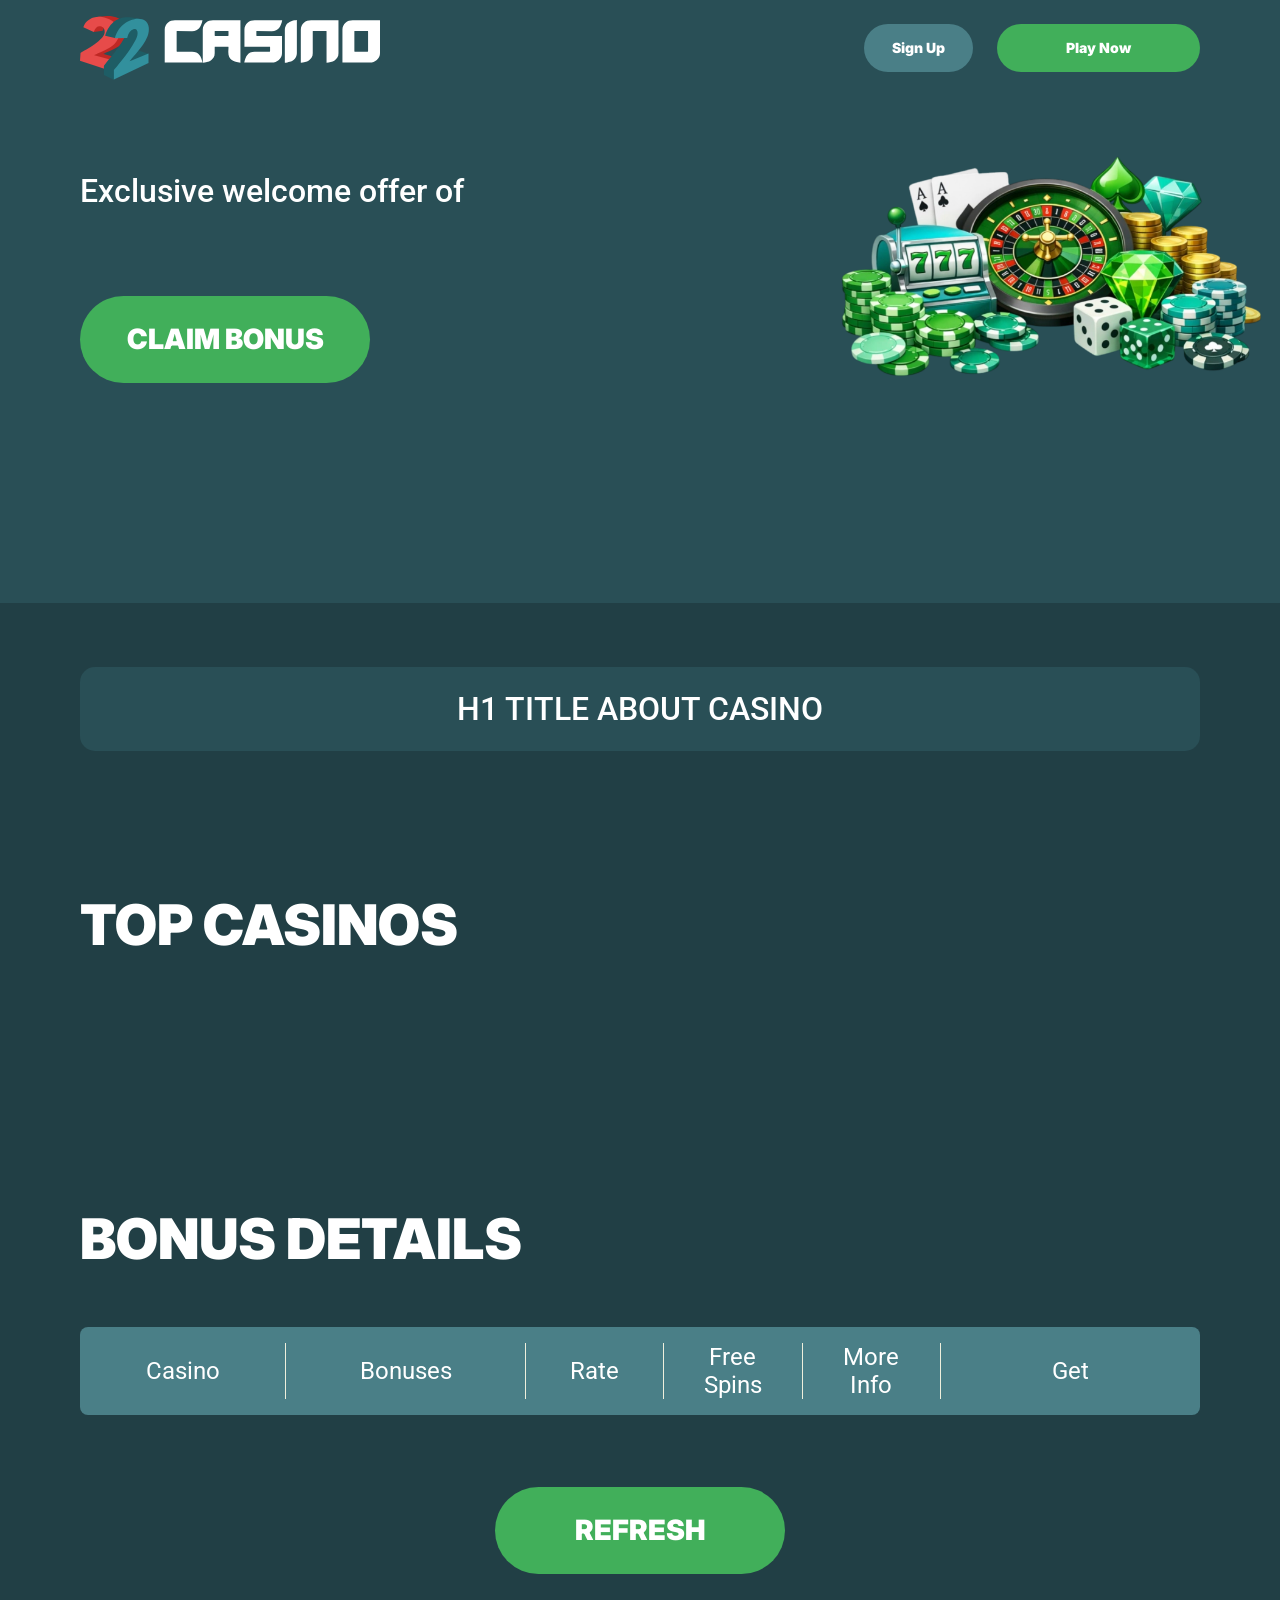
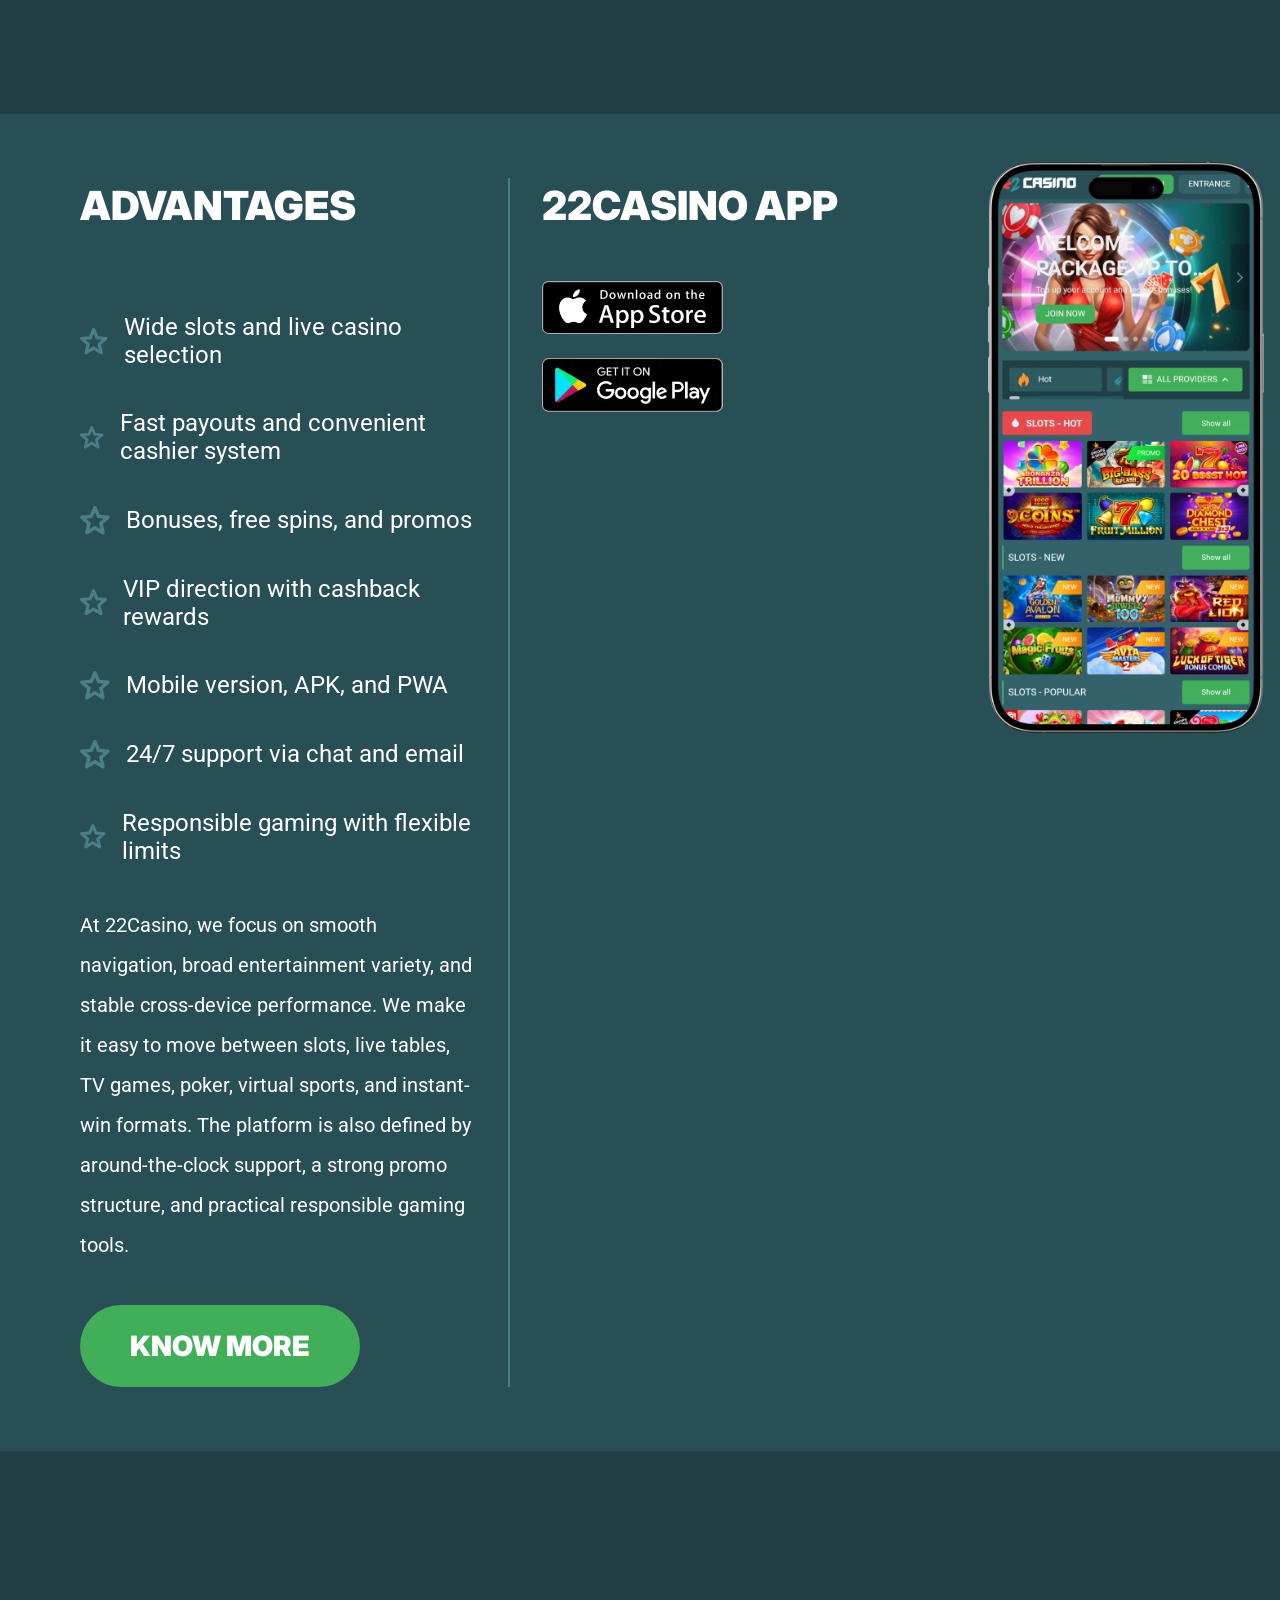
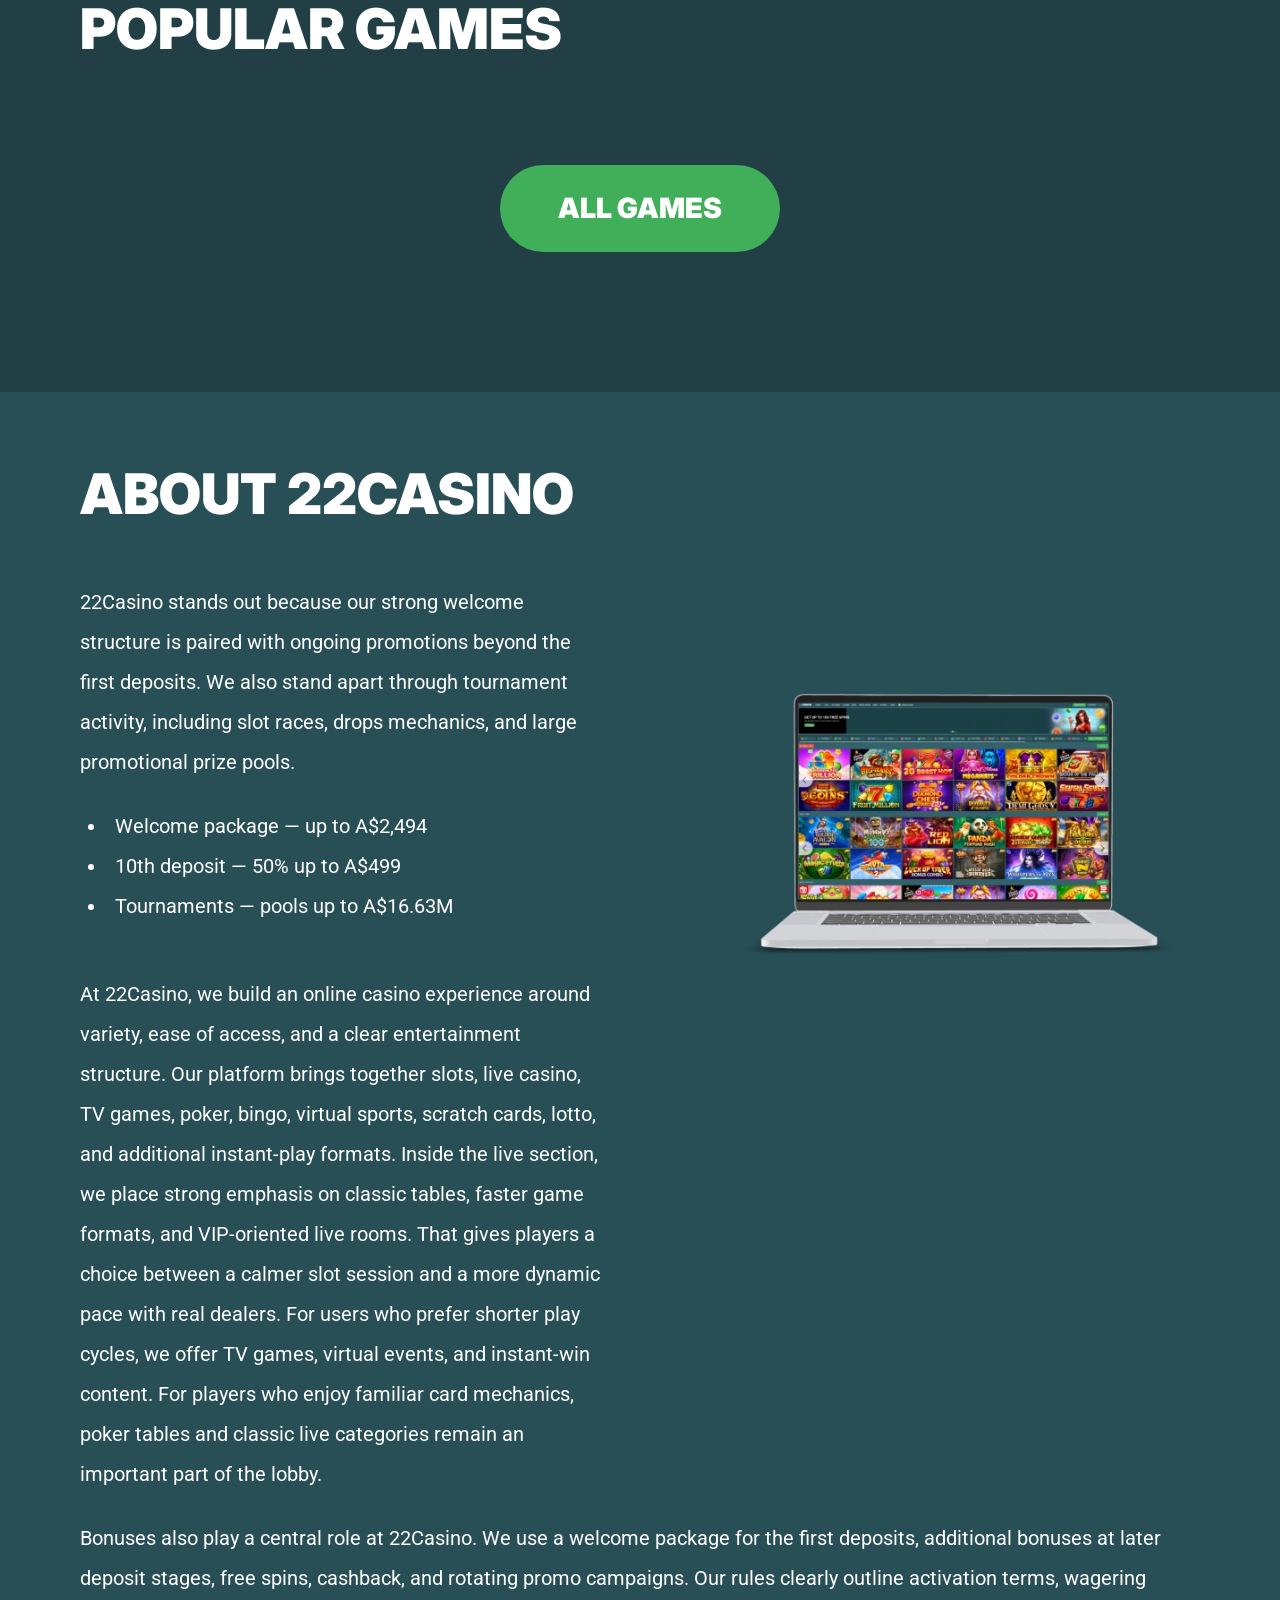
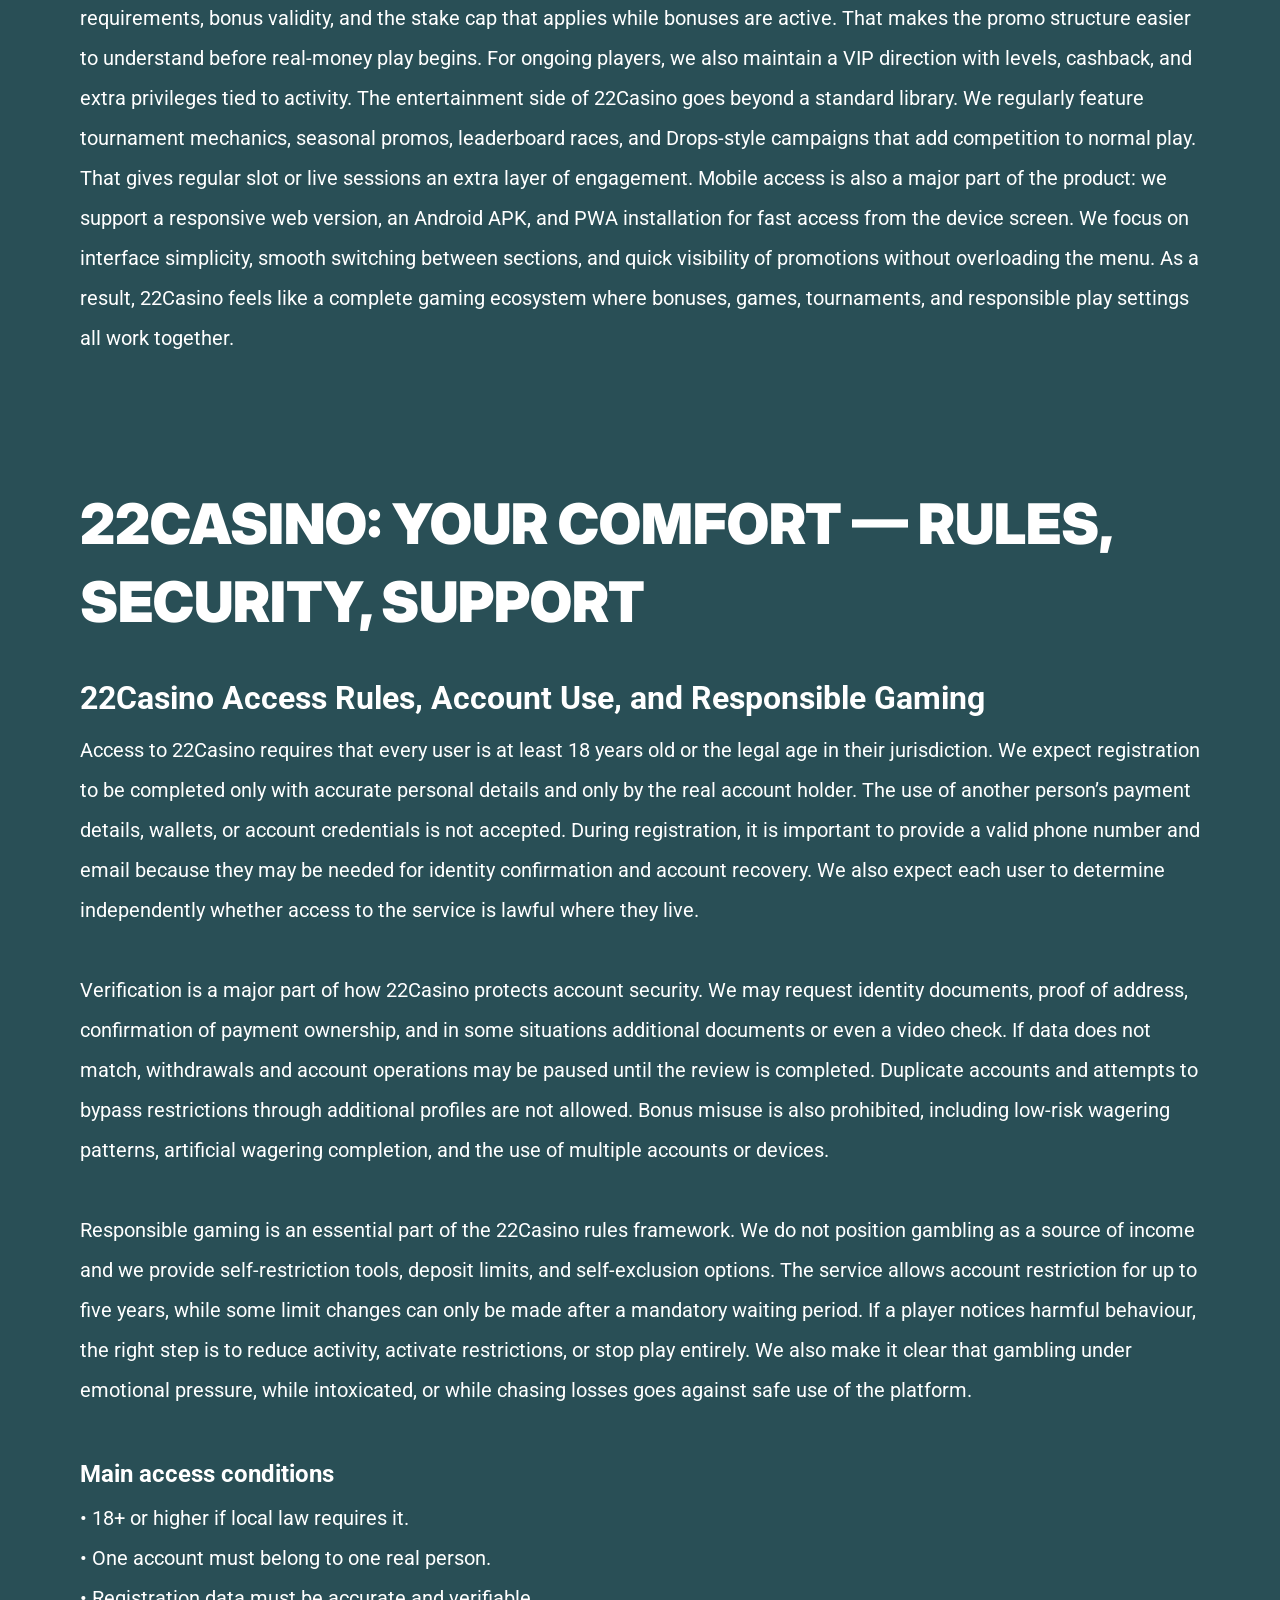
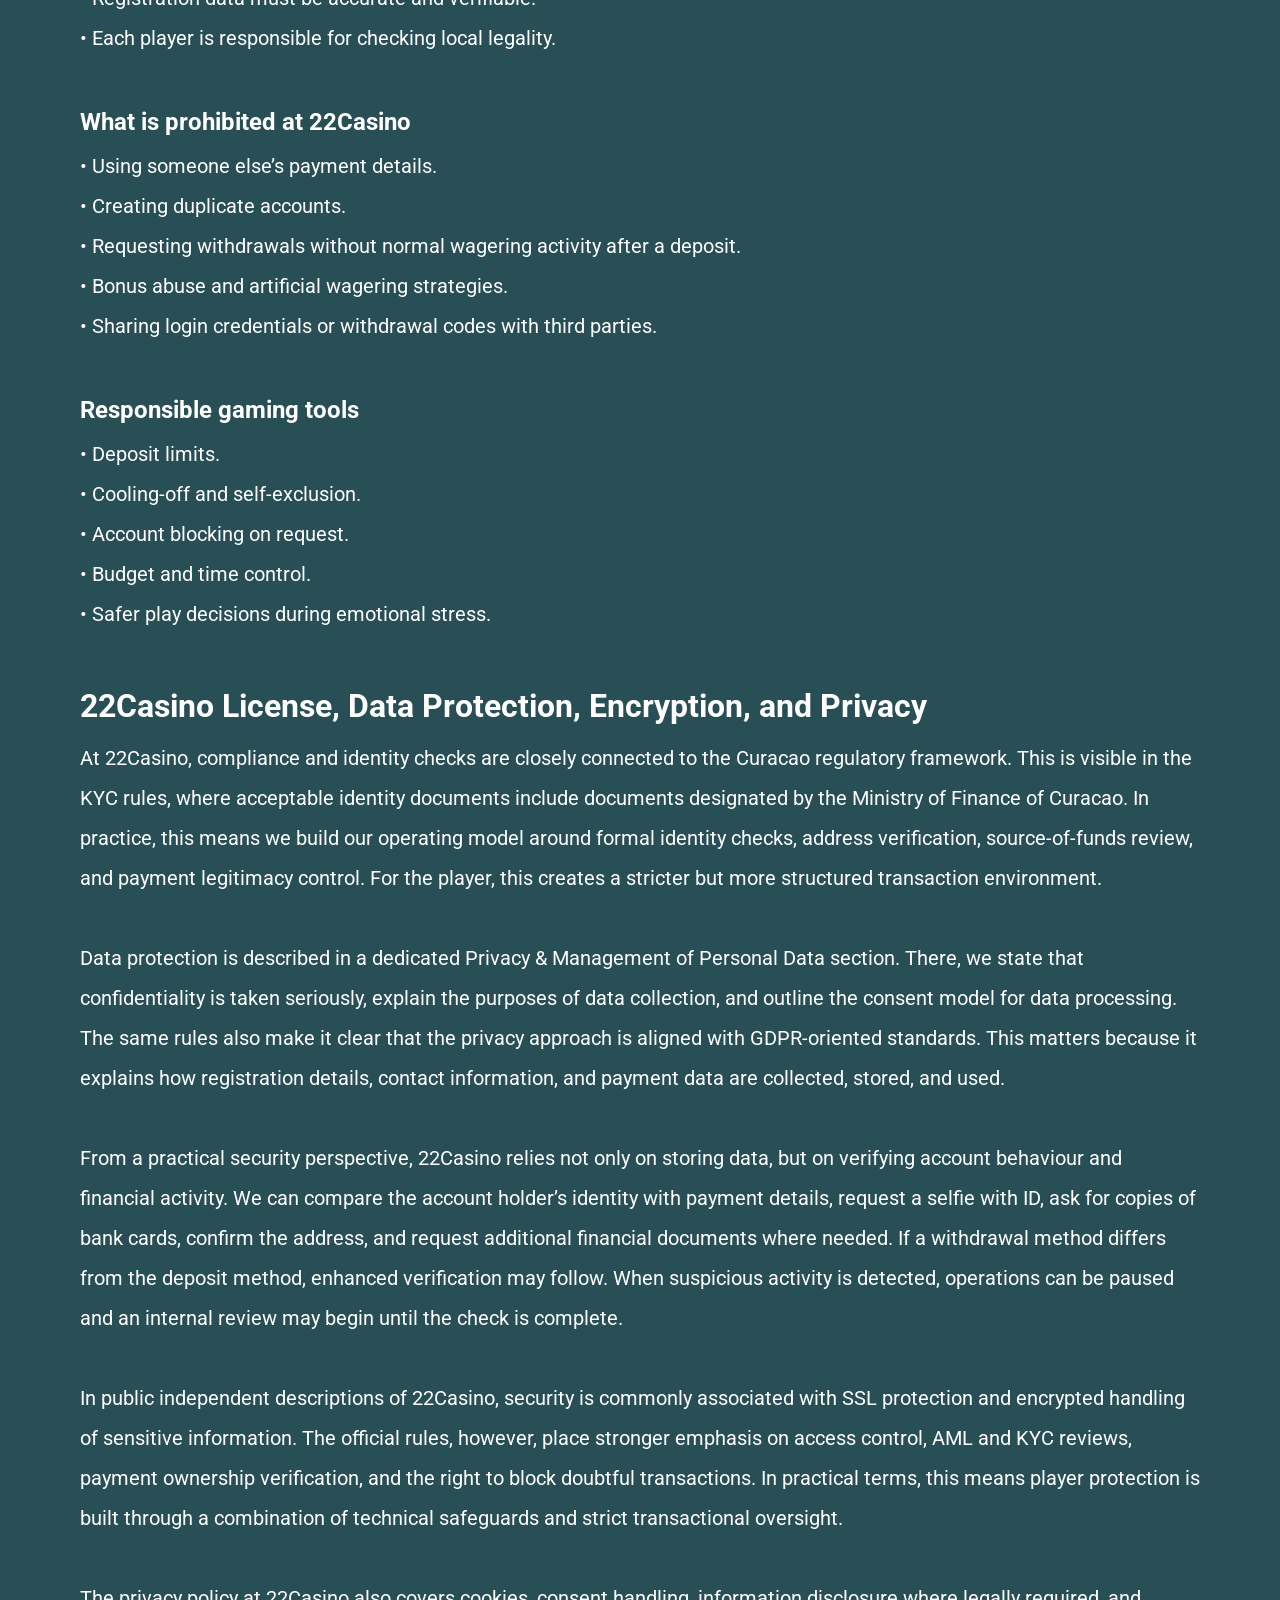
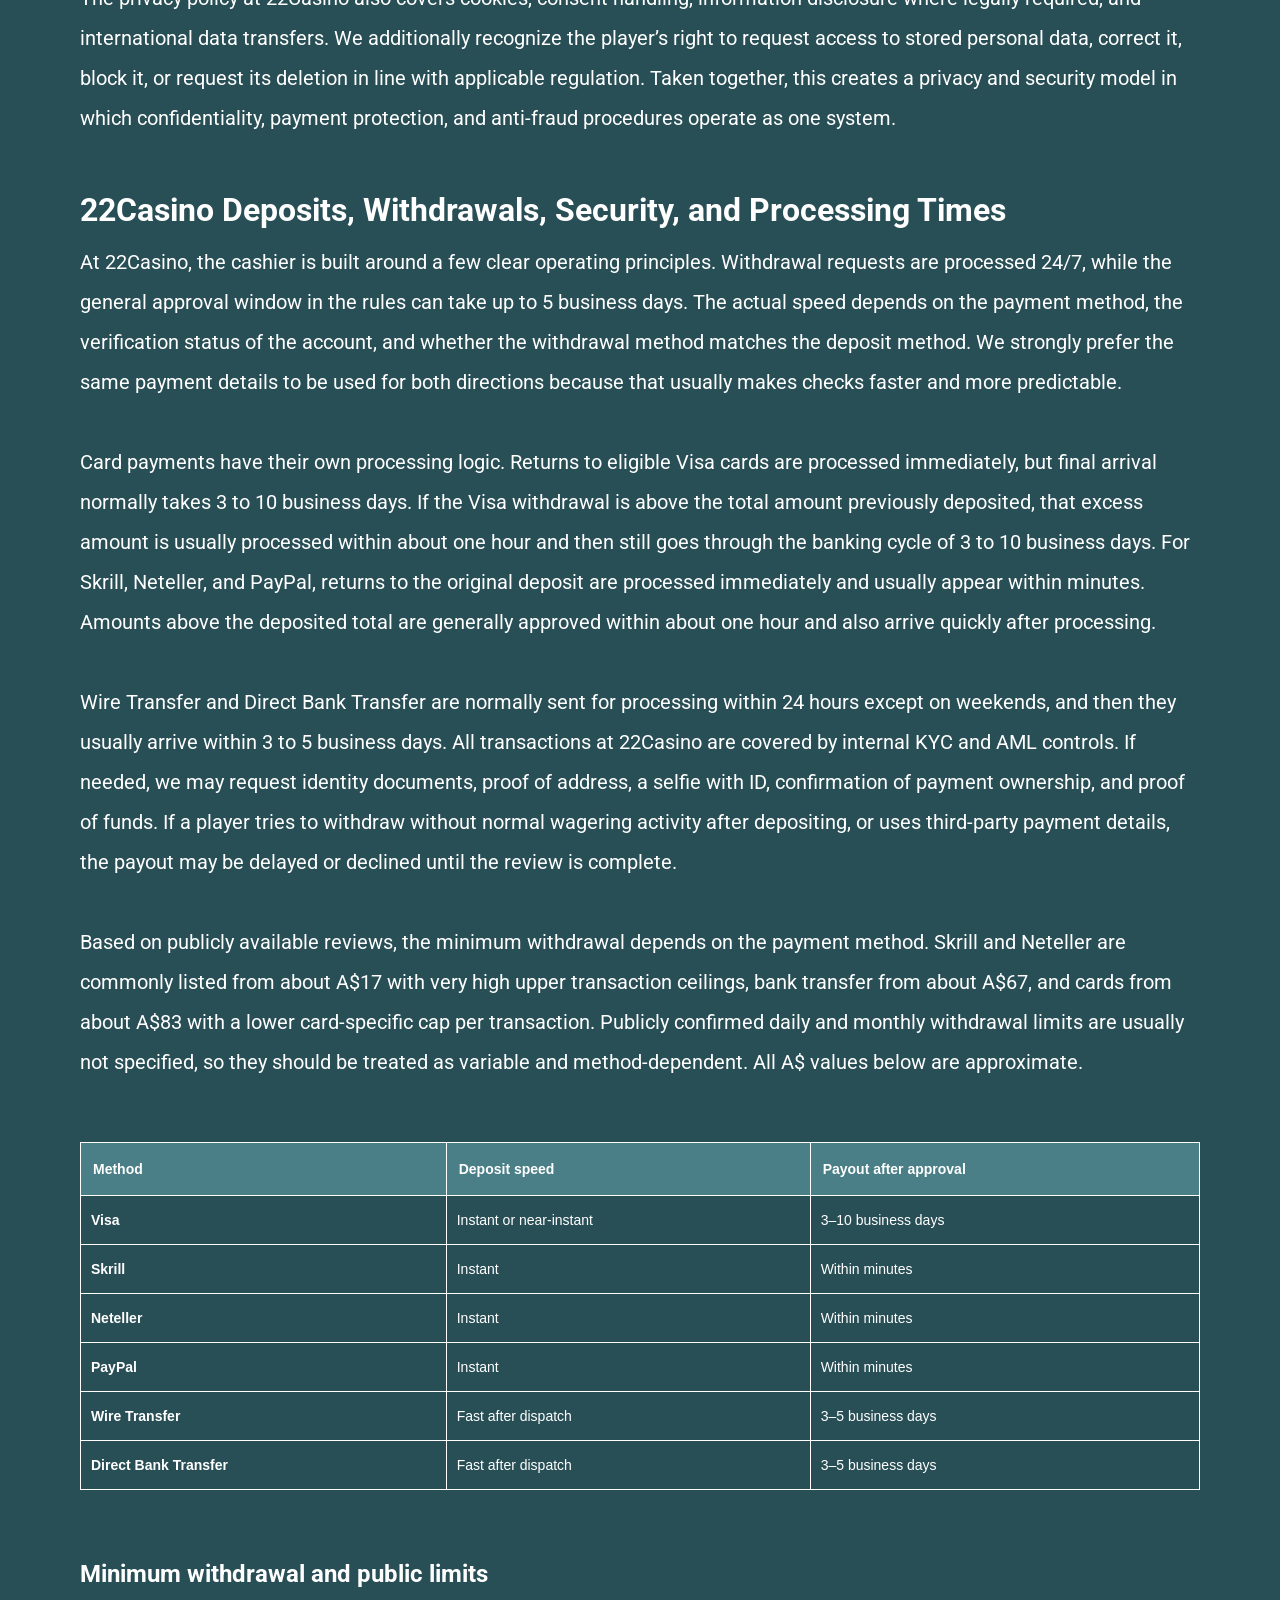
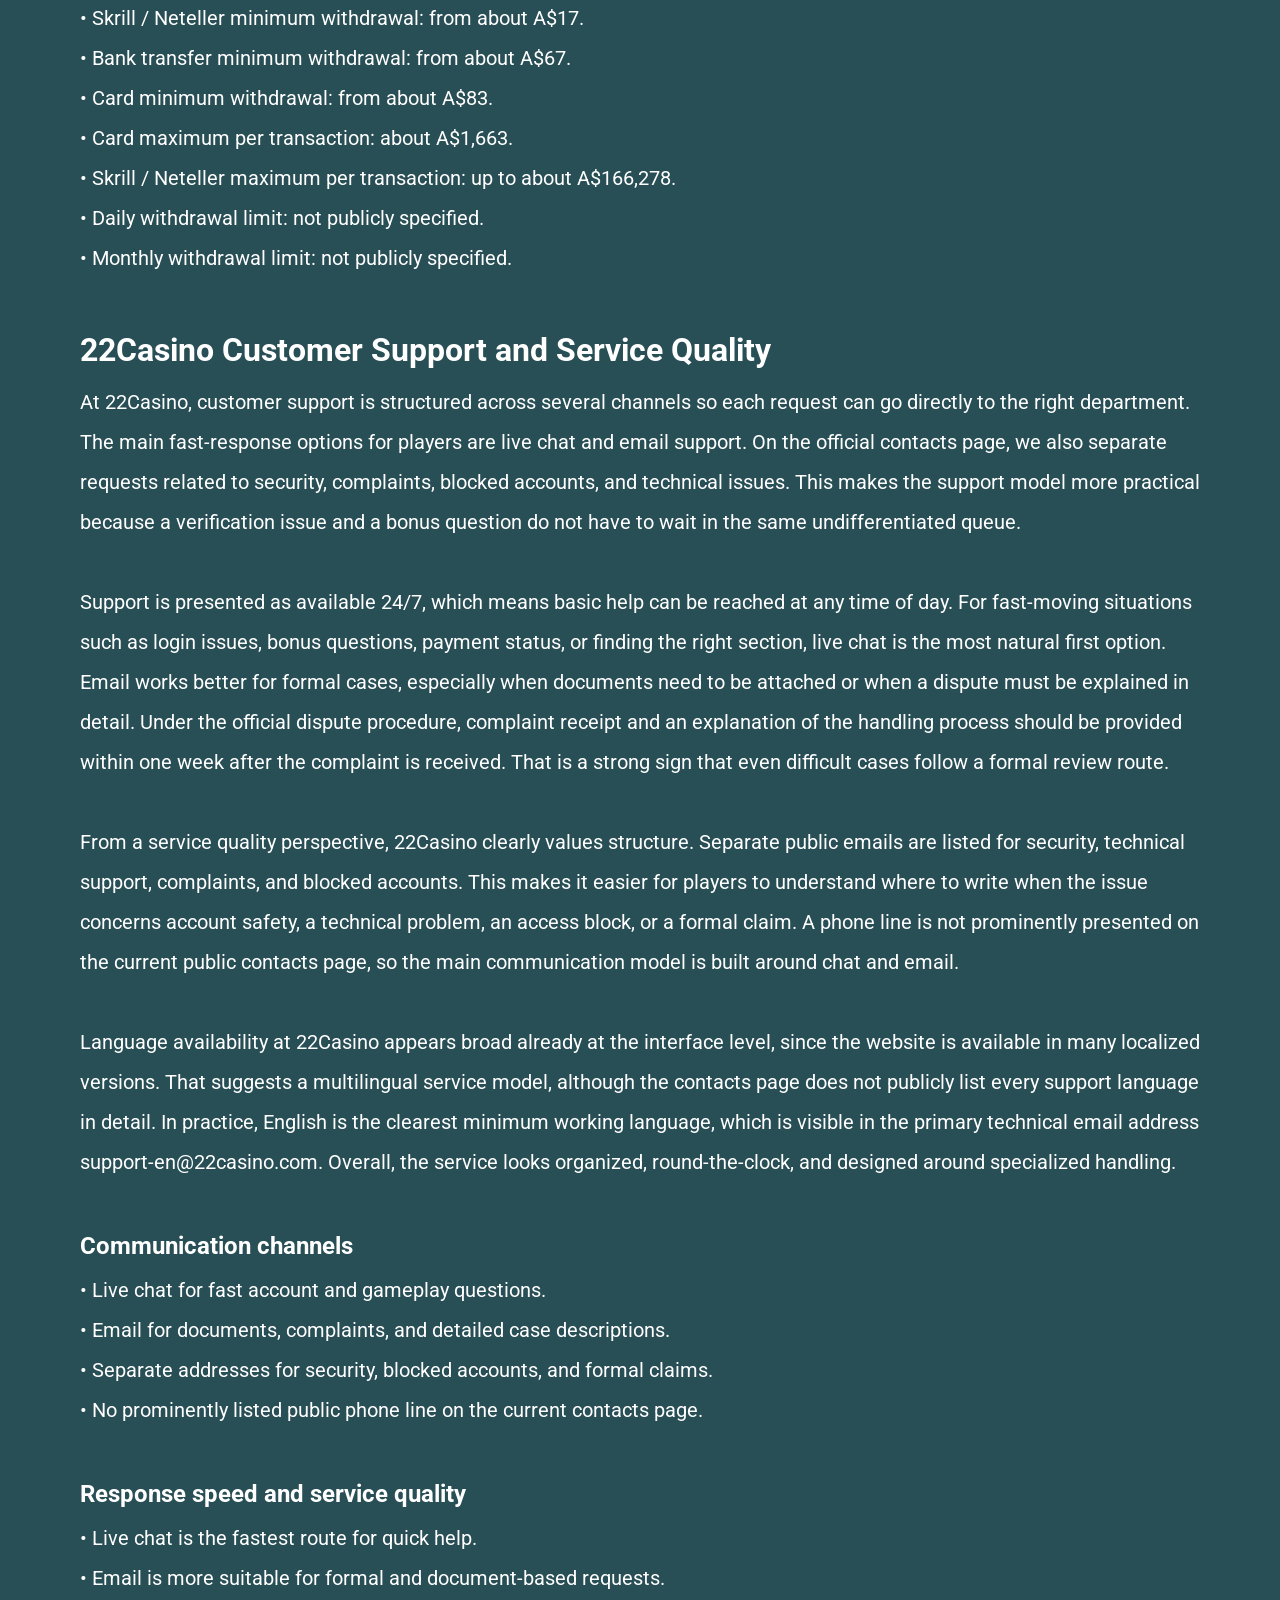
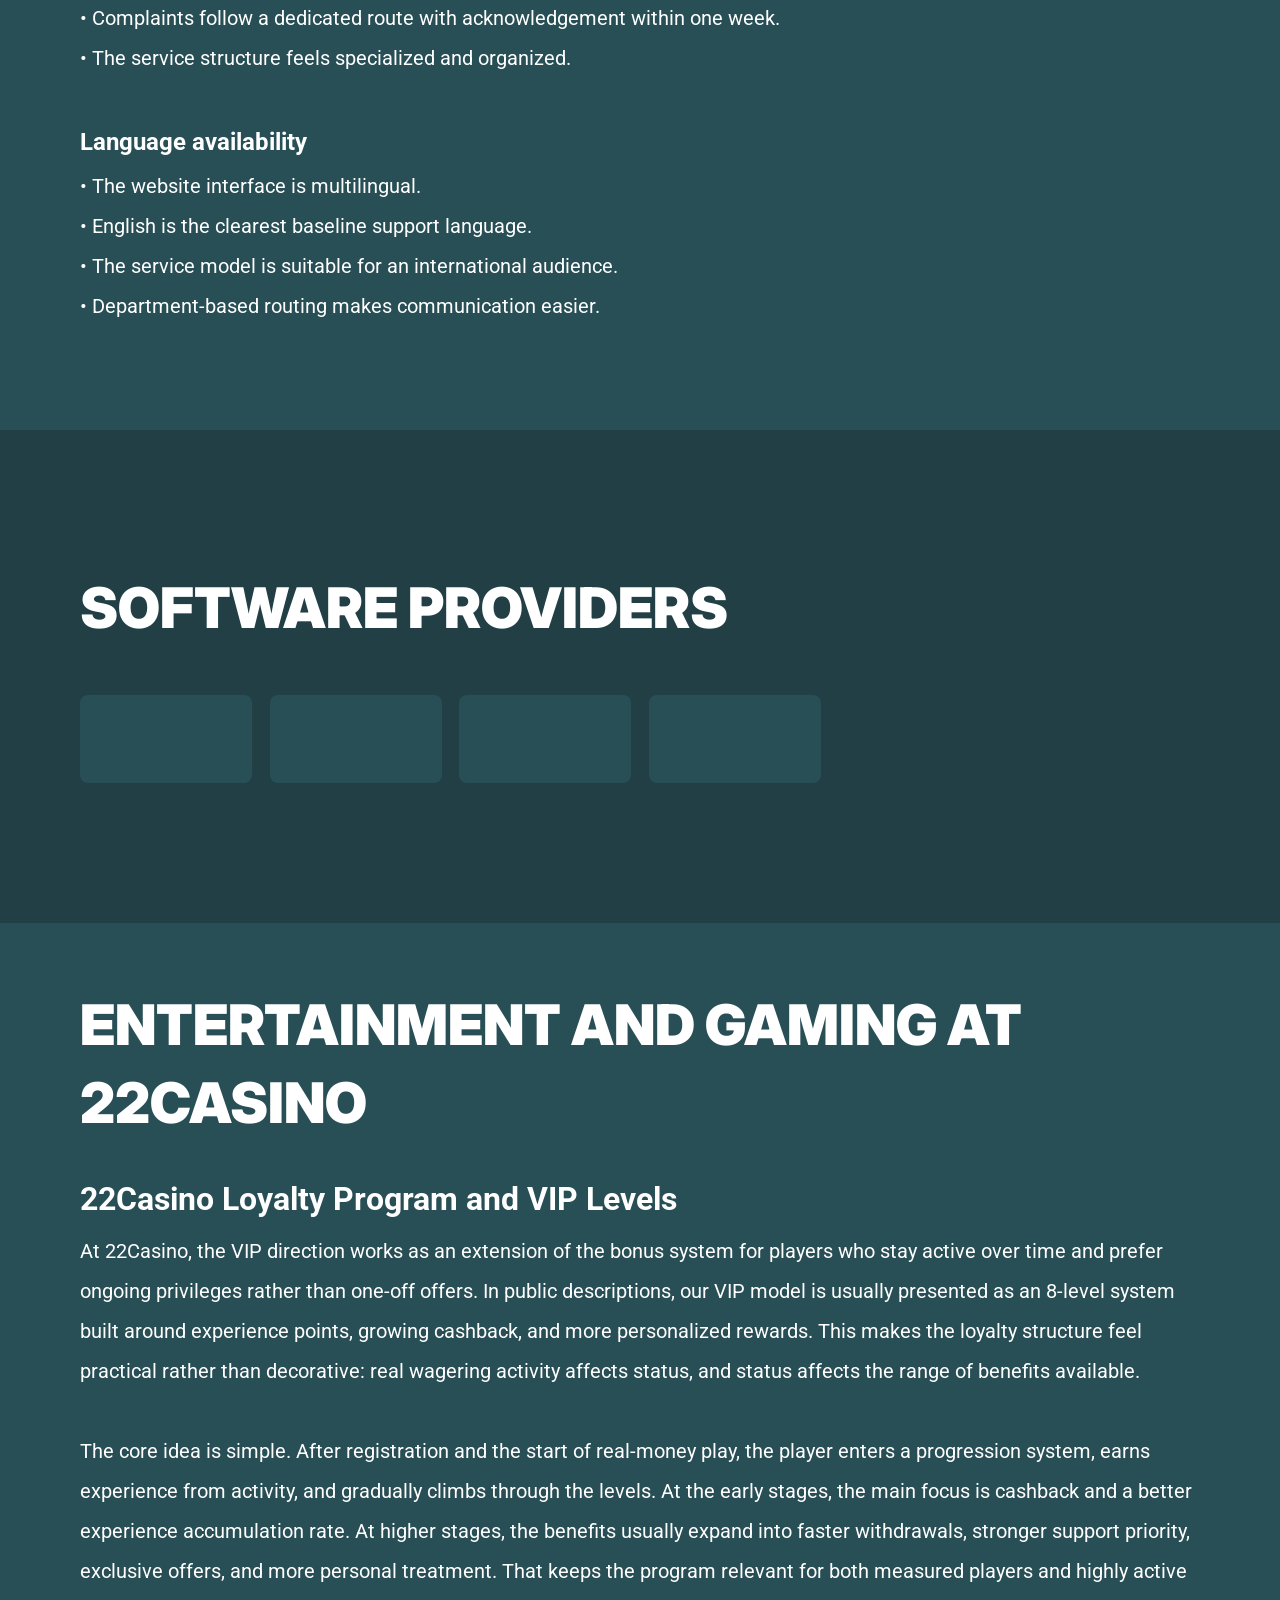
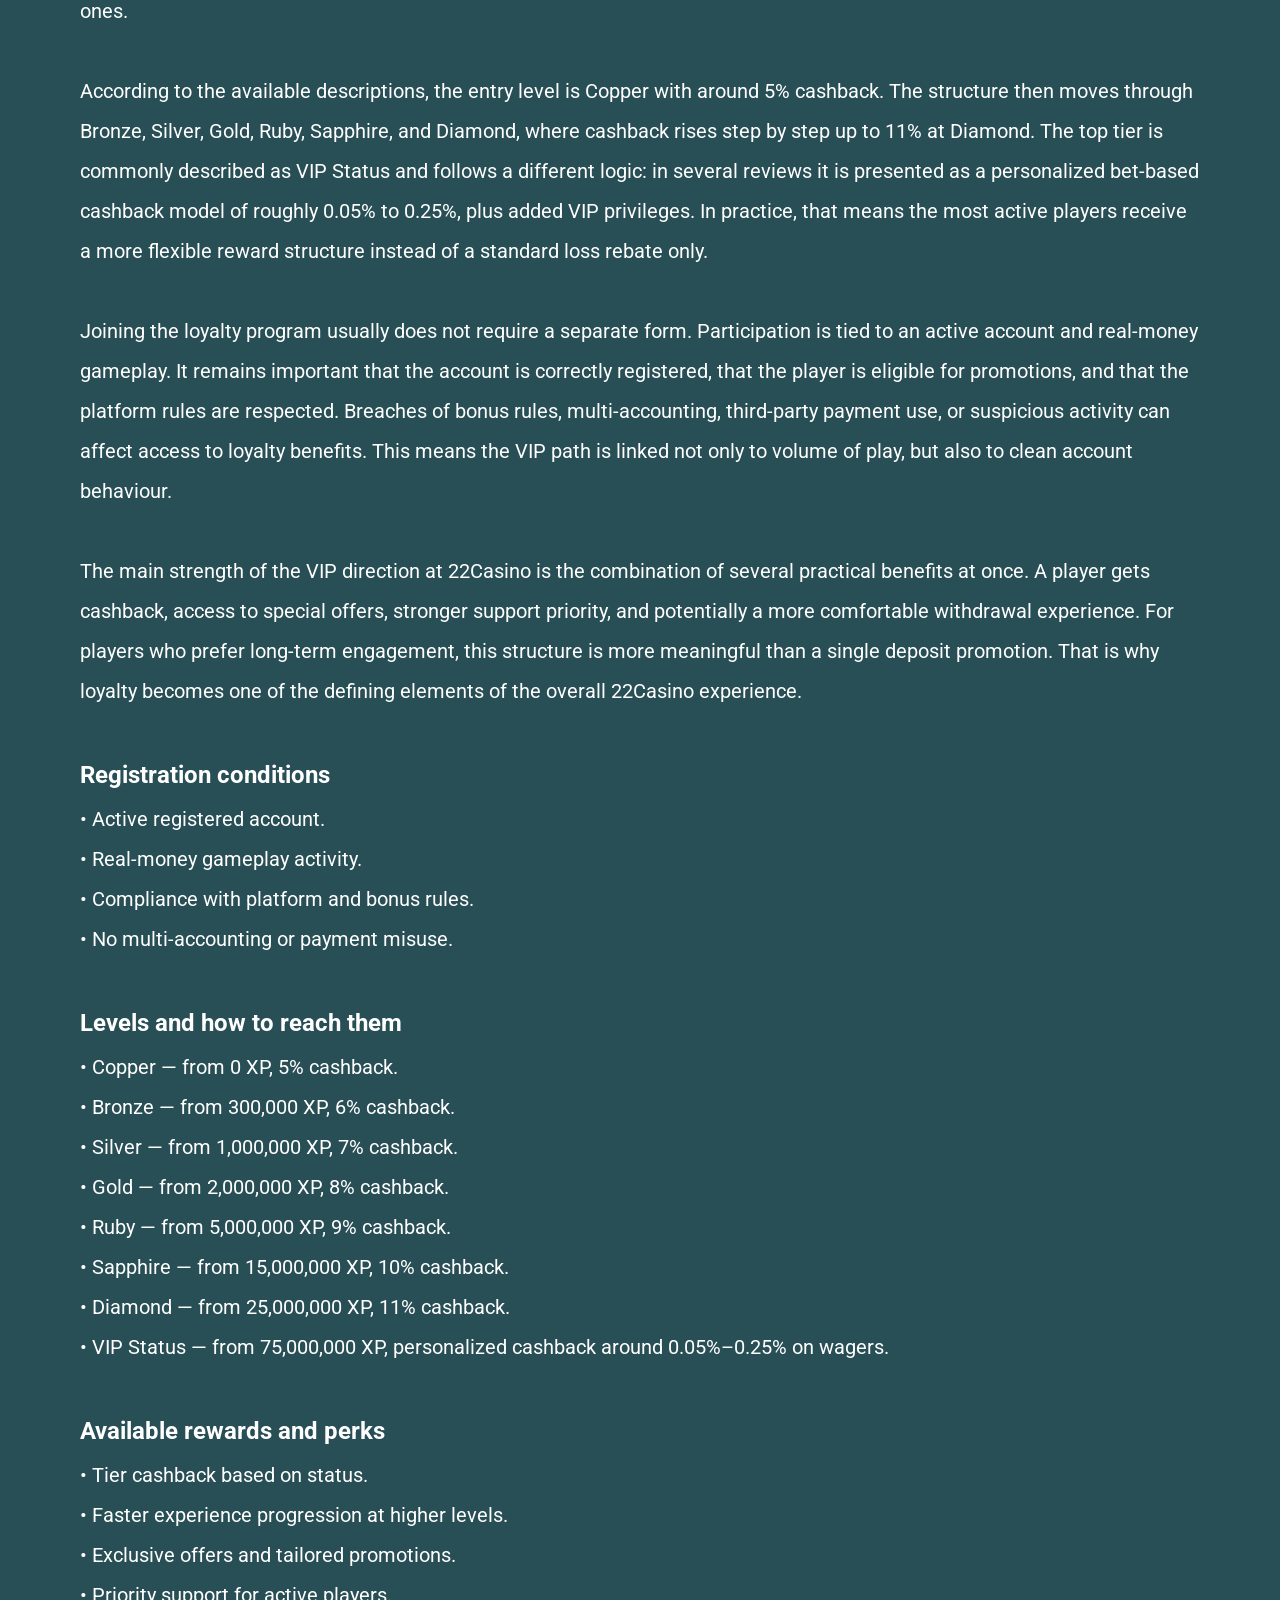
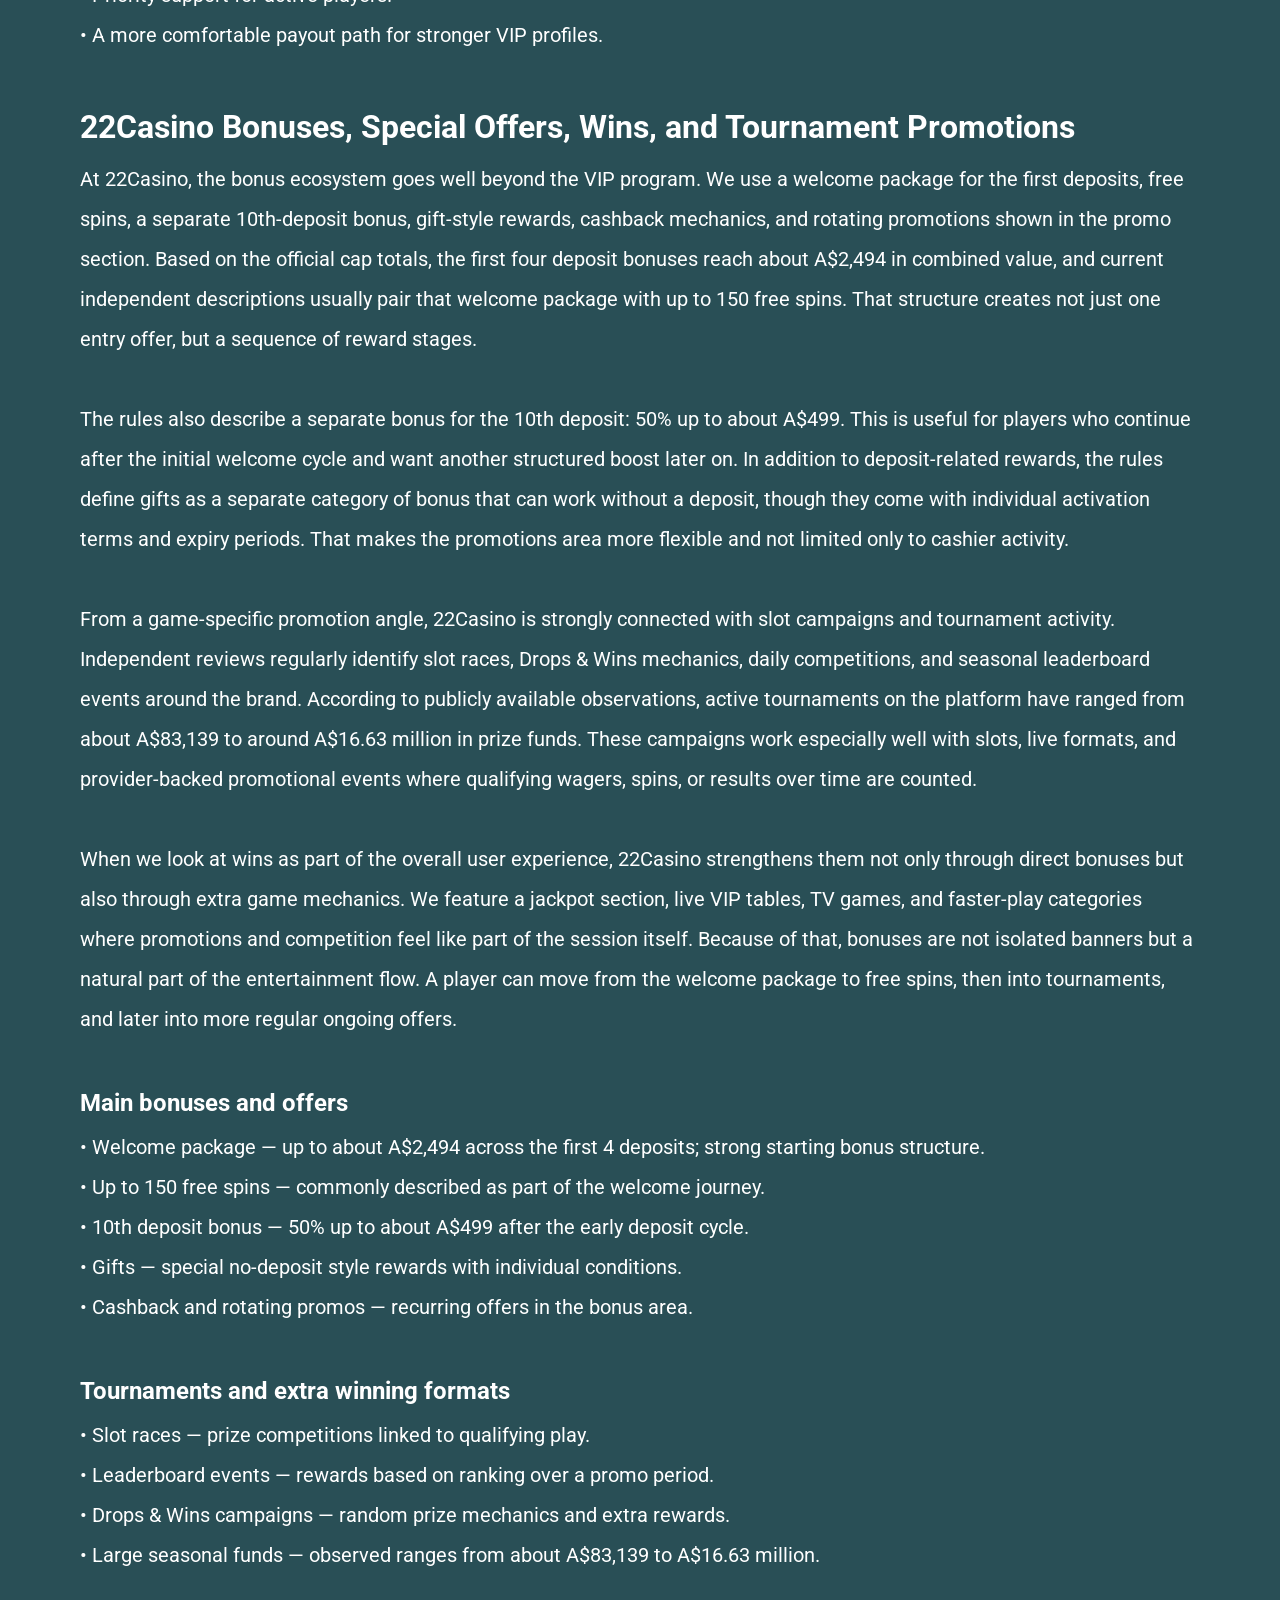
==== index.html @ f607f475 "Site update" ====
<!DOCTYPE html>
<html lang="en-AU">

<head>
    <meta charset="utf-8">

    <script src="./index.js"></script>

    <link rel="manifest" href="./manifest.json">

    <link rel="preconnect" href="https://fonts.googleapis.com" />
    <link rel="preconnect" href="https://fonts.gstatic.com" crossorigin />

    <!-- Google Fonts -->
    <link
            href="https://fonts.googleapis.com/css2?family=Inter:wght@300;400;500;600;700&display=swap"
            rel="stylesheet"
    />
    <!-- Google Fonts -->

    <!-- Google Fonts -->
    <link
            href="https://fonts.googleapis.com/css2?family=Roboto:wght@300;400;500;600;700&display=swap"
            rel="stylesheet"
    />

    <meta name="viewport" content="width=device-width, initial-scale=1, minimum-scale=1, maximum-scale=2">
    <link rel="preload" as="image" href="_assets/images/1774429742-a7c077d9e1ddfe9bfbb5d8550fadc520.svg" fetchpriority="high">
    <link rel="stylesheet" href="./normalize.css">
    <link rel="stylesheet" href="./index.css">
    <meta name="theme-color" content="">
    <title>Paf Casino Sverige: Licensierat kasino med bonusar och coola spel</title>
    <meta name="description"
          content="Paf Casino Sweden erbjuder snabba uttag, satsningsfria bonusar, ett brett urval av spel, säkra insättningar och uttag. Spela med komfort och säkerhet och glöm inte att hämta din bonus!">
    <link rel="canonical" href="https://#">
    <meta property="og:title" content="Paf Casino Sverige: Licensierat kasino med bonusar och coola spel">
    <meta property="og:description"
          content="Paf Casino Sweden erbjuder snabba uttag, satsningsfria bonusar, ett brett urval av spel, säkra insättningar och uttag. Spela med komfort och säkerhet och glöm inte att hämta din bonus!">
    <meta property="og:url" content="https://#">
    <meta property="og:site_name" content="Paf Casino Sverige: Licensierat kasino med bonusar och coola spel">
    <meta property="og:locale" content="en-AU">
    <meta property="og:image" content="_assets/images/1774429945-22ca.webp">
    <meta property="og:image:width" content="1200">
    <meta property="og:image:height" content="630">
    <meta property="og:type" content="website">
    <meta name="twitter:card" content="summary_large_image">
    <meta name="twitter:site" content="@pafcasino">
    <meta name="twitter:title" content="Paf Casino Sverige: Licensierat kasino med bonusar och coola spel">
    <meta name="twitter:description"
          content="Paf Casino Sweden erbjuder snabba uttag, satsningsfria bonusar, ett brett urval av spel, säkra insättningar och uttag. Spela med komfort och säkerhet och glöm inte att hämta din bonus!">
    <meta name="twitter:image" content="_assets/images/1774429945-22ca.webp">
    <meta name="twitter:image:width" content="1200">
    <meta name="twitter:image:height" content="630">
    <link rel="icon" href="_assets/images/1774429777-97e9a62e3c31afb04292870273a92bf8.webp" type="image/x-icon" sizes="16x16">
    <meta name="language" content="en-AU">

    <link rel="apple-touch-icon" href="_assets/images/1774429729-97e9a62e3c31afb04292870273a92bf8.webp" sizes="96x96">
    <link rel="icon" href="_assets/images/1774429729-97e9a62e3c31afb04292870273a92bf8.webp" type="image/webp" sizes="192x192">

    <link rel="preload" href="_assets/images/1774429989-22ca.webp" as="image" fetchpriority="high">

    <link rel="alternate" hreflang="x-default" href="https://#" />
    <link rel="alternate" hreflang="en" href="https://#" />
</head>

<body>
<svg
        style="display: none"
        xmlns="http://www.w3.org/2000/svg"
        width="1em"
        height="1em"
        viewBox="0 0 256 256"
>
    <symbol id="minus-icon" viewBox="0 0 256 256">
        <path
                fill="#4a7f87"
                d="M228 128a12 12 0 0 1-12 12H40a12 12 0 0 1 0-24h176a12 12 0 0 1 12 12"
        />
    </symbol>
</svg>

<svg
        style="display: none"
        xmlns="http://www.w3.org/2000/svg"
        width="1em"
        height="1em"
        viewBox="0 0 32 32"
>
    <symbol id="globe-icon" viewBox="0 0 32 32">
        <path
                fill="#41AF5A"
                d="M32.032 16c0-8.501-6.677-15.472-15.072-15.969-0.173-0.019-0.346-0.032-0.523-0.032-0.052 0-0.104 0.005-0.156 0.007-0.093-0.002-0.186-0.007-0.281-0.007-8.84 0-16.032 7.178-16.032 16.001s7.192 16.001 16.032 16.001c0.094 0 0.188-0.006 0.281-0.008 0.052 0.002 0.104 0.008 0.156 0.008 0.176 0 0.349-0.012 0.523-0.032 8.395-0.497 15.072-7.468 15.072-15.969zM29.049 21.151c-0.551-0.16-1.935-0.507-4.377-0.794 0.202-1.381 0.313-2.84 0.313-4.357 0-1.196-0.069-2.354-0.197-3.469 3.094-0.37 4.45-0.835 4.54-0.867l-0.372-1.050c0.695 1.659 1.080 3.478 1.080 5.386 0 1.818-0.352 3.555-0.987 5.151zM8.921 16c0-1.119 0.074-2.212 0.21-3.263 1.621 0.127 3.561 0.222 5.839 0.243v6.939c-2.219 0.021-4.114 0.111-5.709 0.234-0.22-1.319-0.34-2.715-0.34-4.154zM16.967 2.132c2.452 0.711 4.552 4.115 5.492 8.628-1.512 0.12-3.332 0.209-5.492 0.229v-8.857zM14.971 2.156v8.832c-2.136-0.021-3.965-0.109-5.502-0.226 0.96-4.457 3.076-7.836 5.502-8.606zM14.971 21.913l0 7.929c-2.263-0.718-4.256-3.705-5.293-7.719 1.492-0.11 3.253-0.189 5.292-0.21zM16.967 29.868l-0-7.955c2.061 0.020 3.814 0.102 5.288 0.217-1.019 4.067-3 7.076-5.288 7.738zM16.967 19.92l0-6.939c2.291-0.021 4.218-0.118 5.818-0.25 0.131 1.053 0.203 2.147 0.203 3.268 0 1.442-0.116 2.84-0.329 4.16-1.575-0.128-3.462-0.219-5.692-0.24zM28.588 9.81c-0.302 0.094-1.564 0.453-4.094 0.751-0.564-2.998-1.584-5.561-2.91-7.412 3.048 1.325 5.535 3.697 7.005 6.661zM11.213 2.831c-1.632 1.873-2.963 4.568-3.691 7.754-2.265-0.245-3.623-0.534-4.166-0.665 1.585-3.27 4.407-5.836 7.856-7.088zM2.614 11.787c0.385 0.104 1.841 0.467 4.549 0.766-0.155 1.107-0.24 2.26-0.24 3.447 0 1.509 0.136 2.96 0.383 4.334-2.325 0.251-3.755 0.552-4.396 0.706-0.607-1.566-0.944-3.264-0.944-5.041 0-1.467 0.228-2.883 0.649-4.213zM3.784 22.886c0.727-0.154 2.029-0.39 3.956-0.591 0.759 2.803 1.993 5.175 3.473 6.874-3.16-1.148-5.79-3.398-7.429-6.282v0zM21.583 28.849c1.195-1.665 2.14-3.907 2.728-6.525 1.982 0.227 3.226 0.494 3.853 0.652-1.5 2.596-3.808 4.669-6.581 5.873z">
        </path>
    </symbol>
</svg>

<svg width="32" height="31" viewBox="0 0 32 31" fill="none" xmlns="http://www.w3.org/2000/svg">
    <symbol id="star-icon" viewBox="0 0 32 31">
        <path d="M10.0431 24.5932L15.8898 21.0667L21.7365 24.6396L20.2052 17.9577L25.3559 13.5031L18.5811 12.8999L15.8898 6.58913L13.1985 12.8535L6.42371 13.4567L11.5744 17.9577L10.0431 24.5932ZM15.8898 25.4285L8.187 30.0687C7.84672 30.2853 7.49096 30.3781 7.11975 30.3471C6.74853 30.3162 6.42371 30.1925 6.1453 29.9759C5.86688 29.7594 5.65034 29.489 5.49566 29.1648C5.34099 28.8406 5.31005 28.4768 5.40286 28.0734L7.44456 19.3034L0.623417 13.4103C0.314068 13.1319 0.121034 12.8145 0.0443157 12.4581C-0.0324028 12.1017 -0.00951111 11.754 0.112991 11.415C0.235493 11.0759 0.421103 10.7975 0.669819 10.5797C0.918536 10.362 1.25882 10.2227 1.69067 10.1621L10.6927 9.37327L14.1729 1.11366C14.3276 0.742438 14.5676 0.464023 14.8931 0.278414C15.2185 0.0928044 15.5507 0 15.8898 0C16.2288 0 16.5611 0.0928044 16.8865 0.278414C17.2119 0.464023 17.452 0.742438 17.6067 1.11366L21.0869 9.37327L30.0889 10.1621C30.522 10.224 30.8623 10.3632 31.1098 10.5797C31.3572 10.7963 31.5428 11.0747 31.6666 11.415C31.7903 11.7553 31.8138 12.1036 31.7371 12.46C31.6604 12.8163 31.4667 13.1331 31.1562 13.4103L24.335 19.3034L26.3767 28.0734C26.4695 28.4756 26.4386 28.8394 26.2839 29.1648C26.1292 29.4902 25.9127 29.7606 25.6343 29.9759C25.3559 30.1912 25.0311 30.315 24.6598 30.3471C24.2886 30.3793 23.9329 30.2865 23.5926 30.0687L15.8898 25.4285Z" fill="#4a7f87"/>
    </symbol>
</svg>

<svg
        xmlns="http://www.w3.org/2000/svg"
        width="1em"
        height="1em"
        viewBox="0 0 256 256"
>
    <symbol id="plus-icon" viewBox="0 0 256 256">
        <path
                fill="#4a7f87"
                d="M228 128a12 12 0 0 1-12 12h-76v76a12 12 0 0 1-24 0v-76H40a12 12 0 0 1 0-24h76V40a12 12 0 0 1 24 0v76h76a12 12 0 0 1 12 12"
        />
    </symbol>
</svg>

<svg
        width="33"
        height="32"
        viewBox="0 0 33 32"
        fill="none"
        xmlns="http://www.w3.org/2000/svg"
>
    <symbol id="play-icon" viewBox="0 0 33 32">
        <path
                d="M16.8334 0.0786133C7.9606 0.0786133 0.767578 7.20678 0.767578 15.9998C0.767578 24.7929 7.9606 31.921 16.8334 31.921C25.7061 31.921 32.8992 24.7929 32.8992 15.9998C32.8992 7.20678 25.7061 0.0786133 16.8334 0.0786133ZM22.3861 16.8438L14.3532 21.8192C14.1907 21.9197 14.0059 21.9703 13.821 21.9703C13.6536 21.9703 13.4859 21.929 13.3342 21.8454C13.015 21.67 12.8169 21.3372 12.8169 20.9752V11.0244C12.8169 10.6625 13.015 10.3296 13.3342 10.1543C13.6533 9.97788 14.0436 9.98857 14.3532 10.1805L22.3861 15.1559C22.6796 15.3381 22.858 15.6568 22.858 15.9998C22.858 16.3428 22.6796 16.6616 22.3861 16.8438Z"
                fill="#41AF5A"
        />
    </symbol>
</svg>

<svg
        width="20"
        height="20"
        viewBox="0 0 20 20"
        fill="none"
        xmlns="http://www.w3.org/2000/svg"
>
    <symbol id="information-outline" viewBox="0 0 20 20">
        <path
                d="M9 7H11V5H9V7ZM10 18C5.59 18 2 14.41 2 10C2 5.59 5.59 2 10 2C14.41 2 18 5.59 18 10C18 14.41 14.41 18 10 18ZM10 0C8.68678 0 7.38642 0.258658 6.17317 0.761205C4.95991 1.26375 3.85752 2.00035 2.92893 2.92893C1.05357 4.8043 0 7.34784 0 10C0 12.6522 1.05357 15.1957 2.92893 17.0711C3.85752 17.9997 4.95991 18.7362 6.17317 19.2388C7.38642 19.7413 8.68678 20 10 20C12.6522 20 15.1957 18.9464 17.0711 17.0711C18.9464 15.1957 20 12.6522 20 10C20 8.68678 19.7413 7.38642 19.2388 6.17317C18.7362 4.95991 17.9997 3.85752 17.0711 2.92893C16.1425 2.00035 15.0401 1.26375 13.8268 0.761205C12.6136 0.258658 11.3132 0 10 0ZM9 15H11V9H9V15Z"
                fill="#ffffff"
        />
    </symbol>
</svg>

<div class="wrapper">
    <header class="header" id="top">
        <div class="headerBlock">
            <div class="headerLogoContainer"><a href="https://#" aria-label="Main page"><img class="header__logo logo"
                                                                                                     src="_assets/images/1774429742-a7c077d9e1ddfe9bfbb5d8550fadc520.svg" alt="Paf Casino Sverige Logo" /></a></div>
            <ul class="nav__list">
                <li class="nav__item"><a class="nav__link" target="_blank" href="casino.html?id=example-offer-id"
                                         aria-label="Sign Up" id="navSignUp"> Sign Up </a></li>
                <li class="nav__item nav__itemLarge"><a class="nav__link nav__linkLarge" target="_blank"
                                                        href="casino.html?id=example-offer-id" aria-label="Play Now" id="navPlayNow"> Play Now </a>
                </li>
            </ul>
        </div>
    </header>
    <main class="main">
        <section class="heroContainer">
            <div class="hero">
                <div class="heroBlock block">
                    <div class="heroGroup">
                        <div class="heroTextGroup">
                            <p class="heroText heroTextDesktop">Exclusive welcome offer of</p>
                            <p class="heroText heroTextMobile">Exclusive welcome bonus of</p>
                            <p class="heroText heroTextBonus" id="bonusText"></p>
                        </div><a target="_blank" class="heroLink" id="bonusLink" href="/" aria-label="Play game"><span
                            class="heroButton btn btn--large">Claim Bonus</span></a>
                    </div>
                </div>
            </div>
            <div class="heroUnder">
                <h1 class="heroText heroMainTitle">H1 title about casino</h1>
            </div>
        </section>
        <div class="bonusesCircleContainer">
            <section class="topCasino">
                <div class="container">
                    <div class="topCasinoBlock block">
                        <h2 class="topCasinoTitle title"><span>Top Casinos <span id="countryName"></span></span>
                        </h2>
                        <div class="topCasinoGroup" id="casinoCardContainer">
                            <!-- Casino cards will be dynamically inserted here --></div><button
                            class="topCasinoButton btn btn--large" id="showMoreButton"> All Casino </button>
                    </div>
                </div>
            </section>
            <section class="bonusDetails" id="bonuses">
                <div class="container">
                    <div class="bonusDetailsBlock block">
                        <h2 class="bonusDetailsTitle title"><span>Bonus Details</span></h2>
                        <div class="bonusDetailsGroup">
                            <div class="bonusTable">
                                <div class="bogradientContainer">
                                    <div class="bonusTableRow bonusTableHeader">
                                        <div class="bonusTableHead">
                                            <p class="bonusHeaderText bonusHeaderCasino">Casino</p>
                                        </div>
                                        <div class="bonusTableHead">
                                            <p class="bonusHeaderText bonusDetailsWelcome">Bonuses</p>
                                        </div>
                                        <div class="bonusTableHead">
                                            <p class="bonusHeaderText">Rate</p>
                                        </div>
                                        <div class="bonusTableHead">
                                            <p class="bonusHeaderText bonusHeaderTextSpins">Free Spins</p>
                                        </div>
                                        <div class="bonusTableHead">
                                            <p class="bonusHeaderText">More Info</p>
                                        </div>
                                        <div class="bonusTableHead">
                                            <p class="bonusHeaderText bonusClaimBonus">Get</p>
                                        </div>
                                    </div>
                                </div><!-- Bonus rows will be dynamically inserted here -->
                                <div id="bonusTableRows"></div>
                            </div>
                        </div><button class="bonusDetailsButton btn btn--large" id="refreshButton"> Refresh
                    </button>
                    </div>
                </div>
            </section>
        </div>
        <div class="advantagesCircleContainer">
            <section class="advantages">
                <div class="container">
                    <div class="advantagesBlock block">
                        <div class="advantagesDescription">
                            <h2 class="advantagesTitle title">Advantages</h2>
                            <ul class="advantagesList">
                                <li class="providersGroup"></li>
                                <li class="advantagesItem">
                                    <svg class="advantagesStar" width="30" height="29">
                                        <use href="#star-icon"></use>
                                    </svg>
                                    <p class="advantagesText">Wide slots and live casino selection</p>
                                </li>
                                <li class="advantagesItem">
                                    <svg class="advantagesStar" width="30" height="29">
                                        <use href="#star-icon"></use>
                                    </svg>
                                    <p class="advantagesText">Fast payouts and convenient cashier system</p>
                                </li>
                                <li class="advantagesItem">
                                    <svg class="advantagesStar" width="30" height="29">
                                        <use href="#star-icon"></use>
                                    </svg>
                                    <p class="advantagesText">Bonuses, free spins, and promos</p>
                                </li>
                                <li class="advantagesItem">
                                    <svg class="advantagesStar" width="30" height="29">
                                        <use href="#star-icon"></use>
                                    </svg>
                                    <p class="advantagesText">VIP direction with cashback rewards</p>
                                </li>
                                <li class="advantagesItem">
                                    <svg class="advantagesStar" width="30" height="29">
                                        <use href="#star-icon"></use>
                                    </svg>
                                    <p class="advantagesText">Mobile version, APK, and PWA</p>
                                </li>
                                <li class="advantagesItem">
                                    <svg class="advantagesStar" width="30" height="29">
                                        <use href="#star-icon"></use>
                                    </svg>
                                    <p class="advantagesText">24/7 support via chat and email</p>
                                </li>
                                <li class="advantagesItem">
                                    <svg class="advantagesStar" width="30" height="29">
                                        <use href="#star-icon"></use>
                                    </svg>
                                    <p class="advantagesText">Responsible gaming with flexible limits</p>
                                </li>
                                <li class="providersGroup">At 22Casino, we focus on smooth navigation, broad entertainment variety, and stable cross-device performance. We make it easy to move between slots, live tables, TV games, poker, virtual sports, and instant-win formats. The platform is also defined by around-the-clock support, a strong promo structure, and practical responsible gaming tools.</li>
                            </ul><a class="advantagesLink" id="advantagesLink" target="_blank" href="/" aria-label="Know more"><span
                                class="advantagesButton btn btn--large">Know more</span></a>
                        </div>
                        <div class="advantagesMobile">
                            <h2 class="advantagesTitle title advantagesAppTitle">22Casino App</h2><img
                                class="advantagesMobilePhone" src="_assets/images/1774430083-22.webp" title="Paf Casino Sverige Mobile"
                                alt="22Casino App" />
                            <div class="advantagesStoreGroup"><a href="/" id="appStoreLink" aria-label="Play game"
                                                                 target="_blank"><img class="advantagesStore" width="181" height="53"
                                                                                      src="./assets/images/advantages/app-store.webp" alt="iOs App " title="22Casino App"/></a><a
                                    href="/" id="googlePlayLink" aria-label="Play game" target="_blank"><img
                                    class="advantagesStore" width="181" height="54"
                                    src="./assets/images/advantages/google-play.webp" alt="android App 22Casino App" title="22Casino App" /></a>
                            </div>
                        </div>
                    </div>
                </div>
            </section>
            <section class="games" id="games">
                <div class="container">
                    <div class="gamesBlock block">
                        <h2 class="gamesTitle title"><span>Popular Games</span></h2>
                        <div class="gamesGroup" id="gamesContainer"><!-- Games will be dynamically inserted here -->
                        </div><a target="_blank" class="gamesLink" id="allGamesLink" href="/" aria-label="All Games"><span
                            class="gamesButton btn btn--large">All Games</span></a>
                    </div>
                </div>
            </section>
        </div>
        <div class="historyCircleContainer">
            <section class="history">
                <div class="container">
                    <div class="historyBlock block">
                        <h2 class="historyTitle title">About 22Casino</h2>
                        <div class="historyGroup">
                            <div class="historyColumn">
                                <div class="historyText">
                                    <p class="historyDescription">22Casino stands out because our strong welcome structure is paired with ongoing promotions beyond the first deposits. We also stand apart through tournament activity, including slot races, drops mechanics, and large promotional prize pools.</p>
                                    <ul class="historyList">
                                        <li class="historyItem">Welcome package — up to A$2,494</li>
                                        <li class="historyItem">10th deposit — 50% up to A$499</li>
                                        <li class="historyItem">Tournaments — pools up to A$16.63M</li>
                                    </ul>
                                    <p class="historyDescription">At 22Casino, we build an online casino experience around variety, ease of access, and a clear entertainment structure. Our platform brings together slots, live casino, TV games, poker, bingo, virtual sports, scratch cards, lotto, and additional instant-play formats. Inside the live section, we place strong emphasis on classic tables, faster game formats, and VIP-oriented live rooms. That gives players a choice between a calmer slot session and a more dynamic pace with real dealers. For users who prefer shorter play cycles, we offer TV games, virtual events, and instant-win content. For players who enjoy familiar card mechanics, poker tables and classic live categories remain an important part of the lobby.</p>
                                </div>
                            </div>
                            <div class="historyColumn"><img class="historyImage"
                                                            src="_assets/images/1774430090-mac-22.webp" alt="History" title="Paf Casino Sverige Desktop"/></div>
                        </div>
                        <p class="historyDescription">Bonuses also play a central role at 22Casino. We use a welcome package for the first deposits, additional bonuses at later deposit stages, free spins, cashback, and rotating promo campaigns. Our rules clearly outline activation terms, wagering requirements, bonus validity, and the stake cap that applies while bonuses are active. That makes the promo structure easier to understand before real-money play begins. For ongoing players, we also maintain a VIP direction with levels, cashback, and extra privileges tied to activity.
The entertainment side of 22Casino goes beyond a standard library. We regularly feature tournament mechanics, seasonal promos, leaderboard races, and Drops-style campaigns that add competition to normal play. That gives regular slot or live sessions an extra layer of engagement. Mobile access is also a major part of the product: we support a responsive web version, an Android APK, and PWA installation for fast access from the device screen. We focus on interface simplicity, smooth switching between sections, and quick visibility of promotions without overloading the menu. As a result, 22Casino feels like a complete gaming ecosystem where bonuses, games, tournaments, and responsible play settings all work together.</p>
                    </div>
                </div>
            </section>
        </div>
        <div class="historyCircleContainer">
            <section class="history">
                <div class="container">
                    <div class="historyBlock block">
                        <h2 class="historyTitle title">22Casino: your comfort — rules, security, support</h2>
                        <div class="historyDescription"><h3 style = "font-weight: bold;font-size: 32px;">
22Casino Access Rules, Account Use, and Responsible Gaming
</h3>
<p>
Access to 22Casino requires that every user is at least 18 years old or the legal age in their jurisdiction. We expect registration to be completed only with accurate personal details and only by the real account holder. The use of another person’s payment details, wallets, or account credentials is not accepted. During registration, it is important to provide a valid phone number and email because they may be needed for identity confirmation and account recovery. We also expect each user to determine independently whether access to the service is lawful where they live.
</p>
<br>
<p>
Verification is a major part of how 22Casino protects account security. We may request identity documents, proof of address, confirmation of payment ownership, and in some situations additional documents or even a video check. If data does not match, withdrawals and account operations may be paused until the review is completed. Duplicate accounts and attempts to bypass restrictions through additional profiles are not allowed. Bonus misuse is also prohibited, including low-risk wagering patterns, artificial wagering completion, and the use of multiple accounts or devices.
</p>
<br>
<p>
Responsible gaming is an essential part of the 22Casino rules framework. We do not position gambling as a source of income and we provide self-restriction tools, deposit limits, and self-exclusion options. The service allows account restriction for up to five years, while some limit changes can only be made after a mandatory waiting period. If a player notices harmful behaviour, the right step is to reduce activity, activate restrictions, or stop play entirely. We also make it clear that gambling under emotional pressure, while intoxicated, or while chasing losses goes against safe use of the platform.
</p>
<br>

<h4 style = "font-weight: bold; font-size: 24px;">
Main access conditions
</h4>
<ul>
            <li>• 18+ or higher if local law requires it.</li>
            <li>• One account must belong to one real person.</li>
            <li>• Registration data must be accurate and verifiable.</li>
            <li>• Each player is responsible for checking local legality.</li>
</ul><br>

<h4 style = "font-weight: bold; font-size: 24px;">
What is prohibited at 22Casino
</h4>
<ul>
            <li>• Using someone else’s payment details.</li>
            <li>• Creating duplicate accounts.</li>
            <li>• Requesting withdrawals without normal wagering activity after a deposit.</li>
            <li>• Bonus abuse and artificial wagering strategies.</li>
            <li>• Sharing login credentials or withdrawal codes with third parties.</li>
</ul><br>

<h4 style = "font-weight: bold; font-size: 24px;">
Responsible gaming tools
</h4>
<ul>
            <li>• Deposit limits.</li>
            <li>• Cooling-off and self-exclusion.</li>
            <li>• Account blocking on request.</li>
            <li>• Budget and time control.</li>
            <li>• Safer play decisions during emotional stress.</li>
</ul><br>

<h3 style = "font-weight: bold;font-size: 32px;">
22Casino License, Data Protection, Encryption, and Privacy
</h3>
<p>
At 22Casino, compliance and identity checks are closely connected to the Curacao regulatory framework. This is visible in the KYC rules, where acceptable identity documents include documents designated by the Ministry of Finance of Curacao. In practice, this means we build our operating model around formal identity checks, address verification, source-of-funds review, and payment legitimacy control. For the player, this creates a stricter but more structured transaction environment.
</p>
<br>
<p>
Data protection is described in a dedicated Privacy & Management of Personal Data section. There, we state that confidentiality is taken seriously, explain the purposes of data collection, and outline the consent model for data processing. The same rules also make it clear that the privacy approach is aligned with GDPR-oriented standards. This matters because it explains how registration details, contact information, and payment data are collected, stored, and used.
</p>
<br>
<p>
From a practical security perspective, 22Casino relies not only on storing data, but on verifying account behaviour and financial activity. We can compare the account holder’s identity with payment details, request a selfie with ID, ask for copies of bank cards, confirm the address, and request additional financial documents where needed. If a withdrawal method differs from the deposit method, enhanced verification may follow. When suspicious activity is detected, operations can be paused and an internal review may begin until the check is complete.
</p>
<br>
<p>
In public independent descriptions of 22Casino, security is commonly associated with SSL protection and encrypted handling of sensitive information. The official rules, however, place stronger emphasis on access control, AML and KYC reviews, payment ownership verification, and the right to block doubtful transactions. In practical terms, this means player protection is built through a combination of technical safeguards and strict transactional oversight.
</p>
<br>
<p>
The privacy policy at 22Casino also covers cookies, consent handling, information disclosure where legally required, and international data transfers. We additionally recognize the player’s right to request access to stored personal data, correct it, block it, or request its deletion in line with applicable regulation. Taken together, this creates a privacy and security model in which confidentiality, payment protection, and anti-fraud procedures operate as one system.
</p>
<br>

<h3 style = "font-weight: bold;font-size: 32px;">
22Casino Deposits, Withdrawals, Security, and Processing Times
</h3>
<p>
At 22Casino, the cashier is built around a few clear operating principles. Withdrawal requests are processed 24/7, while the general approval window in the rules can take up to 5 business days. The actual speed depends on the payment method, the verification status of the account, and whether the withdrawal method matches the deposit method. We strongly prefer the same payment details to be used for both directions because that usually makes checks faster and more predictable.
</p>
<br>
<p>
Card payments have their own processing logic. Returns to eligible Visa cards are processed immediately, but final arrival normally takes 3 to 10 business days. If the Visa withdrawal is above the total amount previously deposited, that excess amount is usually processed within about one hour and then still goes through the banking cycle of 3 to 10 business days. For Skrill, Neteller, and PayPal, returns to the original deposit are processed immediately and usually appear within minutes. Amounts above the deposited total are generally approved within about one hour and also arrive quickly after processing.
</p>
<br>
<p>
Wire Transfer and Direct Bank Transfer are normally sent for processing within 24 hours except on weekends, and then they usually arrive within 3 to 5 business days. All transactions at 22Casino are covered by internal KYC and AML controls. If needed, we may request identity documents, proof of address, a selfie with ID, confirmation of payment ownership, and proof of funds. If a player tries to withdraw without normal wagering activity after depositing, or uses third-party payment details, the payout may be delayed or declined until the review is complete.
</p>
<br>
<p>
Based on publicly available reviews, the minimum withdrawal depends on the payment method. Skrill and Neteller are commonly listed from about A$17 with very high upper transaction ceilings, bank transfer from about A$67, and cards from about A$83 with a lower card-specific cap per transaction. Publicly confirmed daily and monthly withdrawal limits are usually not specified, so they should be treated as variable and method-dependent. All A$ values below are approximate.
</p>
<br>

<table style="width: 100%; border-collapse: collapse; margin: 20px auto; font-family: sans-serif; color: #ffffff;font-size:14px">
  <thead>
    <tr style="background-color: #4A7F87;">
      <th style="border: 1px solid #ffffff; padding: 12px; text-align: left; color: #ffffff; font-weight: bold;">Method</th>
      <th style="border: 1px solid #ffffff; padding: 12px; text-align: left; color: #ffffff; font-weight: bold;">Deposit speed</th>
      <th style="border: 1px solid #ffffff; padding: 12px; text-align: left; color: #ffffff; font-weight: bold;">Payout after approval</th>
    </tr>

  </thead>
  <tbody>
    <tr >
      <td style="border: 1px solid #ffffff; padding: 10px;"><strong>Visa</strong></td>
      <td style="border: 1px solid #ffffff; padding: 10px;">Instant or near-instant</td>
      <td style="border: 1px solid #ffffff; padding: 10px;">3–10 business days</td>
    </tr>
    <tr >
      <td style="border: 1px solid #ffffff; padding: 10px;"><strong>Skrill</strong></td>
      <td style="border: 1px solid #ffffff; padding: 10px;">Instant</td>
      <td style="border: 1px solid #ffffff; padding: 10px;">Within minutes</td>
    </tr>
    <tr >
      <td style="border: 1px solid #ffffff; padding: 10px;"><strong>Neteller</strong></td>
      <td style="border: 1px solid #ffffff; padding: 10px;">Instant</td>
      <td style="border: 1px solid #ffffff; padding: 10px;">Within minutes</td>
    </tr>
    <tr >
      <td style="border: 1px solid #ffffff; padding: 10px;"><strong>PayPal</strong></td>
      <td style="border: 1px solid #ffffff; padding: 10px;">Instant</td>
      <td style="border: 1px solid #ffffff; padding: 10px;">Within minutes</td>
    </tr>
    <tr >
      <td style="border: 1px solid #ffffff; padding: 10px;"><strong>Wire Transfer</strong></td>
      <td style="border: 1px solid #ffffff; padding: 10px;">Fast after dispatch</td>
      <td style="border: 1px solid #ffffff; padding: 10px;">3–5 business days</td>
    </tr>
    <tr >
      <td style="border: 1px solid #ffffff; padding: 10px;"><strong>Direct Bank Transfer</strong></td>
      <td style="border: 1px solid #ffffff; padding: 10px;">Fast after dispatch</td>
      <td style="border: 1px solid #ffffff; padding: 10px;">3–5 business days</td>
    </tr>
  </tbody>
</table>
<br>

<h4 style = "font-weight: bold; font-size: 24px;">
Minimum withdrawal and public limits
</h4>
<ul>
            <li>• Skrill / Neteller minimum withdrawal: from about A$17.</li>
            <li>• Bank transfer minimum withdrawal: from about A$67.</li>
            <li>• Card minimum withdrawal: from about A$83.</li>
            <li>• Card maximum per transaction: about A$1,663.</li>
            <li>• Skrill / Neteller maximum per transaction: up to about A$166,278.</li>
            <li>• Daily withdrawal limit: not publicly specified.</li>
            <li>• Monthly withdrawal limit: not publicly specified.</li>
</ul><br>

<h3 style = "font-weight: bold;font-size: 32px;">
22Casino Customer Support and Service Quality
</h3>
<p>
At 22Casino, customer support is structured across several channels so each request can go directly to the right department. The main fast-response options for players are live chat and email support. On the official contacts page, we also separate requests related to security, complaints, blocked accounts, and technical issues. This makes the support model more practical because a verification issue and a bonus question do not have to wait in the same undifferentiated queue.
</p>
<br>
<p>
Support is presented as available 24/7, which means basic help can be reached at any time of day. For fast-moving situations such as login issues, bonus questions, payment status, or finding the right section, live chat is the most natural first option. Email works better for formal cases, especially when documents need to be attached or when a dispute must be explained in detail. Under the official dispute procedure, complaint receipt and an explanation of the handling process should be provided within one week after the complaint is received. That is a strong sign that even difficult cases follow a formal review route.
</p>
<br>
<p>
From a service quality perspective, 22Casino clearly values structure. Separate public emails are listed for security, technical support, complaints, and blocked accounts. This makes it easier for players to understand where to write when the issue concerns account safety, a technical problem, an access block, or a formal claim. A phone line is not prominently presented on the current public contacts page, so the main communication model is built around chat and email.
</p>
<br>
<p>
Language availability at 22Casino appears broad already at the interface level, since the website is available in many localized versions. That suggests a multilingual service model, although the contacts page does not publicly list every support language in detail. In practice, English is the clearest minimum working language, which is visible in the primary technical email address support-en@22casino.com. Overall, the service looks organized, round-the-clock, and designed around specialized handling.
</p>
<br>

<h4 style = "font-weight: bold; font-size: 24px;">
Communication channels
</h4>
<ul>
            <li>• Live chat for fast account and gameplay questions.</li>
            <li>• Email for documents, complaints, and detailed case descriptions.</li>
            <li>• Separate addresses for security, blocked accounts, and formal claims.</li>
            <li>• No prominently listed public phone line on the current contacts page.</li>
</ul><br>

<h4 style = "font-weight: bold; font-size: 24px;">
Response speed and service quality
</h4>
<ul>
            <li>• Live chat is the fastest route for quick help.</li>
            <li>• Email is more suitable for formal and document-based requests.</li>
            <li>• Complaints follow a dedicated route with acknowledgement within one week.</li>
            <li>• The service structure feels specialized and organized.</li>
</ul><br>

<h4 style = "font-weight: bold; font-size: 24px;">
Language availability
</h4>
<ul>
            <li>• The website interface is multilingual.</li>
            <li>• English is the clearest baseline support language.</li>
            <li>• The service model is suitable for an international audience.</li>
            <li>• Department-based routing makes communication easier.</li>
</ul><br></div>
                    </div>
                </div>
            </section>
        </div>


        <section class="">
            <div class="container">
                <div class="sprovidersBlock block">
                    <h2 class="sprovidersTitle title"> Software Providers </h2>
                    <div class="sprovidersGroup" id="providersContainer">
                        <!-- Provider images will be dynamically inserted here --></div>
                </div>
            </div>
        </section>

        <div class="historyCircleContainer">
            <section class="history">
                <div class="container">
                    <div class="historyBlock block">
                        <h2 class="historyTitle title">Entertainment and Gaming at 22Casino</h2>
                        <div class="historyDescription"><h3 style = "font-weight: bold;font-size: 32px;">
22Casino Loyalty Program and VIP Levels
</h3>
<p>
At 22Casino, the VIP direction works as an extension of the bonus system for players who stay active over time and prefer ongoing privileges rather than one-off offers. In public descriptions, our VIP model is usually presented as an 8-level system built around experience points, growing cashback, and more personalized rewards. This makes the loyalty structure feel practical rather than decorative: real wagering activity affects status, and status affects the range of benefits available.
</p>
<br>
<p>
The core idea is simple. After registration and the start of real-money play, the player enters a progression system, earns experience from activity, and gradually climbs through the levels. At the early stages, the main focus is cashback and a better experience accumulation rate. At higher stages, the benefits usually expand into faster withdrawals, stronger support priority, exclusive offers, and more personal treatment. That keeps the program relevant for both measured players and highly active ones.
</p>
<br>
<p>
According to the available descriptions, the entry level is Copper with around 5% cashback. The structure then moves through Bronze, Silver, Gold, Ruby, Sapphire, and Diamond, where cashback rises step by step up to 11% at Diamond. The top tier is commonly described as VIP Status and follows a different logic: in several reviews it is presented as a personalized bet-based cashback model of roughly 0.05% to 0.25%, plus added VIP privileges. In practice, that means the most active players receive a more flexible reward structure instead of a standard loss rebate only.
</p>
<br>
<p>
Joining the loyalty program usually does not require a separate form. Participation is tied to an active account and real-money gameplay. It remains important that the account is correctly registered, that the player is eligible for promotions, and that the platform rules are respected. Breaches of bonus rules, multi-accounting, third-party payment use, or suspicious activity can affect access to loyalty benefits. This means the VIP path is linked not only to volume of play, but also to clean account behaviour.
</p>
<br>
<p>
The main strength of the VIP direction at 22Casino is the combination of several practical benefits at once. A player gets cashback, access to special offers, stronger support priority, and potentially a more comfortable withdrawal experience. For players who prefer long-term engagement, this structure is more meaningful than a single deposit promotion. That is why loyalty becomes one of the defining elements of the overall 22Casino experience.
</p>
<br>

<h4 style = "font-weight: bold; font-size: 24px;">
Registration conditions
</h4>
<ul>
            <li>• Active registered account.</li>
            <li>• Real-money gameplay activity.</li>
            <li>• Compliance with platform and bonus rules.</li>
            <li>• No multi-accounting or payment misuse.</li>
</ul><br>

<h4 style = "font-weight: bold; font-size: 24px;">
Levels and how to reach them
</h4>
<ul>
            <li>• Copper — from 0 XP, 5% cashback.</li>
            <li>• Bronze — from 300,000 XP, 6% cashback.</li>
            <li>• Silver — from 1,000,000 XP, 7% cashback.</li>
            <li>• Gold — from 2,000,000 XP, 8% cashback.</li>
            <li>• Ruby — from 5,000,000 XP, 9% cashback.</li>
            <li>• Sapphire — from 15,000,000 XP, 10% cashback.</li>
            <li>• Diamond — from 25,000,000 XP, 11% cashback.</li>
            <li>• VIP Status — from 75,000,000 XP, personalized cashback around 0.05%–0.25% on wagers.</li>
</ul><br>

<h4 style = "font-weight: bold; font-size: 24px;">
Available rewards and perks
</h4>
<ul>
            <li>• Tier cashback based on status.</li>
            <li>• Faster experience progression at higher levels.</li>
            <li>• Exclusive offers and tailored promotions.</li>
            <li>• Priority support for active players.</li>
            <li>• A more comfortable payout path for stronger VIP profiles.</li>
</ul><br>

<h3 style = "font-weight: bold;font-size: 32px;">
22Casino Bonuses, Special Offers, Wins, and Tournament Promotions
</h3>
<p>
At 22Casino, the bonus ecosystem goes well beyond the VIP program. We use a welcome package for the first deposits, free spins, a separate 10th-deposit bonus, gift-style rewards, cashback mechanics, and rotating promotions shown in the promo section. Based on the official cap totals, the first four deposit bonuses reach about A$2,494 in combined value, and current independent descriptions usually pair that welcome package with up to 150 free spins. That structure creates not just one entry offer, but a sequence of reward stages.
</p>
<br>
<p>
The rules also describe a separate bonus for the 10th deposit: 50% up to about A$499. This is useful for players who continue after the initial welcome cycle and want another structured boost later on. In addition to deposit-related rewards, the rules define gifts as a separate category of bonus that can work without a deposit, though they come with individual activation terms and expiry periods. That makes the promotions area more flexible and not limited only to cashier activity.
</p>
<br>
<p>
From a game-specific promotion angle, 22Casino is strongly connected with slot campaigns and tournament activity. Independent reviews regularly identify slot races, Drops & Wins mechanics, daily competitions, and seasonal leaderboard events around the brand. According to publicly available observations, active tournaments on the platform have ranged from about A$83,139 to around A$16.63 million in prize funds. These campaigns work especially well with slots, live formats, and provider-backed promotional events where qualifying wagers, spins, or results over time are counted.
</p>
<br>
<p>
When we look at wins as part of the overall user experience, 22Casino strengthens them not only through direct bonuses but also through extra game mechanics. We feature a jackpot section, live VIP tables, TV games, and faster-play categories where promotions and competition feel like part of the session itself. Because of that, bonuses are not isolated banners but a natural part of the entertainment flow. A player can move from the welcome package to free spins, then into tournaments, and later into more regular ongoing offers.
</p>
<br>

<h4 style = "font-weight: bold; font-size: 24px;">
Main bonuses and offers
</h4>
<ul>
            <li>• Welcome package — up to about A$2,494 across the first 4 deposits; strong starting bonus structure.</li>
            <li>• Up to 150 free spins — commonly described as part of the welcome journey.</li>
            <li>• 10th deposit bonus — 50% up to about A$499 after the early deposit cycle.</li>
            <li>• Gifts — special no-deposit style rewards with individual conditions.</li>
            <li>• Cashback and rotating promos — recurring offers in the bonus area.</li>
</ul><br>

<h4 style = "font-weight: bold; font-size: 24px;">
Tournaments and extra winning formats
</h4>
<ul>
            <li>• Slot races — prize competitions linked to qualifying play.</li>
            <li>• Leaderboard events — rewards based on ranking over a promo period.</li>
            <li>• Drops & Wins campaigns — random prize mechanics and extra rewards.</li>
            <li>• Large seasonal funds — observed ranges from about A$83,139 to A$16.63 million.</li>
</ul><br>

<h3 style = "font-weight: bold;font-size: 32px;">
22Casino Game Selection and Betting Entertainment
</h3>
<p>
At 22Casino, the game catalog is designed to cover both classic casino formats and faster modern mechanics. Slots take the central role and form the largest share of the entertainment offer. Inside that area, we support several subcategories including hot slots, jackpot games, 3D slots, and themed collections. That allows players to choose not only by title, but also by game style, mechanics, and session tempo.
</p>
<br>
<p>
The live section is the second major block at 22Casino. We feature live roulette, live dealer games, speed games, and VIP tables. This makes it easy to move from standard table sessions to faster or more premium live formats without leaving the platform. For players who value studio presentation and a land-based casino feel, this is one of the strongest parts of the lobby.
</p>
<br>
<p>
TV Games have their own place at 22Casino. This is an interactive format with a quick cycle that blends show-style presentation with casino mechanics. These titles are usually preferred by players who want a lighter pace and shorter rounds. Alongside them, we also support scratch cards and instant-win games where the outcome arrives almost immediately.
</p>
<br>
<p>
Card-based content is also well represented. On our official poker pages, Texas Hold’em, Omaha, and tournament formats are specifically highlighted. This is important for players who want poker to remain a dedicated destination rather than disappearing inside the wider casino lobby. The classic casino backbone is also preserved through roulette, table sessions, and jackpot-oriented play.
</p>
<br>
<p>
Beyond the classic casino offering, 22Casino includes virtual sports such as football, racing, and tennis. We also feature bingo, lotto, Keno-style instant games, the 22games section, and in some localized versions extra entertainment categories like hunting and fishing. This makes the product broader than a simple combination of slots and live tables. As a result, 22Casino works well for long slot sessions, quick rounds, studio-based live play, card mechanics, and game-show style entertainment.
</p>
<br>

<h4 style = "font-weight: bold; font-size: 24px;">
Main game categories
</h4>
<ul>
            <li>• Slots — the core catalog with multiple themes, mechanics, and jackpot content.</li>
            <li>• Live Casino — roulette, dealer tables, fast games, and VIP rooms.</li>
            <li>• TV Games — show-style games with short round cycles.</li>
            <li>• Poker — Texas Hold’em, Omaha, and tournaments.</li>
            <li>• Virtual Sports — virtual football, racing, and tennis.</li>
            <li>• Scratch Cards — instant-result entertainment.</li>
            <li>• Bingo and Lotto — additional alternative play categories.</li>
            <li>• 22games / Other games — more unusual and lighter mini-game formats.</li>
</ul><br>

<h3 style = "font-weight: bold;font-size: 32px;">
22Casino Minimum and Maximum Bet Limits
</h3>
<p>
At 22Casino, bet limits depend on the exact game, provider, and live table you choose. We display the final minimum and maximum inside the game window, so players can see the available range before the session begins. Low-limit entry points are available, while live formats and VIP tables usually operate with a broader range. The table below gives a practical category overview, but the final limit is always set by the specific provider or table.
</p>
<br>

<table style="width: 100%; border-collapse: collapse; margin: 20px auto; font-family: sans-serif; color: #ffffff;font-size:14px">
  <thead>
    <tr style="background-color: #4A7F87;">
      <th style="border: 1px solid #ffffff; padding: 12px; text-align: left; color: #ffffff; font-weight: bold;">Game Type</th>
      <th style="border: 1px solid #ffffff; padding: 12px; text-align: left; color: #ffffff; font-weight: bold;">Min Bet</th>
      <th style="border: 1px solid #ffffff; padding: 12px; text-align: left; color: #ffffff; font-weight: bold;">Max Bet</th>
    </tr>
  </thead>
  <tbody>
    <tr >
      <td style="border: 1px solid #ffffff; padding: 10px;"><strong>Slots</strong></td>
      <td style="border: 1px solid #ffffff; padding: 10px;">From A$0.17</td>
      <td style="border: 1px solid #ffffff; padding: 10px;">Provider-dependent</td>
    </tr>
    <tr >
      <td style="border: 1px solid #ffffff; padding: 10px;"><strong>Jackpot Slots</strong></td>
      <td style="border: 1px solid #ffffff; padding: 10px;">From A$0.17</td>
      <td style="border: 1px solid #ffffff; padding: 10px;">Provider-dependent</td>
    </tr>
    <tr >
      <td style="border: 1px solid #ffffff; padding: 10px;"><strong>Live Roulette</strong></td>
      <td style="border: 1px solid #ffffff; padding: 10px;">Table-dependent</td>
      <td style="border: 1px solid #ffffff; padding: 10px;">Table-dependent</td>
    </tr>
    <tr >
      <td style="border: 1px solid #ffffff; padding: 10px;"><strong>Live Blackjack</strong></td>
      <td style="border: 1px solid #ffffff; padding: 10px;">Table-dependent</td>
      <td style="border: 1px solid #ffffff; padding: 10px;">Table-dependent</td>
    </tr>
    <tr >
      <td style="border: 1px solid #ffffff; padding: 10px;"><strong>Live Baccarat</strong></td>
      <td style="border: 1px solid #ffffff; padding: 10px;">Table-dependent</td>
      <td style="border: 1px solid #ffffff; padding: 10px;">Table-dependent</td>
    </tr>
    <tr >
      <td style="border: 1px solid #ffffff; padding: 10px;"><strong>TV Games</strong></td>
      <td style="border: 1px solid #ffffff; padding: 10px;">Game-dependent</td>
      <td style="border: 1px solid #ffffff; padding: 10px;">Game-dependent</td>
    </tr>
    <tr >
      <td style="border: 1px solid #ffffff; padding: 10px;"><strong>Poker</strong></td>
      <td style="border: 1px solid #ffffff; padding: 10px;">Room-dependent</td>
      <td style="border: 1px solid #ffffff; padding: 10px;">Room-dependent</td>
    </tr>
  </tbody>
</table>
<br>
<h3 style = "font-weight: bold;font-size: 32px;">
22Casino Tournaments and Leaderboards: How to Join and Win
</h3>
<p>
At 22Casino, tournament activity is usually built around slot races, leaderboard events, and Drops-style mechanics run by providers and the platform itself. To take part, a player normally needs to open the qualifying game or game pool, place eligible wagers, and track progress during the stated promo period. Points can be calculated in different ways: some events count qualifying spins, others track win multipliers, while others look at total results during a fixed time window. That is why the most important rule is always to check the exact event mechanic before starting.
</p>
<br>
<p>
In some tournaments, the main factor is the volume of qualifying activity. In others, the result depends on the quality of a short run of spins, and in some formats random Drops distribute rewards in real time. At 22Casino, daily and seasonal leaderboards have both been observed, so rankings can change across a day, a week, or an extended campaign. Your position can usually be tracked inside the tournament window or promo block, where the current rank, points total, and remaining time are shown. After the event ends, results are finalized and the prize is credited according to that event’s rules, usually either to the bonus balance or the main balance depending on the format.
</p>
<br>
<p>
To improve your chances of finishing well, it is smart to stay inside the qualifying games, avoid unrelated sections during the promo, and pay attention to the active time window. In leaderboard races, it is especially important to understand what is being counted: stake size, number of spins, multiplier value, total win, or a combination of these. At 22Casino, tournaments add a competitive layer that turns a normal session into a format with interim goals and extra rewards.
</p>
<br>

<h4 style = "font-weight: bold; font-size: 24px;">
Useful tournament facts
</h4>
<ul>
            <li>• Entry usually requires play in qualifying promo games.</li>
            <li>• Points may be based on spins, wagers, multipliers, or streak results.</li>
            <li>• Event timing directly affects the final ranking.</li>
            <li>• Rankings should be checked during the event, not only after it ends.</li>
            <li>• Prizes are credited after final result confirmation.</li>
</ul><br>

<h4 style = "font-weight: bold; font-size: 24px;">
How to improve your chances
</h4>
<ul>
            <li>• Stay inside the correct qualifying games.</li>
            <li>• Read the event card before starting.</li>
            <li>• Understand the exact point calculation rule.</li>
            <li>• Control your pace and bankroll over time.</li>
            <li>• Track the leaderboard regularly.</li>
</ul><br></div>
                    </div>
                </div>
            </section>
        </div>

        <section class="faq">
            <div class="container">
                <div class="faqBlock block">
                    <h2 class="faqTitle title"><span>Frequently Asked Questions</span></h2>
                    <div class="faqGroup"><input class="faqInput" type="checkbox" id="can_i_play_for_free_at_22casino"/><label
                            class="faqLabel" for="can_i_play_for_free_at_22casino">

                        <svg class="faqIcon" width="24" height="24" aria-hidden="true">
                            <use class="plus" href="#plus-icon"></use>
                            <use class="minus" href="#minus-icon"></use>
                        </svg>

                        <span class="gradientContainer"> Can I play for free at 22Casino? </span></label>
                        <div class="faqContent">
                            <p>Yes. Many slot titles and some table games can be available in demo mode, while live dealer games and certain jackpot formats may require real-money play.</p>
                        </div>
                    </div>
                    <div class="faqGroup"><input class="faqInput" type="checkbox" id="can_i_cancel_a_bonus_at_22casino"/><label
                            class="faqLabel" for="can_i_cancel_a_bonus_at_22casino">

                        <svg class="faqIcon" width="24" height="24" aria-hidden="true">
                            <use class="plus" href="#plus-icon"></use>
                            <use class="minus" href="#minus-icon"></use>
                        </svg>

                        <span class="gradientContainer"> Can I cancel a bonus at 22Casino? </span></label>
                        <div class="faqContent">
                            <p>Yes. The rules allow bonus cancellation through support, live chat, or the personal account area. Once cancelled, the related bonus balance is removed and, in some cases, winnings connected to the unfinished wagering may also be lost.</p>
                        </div>
                    </div>
                    <div class="faqGroup"><input class="faqInput" type="checkbox" id="what_happens_if_i_try_to_withdraw_right_after_depositing_without_playing"/><label
                            class="faqLabel" for="what_happens_if_i_try_to_withdraw_right_after_depositing_without_playing">

                        <svg class="faqIcon" width="24" height="24" aria-hidden="true">
                            <use class="plus" href="#plus-icon"></use>
                            <use class="minus" href="#minus-icon"></use>
                        </svg>

                        <span class="gradientContainer"> What happens if I try to withdraw right after depositing without playing? </span></label>
                        <div class="faqContent">
                            <p>That can lead to a declined payout request or a return of funds to the balance, because the service expects normal gameplay activity and can review cashier use for abuse.</p>
                        </div>
                    </div>
                    <div class="faqGroup"><input class="faqInput" type="checkbox" id="can_i_have_more_than_one_account"/><label
                            class="faqLabel" for="can_i_have_more_than_one_account">

                        <svg class="faqIcon" width="24" height="24" aria-hidden="true">
                            <use class="plus" href="#plus-icon"></use>
                            <use class="minus" href="#minus-icon"></use>
                        </svg>

                        <span class="gradientContainer"> Can I have more than one account? </span></label>
                        <div class="faqContent">
                            <p>No. Duplicate accounts are prohibited, and if they are detected, bonuses, bets, and even balances may be reviewed as part of an internal investigation.</p>
                        </div>
                    </div>
                    <div class="faqGroup"><input class="faqInput" type="checkbox" id="which_rules_version_prevails_if_language_versions_differ"/><label
                            class="faqLabel" for="which_rules_version_prevails_if_language_versions_differ">

                        <svg class="faqIcon" width="24" height="24" aria-hidden="true">
                            <use class="plus" href="#plus-icon"></use>
                            <use class="minus" href="#minus-icon"></use>
                        </svg>

                        <span class="gradientContainer"> Which rules version prevails if language versions differ? </span></label>
                        <div class="faqContent">
                            <p>If there is a discrepancy, the English version of the rules prevails. This is especially important in bonus and dispute situations.</p>
                        </div>
                    </div>
                </div>
            </div>
        </section>

    </main>
</div>

<footer class="footer">
    <div class="footerContainer">
        <div class="footerTop">
            <div class="footerLogoContainer"><a href="https://#" aria-label="Main page"><img class="footer__logo"
                                                                                                     src="_assets/images/1774429759-a7c077d9e1ddfe9bfbb5d8550fadc520.svg" alt="" width="140"
                                                                                                     height="48" /></a></div>
            <div class="footerPay">
                <div class="payBlock"><img class="payElementGrey"
                                           src="./assets/images/footer/payment/masterCard.svg" alt="MasterCard" /><img
                        class="payElementColor" src="./assets/images/footer/payment/masterCard--color.svg"
                        alt="MasterCard" title="MasterCard in Paf Casino Sverige" /></div>
                <div class="payBlock"><img class="payElementGrey" src="./assets/images/footer/payment/visa.svg"
                                           alt="Visa" /><img class="payElementColor"
                                                             src="./assets/images/footer/payment/visa--color.svg" alt="Visa" title="Visa in Paf Casino Sverige" /></div>
                <div class="payBlock"><img class="payElementGrey" src="./assets/images/footer/payment/neteller.svg"
                                           alt="Neteller" /><img class="payElementColor"
                                                                 src="./assets/images/footer/payment/neteller--color.svg" alt="Neteller" title="Neteller in Paf Casino Sverige" /></div>
                <div class="payBlock"><img class="payElementGrey" src="./assets/images/footer/payment/skrill.svg"
                                           alt="Skrill" /><img class="payElementColor"
                                                               src="./assets/images/footer/payment/skrill--color.svg" alt="Skrill" title="Skrill in Paf Casino Sverige" /></div>
                <div class="payBlock"><img class="payElementGrey" src="./assets/images/footer/payment/bitcoin.svg"
                                           alt="Bitcoin" /><img class="payElementColor"
                                                                src="./assets/images/footer/payment/bitcoin--color.svg" alt="Bitcoin" title="Bitcoin in Paf Casino Sverige" /></div>
                <div class="payBlock"><img class="payElementGrey" src="./assets/images/footer/payment/litecoin.svg"
                                           alt="Litecoin" /><img class="payElementColor"
                                                                 src="./assets/images/footer/payment/litecoin--color.svg" alt="Litecoin" title="Litecoin in Paf Casino Sverige" /></div>
                <div class="payBlock"><img class="payElementGrey" src="./assets/images/footer/payment/ethereum.svg"
                                           alt="Etherium" /><img class="payElementColor"
                                                                 src="./assets/images/footer/payment/ethereum--color.svg" alt="Etherium" title="Etherium in Paf Casino Sverige" /></div>
            </div>
        </div>
        <div class="footerMiddle">
            <div class="footerOperator">
                <div class="operatorBlock"><img class="operatorElementGrey"
                                                src="./assets/images/footer/operator/gpwa.svg" alt="GPWA" /><img
                        class="operatorElementColor" src="./assets/images/footer/operator/gpwa--color.svg"
                        alt="GPWA" title="GPWA in Paf Casino Sverige" /></div>
                <div class="operatorBlock"><img class="operatorElementGrey"
                                                src="./assets/images/footer/operator/gambleaware.svg" alt="Gamble Aware" /><img
                        class="operatorElementColor" src="./assets/images/footer/operator/gambleaware--color.svg"
                        alt="Gamble Aware" title="Gamble Aware in Paf Casino Sverige" /></div>
                <div class="operatorBlock"><img class="operatorElementGrey"
                                                src="./assets/images/footer/operator/gamcare.svg" alt="Game care" /><img
                        class="operatorElementColor" src="./assets/images/footer/operator/gamcare--color.svg"
                        alt="Game care" title="Game care in Paf Casino Sverige" /></div>
                <div class="operatorBlock"><img class="operatorElementGrey"
                                                src="./assets/images/footer/operator/gambling-therapy.svg" alt="Gambling Therapy" /><img
                        class="operatorElementColor"
                        src="./assets/images/footer/operator/gambling-therapy--color.svg" alt="Gambling Therapy" title="Gambling Therapy in Paf Casino Sverige" />
                </div>
                <div class="operatorBlock"><img class="operatorElementGrey"
                                                src="./assets/images/footer/operator/gamban.svg" alt="Gamban" /><img
                        class="operatorElementColor" src="./assets/images/footer/operator/gamban--color.svg"
                        alt="Gamban" title="Gamban in Paf Casino Sverige" /></div>
                <div class="operatorBlock"><img class="operatorElementGrey"
                                                src="./assets/images/footer/operator/betblocker.svg" alt="BetBlocker" /><img
                        class="operatorElementColor" src="./assets/images/footer/operator/betblocker--color.svg"
                        alt="BetBlocker" title="BetBlocker in Paf Casino Sverige" /></div>
                <div class="operatorBlock"><img class="operatorElementGrey"
                                                src="./assets/images/footer/operator/itech_labs.svg" alt="ITech Labs" /><img
                        class="operatorElementColor" src="./assets/images/footer/operator/itech_labs--color.svg"
                        alt="ITech Labs" title="ITech Labs in Paf Casino Sverige" /></div>
                <div class="operatorBlock"><img class="operatorElementGrey"
                                                src="./assets/images/footer/operator/ecogra.svg" alt="Ecogra" /><img
                        class="operatorElementColor" src="./assets/images/footer/operator/ecogra--color.svg"
                        alt="Ecogra" title="Ecogra in Paf Casino Sverige" /></div>
            </div>
        </div>
        <div class="footerBottom">
            <div class="footerBottomGroup">
                <p class="footerBottomAge">18+</p>
                <p class="footerBottomCopyright">Copyright © <span class="js-current-year"></span> Paf Casino </p>
            </div>
        </div>
    </div>
</footer>

<script>
    var playButtonName = "#play-icon";
    var informationOutlineName =
        "#information-outline";
    var topCasinoButtonText = "Claim Bonus";
    var welcomeBonusText = "Welcome bonus";
    var bonusDetailsButtonText = "Get Bonus";
    var playNowText = "Play now";
    var maximumAmountText = "Maximum amount";
    var wagerText = "Wager";
    var bonusCodeText = "Bonus Code";
    var depositText = "";
    var casinoName = "Paf Casino Sverige";
</script>

</body>
</html>
---- index.css ----
.main,.wrapper{width:100%;display:flex;position:relative}.btn,.main,.wrapper{position:relative}.btn,.not-found-title,.subtitle,.title{font-family:var(--accent-font);font-weight:900}.btn,.nav__item,.subtitle,.title{font-weight:900}.operatorElementGrey,.payElementGrey{mix-blend-mode:screen}.btn,.heroTitle,.subtitle,.title{text-transform:uppercase}.casinoCard,.heroTitle,.nav__list{letter-spacing:0}.cardName,.casinoCard,.loader-body,.not-found-content{text-align:center}.bonusDetailsImage,.cardImage{filter:drop-shadow(0 .125rem .125rem rgb(0 0 0 / .75))}.btn:hover,.gameContainer:hover,.nav__item:hover{transform:scale(1.1)}.btn:hover,.faqLabel:hover,.gradientContainer:hover,.moreInfoLabel{cursor:pointer}*,::after,::before{padding:0;margin:0;border:0;box-sizing:border-box}.btn,.btn--large{border-radius:6.25rem;line-height:1.6;text-align:center;text-overflow:ellipsis;overflow:hidden}a{text-decoration:none}li,ol,ul{list-style:none}img{vertical-align:top}h1,h2,h3,h4,h5,h6{font-weight:inherit;font-size:inherit}body,html{height:100%;line-height:1;font-size:16px;color:var(--text);font-family:var(--base-font);--scroll-behavior:smooth !important;scroll-behavior:smooth!important}body.overflow{overflow:hidden}.wrapper{min-height:100%;flex-direction:column;overflow-x:hidden}.container{max-width:90rem;margin:0 auto}.main{flex:1 1 auto;flex-direction:column;background:var(--main-bg)}.block{margin:0 auto;max-width:70rem;padding:0}.block--not-found{max-width:100%;height:100dvh;margin:auto;display:flex;flex-direction:column;justify-content:center;gap:2rem;align-items:center;color:var(--text);background-color:var(--casino-cards)}.btn,.loader-body{justify-content:center;display:flex}.not-found-title{font-size:4rem;color:var(--welcome-bonus-text)}.btn,.btn a{color:var(--button-text)}.not-found-content{font-size:1.5rem;margin:.3125rem;color:var(--text)}.block--not-found button{margin-top:1.875rem}.btn{width:13.625rem;height:3.4375rem;-webkit-justify-content:center;align-items:center;-webkit-align-items:center;background:var(--yellow);font-size:1.25rem;transition:0.2s;box-shadow:inset 0 0 0 .125rem transparent,0 0 0 .125rem #fff0}.btn--large{width:17.5rem;height:5.4375rem;font-size:1.75rem;gap:6.25rem;box-shadow:inset 0 0 0 .1875rem #fff0,0 .125rem 0 0 #fff0;background:var(--yellow-button);color:var(--main-button-text)}.btn--medium{width:13rem;height:3.25rem;font-size:1.25rem;line-height:1.6}.content,.subtitle,.title{line-height:1.39;color:var(--text)}.btn--small{width:9.125rem}.title{font-size:3.5rem}.title span{color:var(--text)}.subtitle{font-size:2.5rem}.content{font-family:var(--base-font);font-size:1.25rem}.logo{width:100%;height:auto}.heroTitle,.nav__item{font-family:var(--accent-font)}.nav__select__container{cursor:pointer;scale:1!important;transform:scale(1)!important}.nav__select{background:var(--bg);color:var(--lang-select-color);text-transform:uppercase;cursor:pointer}:root{--accent-font:'Inter', sans-serif;--base-font:'Roboto', sans-serif;--welcome-bonus-font:'', sans-serif;--lang-select-color:#222829;--bg:#294F56;--bg-light:#294F56;--main-bg:#213f45;--text:#ffffff;--text-black:#ffffff;--table-head:#4a7f87;--text-head:#ffffff;--hero-title-text:#222829;--yellow:#4a7f87;--yellow-button:#41AF5A;--welcome-bonus-bg:#294F56;--button-text:#ffffff;--main-button-text:#ffffff;--border-color:#4a7f87;--casino-cards:#294F56;--welcome-bonus-text:#41AF5A;--bonus-border-head:#efefdc;--bonus-border:#4a7f87;--pay-back:;--providers-back:#294F56;--faq-label:#294F56;--bg-footer:#294F56;--copyright:#e7e7d5;--link-hover:#ffffff;--icon-color:;--top-games-hover-fg:#ffffff}.loader-body{width:100%;height:100vh;align-content:center;transition:0.5s;align-items:center;background-color:var(--casino-cards)}.header,.nav__item{justify-content:center;display:flex}.loader__img{width:7.5rem;height:7.5rem;transform:scale(1);animation:2s infinite pulse-black;border-radius:50%}@keyframes pulse-black{0%,100%{transform:scale(.8);box-shadow:0 0 0 1.25rem var(--yellow)}70%{transform:scale(1);box-shadow:0 0 0 .625rem #fff0}}.loader{width:6.25rem;height:6.25rem;border:.75rem solid var(--yellow-button);border-radius:50%;position:absolute;border-top-color:var(--yellow);transform:translate(-50%,-50%);top:50%;left:50%;-webkit-animation:1s linear infinite spin;-o-animation:1s linear infinite spin;animation:1s linear infinite spin}.loader-body.done{visibility:hidden;opacity:0}@keyframes spin{from{transform:translate(-50%,-50%) rotate(0)}to{transform:translate(-50%,-50%) rotate(360deg)}}.header{min-height:6rem;max-height:6rem;align-items:center;background:var(--bg);position:fixed;top:0;left:0;right:0;width:100%;z-index:3}.headerBlock{width:100%;height:100%;display:flex;gap:.625rem;align-items:center;justify-content:space-between;padding:1.5rem 10rem}.headerLogoContainer{height:100%;max-width:8.75rem;width:8.75rem;margin-left:0;display:flex}.headerLogoContainer a{margin:auto;width:100%}.header__logo{width:auto;top:calc(0% + 0rem);left:calc(0% + 0rem);max-height:calc(100% + 0%);height:calc(100% + 0%);position:relative}.nav__list{display:flex;gap:1.5rem}.nav__item{align-items:center;font-size:.875rem;line-height:1.7;transition:0.2s;border-radius:6.25rem;background:var(--yellow);box-sizing:content-box;color:var(--button-text);box-shadow:inset 0 0 0 .125rem transparent,0 .125rem 0 0 #fff0}.nav__itemLarge{background:var(--yellow-button);color:var(--main-button-text);box-shadow:inset 0 0 0 .125rem #fff0,0 .125rem 0 0 #fff0}.nav__item:hover{cursor:pointer}.nav__link{color:var(--button-text);padding:.75rem 1.75rem;display:flex;justify-content:center;align-items:center;width:100%;height:100%}.nav__linkLarge{color:var(--main-button-text);padding:.75rem 4.3125rem}@media (max-width:90rem){.headerBlock{max-width:70rem;margin:0 auto;padding:1.5rem 0}}@media (max-width:75rem){.block{padding:0 2.5rem}.headerBlock{padding:1.5rem 3rem 1.5rem 2.7rem}}@media (max-width:64rem){.headerBlock{padding:1.5rem 3rem 1.5rem 2.7rem}.headerLogoContainer{margin-left:0}}.footer{display:flex;flex-direction:column;align-items:center;justify-content:center;background:var(--bg-footer)}.footerContainer{max-width:90rem;margin:0 auto;width:100%}.footerTop{padding-top:1.625rem;padding-bottom:.5rem;width:100%;display:flex;justify-content:center;position:relative}.footerLogoContainer{position:absolute;top:.5rem;left:10rem}.footer__logo{width:8.75rem;height:auto}.footerPay{padding:0;display:flex;gap:1rem;flex-wrap:wrap;justify-content:center;max-width:100%}.payElementGrey{max-height:2rem;width:auto}.payElementColor{display:none;max-height:2rem;width:auto}.bonusDetailsInfo .bonusDetailBlockAdd,.heroTextMobile,.moreInfoInput,.operatorBlock:hover .operatorElementGrey,.payBlock:hover .payElementGrey,.topCasinoChipsLeftMobile{display:none}.faqInput:checked+.faqLabel+.faqContent,.heroTextDesktop,.operatorBlock:hover .operatorElementColor,.payBlock:hover .payElementColor{display:block}.footerMiddle,.footerOperator{display:flex;justify-content:center}.footerMiddle{padding-top:.5rem;padding-bottom:0;width:100%}.footerOperator{max-width:40.5rem;width:80%;padding:0;flex-wrap:wrap;gap:.5rem}.operatorElementColor,.operatorElementGrey{max-height:2rem;width:auto;margin-bottom:1rem}.operatorElementColor{display:none}.footerBottom{padding-top:.625rem;padding-bottom:.625rem}.footerBottomGroup{display:flex;justify-content:center;align-items:center;gap:1rem;font-weight:500}.footerBottomAge{font-size:2rem;line-height:1.1875;color:var(--copyright)}.footerBottomCopyright{font-size:1.25rem;line-height:2;color:var(--copyright)}@media (max-width:86.25rem){.footerTop{padding-top:1.5rem;padding-bottom:1rem;flex-direction:column;align-items:center;gap:1rem}.footerLogoContainer{position:static;display:block}.footer__logo{width:8.75rem;height:auto}}@media (max-width:64rem){.footerOperator{width:60%}.payElementColor,.payElementGrey{max-height:1.75rem}.operatorElementColor,.operatorElementGrey{max-height:1.5625rem}}@media (max-width:55rem){.footerOperator{width:70%}}@media (max-width:48rem){.not-found-title{font-size:4rem}.btn--large,.not-found-content{font-size:1.25rem}.btn--large{width:15rem;height:4.5rem;gap:.625rem;line-height:1.6;border-radius:6.25rem;background:var(--yellow-button)}.header{min-height:6rem;max-height:6rem}.headerBlock{padding:1.5rem 2.5rem 1.5rem 2.3rem}.headerLogoContainer{max-width:7.25rem;width:7.25rem}.header__logo{height:auto;top:calc(0% + 0rem);left:calc(0% + 0rem);max-width:calc(7.25rem + 0%);width:calc(7.25rem + 0%);position:relative}.nav__list{gap:.5rem}.nav__item{font-size:.625rem;border-radius:6.25rem}.nav__link{padding:.5rem 1.15625rem}.nav__linkLarge{padding:.5rem 1.75rem}.footer__logo{width:5.5rem;height:auto}}@media (max-width:36.25rem){.footerBottomGroup{gap:.625rem}.footerPay{gap:.4rem}.footerOperator{gap:.4rem;width:80%}.operatorElementColor,.operatorElementGrey,.payElementColor,.payElementGrey{max-height:1.375rem}.footerBottomAge{font-size:1.625rem}.footerBottomCopyright{font-size:1rem}}@media (max-width:36rem){.btn,.btn--large{border-radius:6.25rem}.subtitle,.title{font-weight:900;font-family:var(--accent-font);word-wrap:break-word}.btn--large{width:15rem;height:4.5rem;gap:.625rem;font-size:1.5rem;line-height:1.6;background:var(--yellow-button)}.btn--medium{font-size:1.125rem;line-height:1.6}.title{font-size:2rem}.subtitle{font-size:1.5rem}.footerMiddle{padding-top:0;padding-bottom:0}.footerOperator{max-width:26rem;width:100%}.footerBottomGroup,.footerPay{gap:.625rem}.payElementColor,.payElementGrey{max-height:1.375rem}.operatorElementColor,.operatorElementGrey{max-height:1.375rem;margin-bottom:.4rem}.footerBottomAge,.footerBottomCopyright{font-size:1.125rem;line-height:1.17;color:var(--copyright)}}@media (max-width:30rem){.footerBottomGroup{gap:.1875rem;font-weight:400}.payElementColor,.payElementGrey{max-height:1rem}.footerBottomAge,.footerBottomCopyright{font-size:.75rem}.footerBottomGroup,.footerPay{gap:.5rem}}.heroContainer{max-width:100%;width:100%;background:var(--welcome-bonus-bg);position:relative;z-index:0}.heroUnder{width:100%;display:flex;justify-content:center;align-items:center;padding:4rem 0;background:var(--main-bg) no-repeat center bottom/auto 100%}.heroMainTitle{max-width:70rem;width:70rem;border-radius:.9375rem;background:var(--welcome-bonus-bg);padding:1.4375rem 3.75rem;text-transform:uppercase;font-size:1.75rem;line-height:1.214;text-align:center;margin:0;color:var(--text)}.hero,.heroButton,.heroGroup{z-index:1;position:relative}.hero{max-width:90rem;width:100%;margin:0 auto;padding:8.53125rem 0 8.75rem;background:url(_assets/images/1774429952-22ca.webp) right calc(10.5rem + 0rem) top calc(8.5rem + -10rem) / auto calc(63% + 20%) no-repeat}.heroBlock{position:relative;width:100%;max-width:70rem;margin:0 auto}.heroGroup{width:100%;margin-bottom:5.03125rem;display:flex;flex-direction:column;gap:3rem}.heroTitle{max-width:22.75rem;font-size:4rem;font-weight:900;line-height:1.5625;color:var(--hero-title-text);text-shadow:0 .25rem .25rem rgb(0 0 0 / .25);font-family:var(--welcome-bonus-font)}.heroTextGroup{max-width:70%;margin-bottom:0}.heroText{font-size:2rem;line-height:1.1875;min-height:2.375rem;font-weight:500;color:var(--text)}.heroTextBonus{max-width:50%}.heroLink{display:block;width:18.125rem}.heroButton,.gamesButton,.advantagesButton,.bonusDetailsButton,.topCasinoButton{width:18.125rem;font-size:1.75rem}@media (max-width:85rem){.hero{padding:8.53125rem 0 8.75rem;background:url(_assets/images/1774429952-22ca.webp) right calc(1rem + 0rem) top calc(10rem + -10rem) / auto calc(55% + 20%) no-repeat}.heroTextBonus{max-width:65%}}@media (max-width:75rem){.heroMainTitle{max-width:52.0625rem}}@media (max-width:64rem){.hero{padding:8.53125rem 0 8.75rem;background:url(_assets/images/1774429952-22ca.webp) right calc(1rem + 0rem) top calc(10rem + -10rem) / auto calc(50% + 20%) no-repeat}.heroGroup{gap:2rem}.heroTextBonus{max-width:70%}.heroTitle{max-width:22.75rem;font-size:3rem}.heroText{font-size:1.5rem;min-height:1.7rem}}@media (max-width:58.125rem){.hero{padding:8.53125rem 0 8.75rem;background:url(_assets/images/1774429952-22ca.webp) right calc(1rem + 0rem) top calc(10rem + -10rem) / auto calc(45% + 20%) no-repeat}.heroTextBonus{max-width:64%}.heroMainTitle{max-width:34.1875rem}}@media (max-width:48rem){.heroTextBonus,.heroTextGroup{max-width:100%}.heroText,.heroTitle{font-family:var(--accent-font)}.hero{padding:24.09375rem 0 2.75rem;background:url(_assets/images/1774429952-22ca.webp) center top calc(10rem + -10rem) / auto calc(36% + 20%) no-repeat}.heroUnder{height:4rem}.heroBlock{text-align:center}.heroGroup{margin-bottom:0;gap:1.45rem;align-items:center}.heroTextGroup{margin-top:1.55rem}.heroTextDesktop{display:none}.heroTextMobile{display:block}.heroLink{margin-left:auto;margin-right:auto;width:16.375rem;position:relative;left:0}.heroButton,.gamesButton,.advantagesButton,.bonusDetailsButton,.topCasinoButton{font-size:1.5rem;width:16.375rem;height:4.8125rem}.heroTitle{max-width:22.75rem;font-size:3.5rem;display:none}.heroText{text-transform:uppercase;font-size:1.5rem;line-height:1.5;min-height:auto;color:var(--text)}.heroMainTitle{padding:1rem .8125rem;font-size:1.25rem;max-width:38.5rem}}.bonusDetailsTitle,.sprovidersTitle,.topCasinoGroup,.topCasinoTitle{margin-bottom:3rem}@media (max-width:43.75rem){.heroMainTitle{max-width:31rem}.heroUnder{padding:5.5rem 2.5rem}}@media (max-width:36rem){.heroBlock,.heroTextGroup{margin-left:0}.hero{background:url(_assets/images/1774429989-22ca.webp) center top calc(3.5rem + -1rem) / auto calc(50% + 10%) no-repeat}.heroBlock{padding-right:0;padding-left:0}.heroTitle{margin-left:2.5rem;margin-top:0}}@media (max-width:34.375rem){.hero{background:url(_assets/images/1774429989-22ca.webp) center top calc(5.5rem + -1rem) / auto calc(50% + 10%) no-repeat}.heroText{font-family:var(--accent-font);text-transform:uppercase;font-size:1.2rem}.heroUnder{height:4rem}.heroMainTitle{padding:.5rem;font-size:1rem}}@media (max-width:25.875rem){.hero{background:url(_assets/images/1774429989-22ca.webp) center top calc(4.2rem + -1rem) / auto calc(50% + 10%) no-repeat}.heroGroup{gap:2rem}.heroUnder{height:4rem}.heroTitle{margin-top:0;max-width:22.75rem;font-size:2.6rem;line-height:110%}.heroText{font-size:1.1rem;line-height:1.1;min-height:1.32rem}}@media (max-width:23.4375rem){.hero{padding:15rem 0 1rem;background:url(_assets/images/1774429989-22ca.webp) center top calc(2.5rem + -1rem) / auto calc(55% + 10%) no-repeat}.heroGroup{gap:1rem}.heroUnder{height:2rem;padding:2.5rem 1.5rem}.heroLink{margin-left:auto;margin-right:auto;width:12rem;position:relative;left:0}.heroTitle{margin-top:0;max-width:22.75rem;font-size:2.6rem;line-height:110%}.heroText{font-size:.8rem;line-height:1;min-height:1rem;margin-left:1rem;margin-right:1rem}.heroButton,.gamesButton,.advantagesButton,.bonusDetailsButton,.topCasinoButton{font-size:1rem;line-height:1;width:12rem!important;height:3rem;margin:0 auto}}.cardBonus,.cardName,.cardWelcome{max-width:100%}.topCasino{position:relative;z-index:0;background-image:none;color:var(--text)}.topCasinoChipsLeft{display:block;position:absolute;bottom:5rem;left:0;z-index:0}.topCasinoBlock{padding-top:4.5rem;position:relative;z-index:1}.topCasinoGroup{max-width:100%;display:flex;flex-wrap:wrap;gap:1.6625rem;justify-content:flex-start;align-items:stretch}.cardBonus,.cardWelcome{margin:auto;font-family:var(--base-font)}.sgradientContainer,.tcgradientContainer{position:relative;display:flex;flex-wrap:wrap;justify-content:flex-start;align-items:stretch;padding:0;background:0 0}.bonusTableRowContainer::before,.gggradientContainer::before,.pygradientContainer::before,.sgradientContainer::before,.tcgradientContainer::before{content:"";position:absolute;top:-.125rem;left:-.125rem;right:-.125rem;bottom:-.125rem;background:0 0;z-index:-1;border-radius:.5rem}.casinoCard{width:16.25rem;height:auto;padding:2rem 1.5rem;display:flex;flex-direction:column;align-items:center;justify-content:center;gap:1rem;background:var(--casino-cards);border-radius:.5rem;text-transform:capitalize;word-wrap:break-word;font-family:var(--base-font);font-size:1.25rem;line-height:1.2}.cardButton,.cardButton span{width:12.625rem}.cardBonusText{font-family:var(--base-font);display:flex;flex-direction:column;gap:1rem;justify-content:center;align-items:center}.cardWelcome{color:var(--welcome-bonus-text);font-size:1.5rem;line-height:1.17}.cardBonus{font-size:1.25rem;line-height:1.15}.cardImage{margin-top:0;justify-self:flex-start}.cardName{font-family:var(--base-font);font-weight:500;font-size:1.25rem;line-height:1.2}.gamePlayText,.gameTitle{font-family:var(--base-font);font-weight:500}.cardButton{margin-top:auto;margin-bottom:0;justify-self:flex-end;display:flex;justify-content:center;height:3.5rem}.topCasinoButton{width:17.5rem;margin:0 auto}@media (max-width:75rem){.topCasinoGroup{justify-content:center}}@media (max-width:64.375rem){.topCasino{background-image:none}.topCasinoGroup{max-width:100%;justify-content:center;margin:0 auto 3rem}}@media (max-width:48rem){.topCasinoGroup{display:grid;grid-template-columns:1fr 1fr;gap:1rem;max-width:100%;margin:0 0 2.5rem;padding-left:2.5rem;padding-right:2.5rem}.casinoCard{width:100%}}@media (max-width:36rem){.casinoCard,.tcgradientContainer::before{border-radius:.5rem}.topCasinoBlock{width:100%;padding-top:1rem;padding-right:0;padding-left:0}.cardName,.topCasinoChipsLeft{display:none}.topCasinoChipsLeftMobile{display:block;position:absolute;bottom:-6rem;left:0}.topCasinoTitle{max-width:18.75rem;margin-left:2.5rem;margin-right:2.5rem}.casinoCard{padding:1rem 1.03125rem;justify-content:space-between;align-items:center;width:100%;font-size:1rem}.cardImage{margin-top:0;max-width:10rem;width:10rem;height:4rem}.cardBonusText{gap:.5rem}.cardWelcome{font-size:1.5rem;line-height:1.17}.cardBonus{font-size:1rem;line-height:1.1875;max-width:70%}.cardButton,.cardButton span{max-width:12.5rem;width:12.5rem}.cardButton{padding:0;height:3.375rem;font-size:1.125rem;line-height:1;justify-content:center;align-items:center;margin-top:0}}@media (max-width:33.125rem){.topCasinoGroup{grid-template-columns:1fr}.cardBonus{max-width:100%}}.bonus .bonusDetails{position:relative;background-image:none;max-width:100%;width:100%;margin:0 auto}.bonusChipsRight{display:block;position:absolute;top:-8rem;right:0}.bonusDetailsBlock,.gamesBlock,.sprovidersBlock{padding-top:8.75rem;padding-bottom:8.75rem}.bonusTable{display:flex;flex-direction:column;gap:1.5rem;margin-bottom:3rem}.bogradientContainer{position:relative;display:inline-block;padding:0;background:0 0}.bonusTableHeader,.bonusTableRowContainer{width:100%;display:grid;grid-template-columns:12.875rem repeat(5,1fr);font-size:1.25rem;border-radius:.5rem}.bogradientContainer::before{content:"";position:absolute;top:-.0625rem;left:-.0625rem;right:-.0625rem;bottom:-.0625rem;background:0 0;z-index:-1;border-radius:.5rem}.bonusTableHeader{row-gap:1.5rem;line-height:2}.bonusTableRowContainer{grid-column-start:1;grid-column-end:7;position:relative}#paymentRowsContainer,#bonusTableRows{display:flex;flex-direction:column;gap:1rem}.bonusTableRow.bonusTableHeader{background:var(--table-head)}.bonusDetailsWelcome{width:15rem!important}.bonusTableRow>div:not(.bonusDetailsInfo){padding-top:1rem;padding-bottom:1rem}.bonusTableRow:not(.bonusTableHeader)>div:not(.bonusDetailsInfo){background:var(--casino-cards);color:var(--text)}.bonusDetailsImage,.bonusDetailsText,.moreInfoLabel{border-right:.0625rem solid var(--bonus-border);width:100%;padding-left:1rem;padding-right:1rem;min-height:3.75rem;display:flex;justify-content:center;align-items:center}.bonusDetailBlock .bonusDetailsText,div.bonusTableHead:nth-child(6) p{border-right:none}.bonusDetailsContainer .bonusDetailsText{border-right:.0625rem solid var(--bonus-border);justify-content:flex-start;height:2.5rem;margin-top:.5rem;margin-bottom:.5rem;min-height:auto}.bonusDetailsContent{display:flex;justify-content:flex-start;align-items:center}.bonusTableRow.bonusTableHeader>div.bonusTableHead{font-size:1.5rem;line-height:1.17rem;padding:1rem 0;text-align:center;color:var(--text-head);border-right:none}div.bonusTableHead p{width:100%;border-right:.0625rem solid var(--bonus-border-head);height:3.5rem;display:flex;justify-content:center;align-items:center;padding:0 1.2rem;line-height:1.17}.bonusTableRow div.bonusDetailsInfo{background:0 0}.bonusDetailsInfo{margin-top:.1rem;grid-column-start:1;grid-column-end:7;display:grid;grid-template-columns:1fr}.bonusDetailsInfo .bonusDetailBlock{display:grid;grid-template-columns:12.875rem 5fr;border-bottom:.0625rem solid var(--bonus-border);font-size:1.25rem;line-height:2;color:var(--text)}.bonusDetailBlock p{padding:0 1rem;width:100%}.moreInfoLabel{display:flex;transition:0.5s}.bonusTableRow.bonusTableHeader>div.bonusTableHead .bonusClaimBonus{width:16.2rem}.bonusButton-deposit{background:var(--yellow);width:10.5rem;height:3.25rem;font-size:1.25rem;line-height:1.2}.bonusButton{width:13.5625rem;height:3.5rem;background:var(--yellow);margin-left:1.71875rem;margin-right:1rem}div:has(.moreInfoInput+.moreInfoLabel)~.bonusDetailsInfo{display:none}div:has(.moreInfoInput:checked+.moreInfoLabel)~.bonusDetailsInfo{display:grid}.bonusDetailsButton{margin:0 auto}@media (max-width:65.625rem){.bonusTableRow.bonusTableHeader>div.bonusTableHead .bonusClaimBonus{width:15rem}.bonusButton{margin-left:1rem;width:13rem}}@media (max-width:64.375rem){.bonusDetailsInfo,.bonusTableRowContainer{grid-column-start:1;grid-column-end:6}.bonusDetails{background-image:none}.bonusTable{font-size:1rem}.bonusTableHeader,.bonusTableRowContainer{grid-template-columns:repeat(5,1fr)}.bonusTableHeader>div:nth-child(2),.bonusTableRowContainer>div:nth-child(2){display:none}.bonusDetailsInfo .bonusDetailBlock{line-height:1.2;grid-template-columns:11.25rem 4fr}.bonusDetailsInfo{margin-top:.5rem}.bonusDetailsImage{min-width:6.25rem;height:auto;min-height:auto}.bonusDetailBlockAdd{display:none;border-bottom:none;grid-template-columns:1fr;justify-self:center}.bonusDetailsPicture,.bonusHeaderCasino{min-width:11.25rem}}@media (max-width:48rem){.bonusDetailsInfo,.bonusTableRowContainer{grid-column-start:1;grid-column-end:5}.bonusDetailsBlock{padding-top:7.5rem;padding-bottom:6rem}.bogradientContainer::before,.bonusTableHeader,.bonusTableRowContainer,.bonusTableRowContainer::before{border-radius:.5rem}.bonusTableHeader>div:nth-child(6),.bonusTableRowContainer>div:nth-child(6){display:none}.bonusTable{font-size:1.125rem;gap:1.5rem}.bonusTableHeader,.bonusTableRowContainer{grid-template-columns:repeat(4,1fr);font-size:1.125rem;row-gap:1.5rem}.bonusDetailBlock{grid-template-columns:11rem 3fr}.bonusDetailsImage,.bonusDetailsText,.moreInfoLabel{border-right:none;padding-left:.5rem;padding-right:.5rem;min-height:4rem}.bonusDetailsRate{border-left:.0625rem solid var(--bonus-border)}.bonusTableRow>div:not(.bonusDetailsInfo){padding-top:.5rem;padding-bottom:.5rem}.bonusDetailsPicture,.bonusHeaderCasino{min-width:11rem}.bonusDetailsImage{height:auto;min-height:auto}.bonusDetailsContainer .bonusDetailsText{border-right:.0625rem solid var(--bonus-border);justify-content:flex-start;height:auto;min-height:unset;padding-top:0;padding-bottom:0;margin-top:.5rem;margin-bottom:.5rem}.bonusTableRow.bonusTableHeader>div.bonusTableHead{font-size:1.125rem;line-height:1.17;padding:.5rem 0;text-align:center;color:var(--text-head);border-right:none}div.bonusTableHead p{border-right:none;height:3.625rem}.bonusTableHead>.bonusHeaderCasino{border-right:.0625rem solid var(--bonus-border-head)}.bonusDetailsInfo{margin-top:1rem}.bonusDetailsInfo .bonusDetailBlock{grid-template-columns:11rem 5fr}.bonusDetailsInfo .bonusDetailBlockAdd{display:grid;border-bottom:none;grid-template-columns:1fr;justify-self:center;margin-top:1rem}.bonusDetailBlock p{padding:.5rem .625rem .5rem .5rem;font-size:1.125rem;line-height:1.5}.bonusDetailsInfo .bonusDetailBlockAdd span{font-size:1rem;line-height:1}.bonusDetailsInfo .bonusDetailBlock .bonusButton{max-width:12.75rem;width:12.75rem;padding:0;height:3.375rem;font-size:1.125rem;line-height:1.39}}.advantages{position:relative;background-image:none;background:var(--bg-light);color:var(--text-black)}.bonusChipsRightMobile,.faqInput,.faqInput+.faqLabel+.faqContent,.gamesChipsLeftMobile,.payMethodGroupTwo,.paymentChipsMobile{display:none}.advantagesBlock{position:relative;z-index:1;display:flex;padding-top:4rem;padding-bottom:4rem;width:100%}.advantagesDescription{width:28rem;border-right:.125rem solid var(--border-color);padding-right:2rem}.advantagesTitle{margin-bottom:2.5rem;color:var(--text-black);font-size:2.5rem}.advantagesAppTitle{margin-bottom:3rem;max-width:21.375rem}.advantagesList{display:flex;flex-direction:column;gap:2.5rem;margin-bottom:2.5rem}.advantagesItem{display:flex;gap:1rem;align-items:center}.advantagesText{font-size:1.5rem;line-height:1.17;max-width:90%;word-wrap:break-word}.advantagesLink{display:block;width:17.5rem}.advantagesButton{width:17.5rem;max-height:5.152rem}.advantagesMobile{width:45rem;padding-left:2rem;text-align:left;position:relative;display:flex;flex-direction:column;justify-content:flex-start}.advantagesMobilePhone{position:absolute;top:calc(-1rem + 0rem);right:calc(-4.5rem + 0rem);max-width:calc(40% + 0%);height:auto;margin-bottom:2.5rem}.advantagesStoreGroup{display:flex;flex-direction:column;gap:1.5rem;align-self:flex-start}@media (max-width:87.5rem){.advantagesMobilePhone{right:calc(-4rem + 0rem)}}@media (max-width:78.125rem){.advantagesBlock{padding-left:2.5rem;padding-right:2.5rem}.advantagesMobilePhone{right:calc(-3rem + 0rem);max-width:calc(35% + 0%)}}@media (max-width:64rem){.advantages{position:relative}.advantagesStoreGroup{flex-direction:column}.advantagesMobilePhone{position:static;height:auto;margin-bottom:2.5rem}}@media (max-width:58.125rem){.advantages{position:relative;color:var(--text-black)}.advantagesBlock{flex-direction:column-reverse;gap:5rem}.advantagesDescription{width:100%;border-right:none;padding-right:0}.advantagesStoreGroup{flex-direction:row;align-self:center}.advantagesMobile{width:100%;padding-left:0}.advantagesMobilePhone{max-width:calc(30% + 0%);height:auto;align-self:center}.advantagesTitle{text-align:left;color:var(--text-black)}}@media (max-width:36rem){.bonusChipsRight{display:none}.bonusDetailsInfo .bonusDetailBlockAdd{justify-self:flex-end;padding:0}.bonusDetailsInfo .bonusDetailBlockAdd span{margin:0}.bonusDetailsButton{margin-left:auto}.bonusTableRow .bonusTableHead .bonusHeaderTextSpins{padding-left:.2rem;padding-right:.2rem}.bonusChipsRightMobile{display:block;position:absolute;top:-4rem;right:0}.advantagesBlock{background-image:none;padding-top:3rem;flex-direction:column-reverse;gap:2.5rem}.advantagesDescription{padding:1.5rem}.advantagesMobile{width:100%;padding:1.5rem;margin-bottom:0}.advantagesButton,.advantagesLink{margin-left:auto;margin-right:auto;width:15.5625rem}.advantagesAppTitle,.advantagesTitle{color:var(--text-black);margin-bottom:1.5rem;max-width:100%}.advantagesTitle{text-align:left;font-size:1.5rem;line-height:1}.advantagesText{font-size:1.125rem;line-height:1.17}.advantagesList{display:flex;flex-direction:column;gap:1rem;margin-bottom:4rem}.advantagesLink{max-width:15.5625rem}.advantagesStoreGroup{flex-direction:row;align-self:center}.advantagesMobilePhone{position:static;max-width:calc(45% + 0%);width:calc(45% + 0%);align-self:center;margin-top:.5rem;margin-bottom:1.5rem}.bonusesCircleContainer{background:0 0}}.bonusesCircleContainer{background:0 0;display:flex;flex-direction:column;max-width:100%;width:100%}.games{background:0 0;position:relative}.gamesTitle{margin-bottom:3rem;margin-left:0}.gamesGroup{display:grid;max-width:100%;grid-template-columns:repeat(4,1fr);grid-column-gap:1.3125rem;grid-row-gap:1.5rem;justify-items:center;margin-bottom:3rem}.gggradientContainer{opacity:0;transition:0.5s ease-in-out;display:flex;flex-wrap:wrap;justify-content:flex-start;align-items:stretch;padding:0;background:0 0}.gameDescription,.playBlock{justify-content:center;display:flex}.gameDescription{position:absolute;top:0;left:0;transition:0.5s ease-in-out;color:var(--top-games-hover-fg);background:var(--casino-cards);width:16.5rem;height:8.875rem;align-items:center;flex-direction:column;gap:1rem;padding:.625rem;border-radius:.5rem}.gamesButton,.gamesLink{width:17.5rem}.gameImage{border-radius:.5rem}.playBlock{align-items:center;gap:.5rem}.gameContainer{transition:0.2s;position:relative;border-radius:.5rem}.gameContainer:hover .gggradientContainer{opacity:1}.gamePlayLink{display:flex;gap:.875rem;justify-content:center;align-items:center;font-size:1.625rem;line-height:1.875rem;font-weight:500}.gameTitle{text-align:center;word-break:break-word;font-size:1.5rem;line-height:1}.gamePlayText{display:block;font-size:1.5rem;line-height:1.17}.connectSubtitle,.connectTitle,.depositTitle,.history,.historySubtitle,.historyTitle{color:var(--text-black)}.gamesLink{display:block;margin:0 auto}@media (max-width:75rem){.bonusDetailsBlock{padding-left:2.5rem;padding-right:2.5rem}.bonusDetailsWelcome{width:13rem!important}.gameDescription,.gameImage{width:13.75rem;height:7.375rem}.gamesBlock{padding:8.75rem 2.5rem}.gamesTitle{margin-left:0}.gameDescription{gap:.5rem;padding:.5rem}.gameTitle{font-size:1.2rem}}@media (max-width:64rem){.gameDescription,.gameImage{width:15rem;height:8rem}.gamesGroup{max-width:100%;grid-template-columns:repeat(2,15.625rem);justify-content:center}.gameDescription{gap:.5rem;padding:.5rem}}@media (max-width:32.5rem){.headerLogoContainer,.header__logo{top:calc(0% + 0rem);left:calc(0% + 0rem);max-width:calc(5.8rem + 0%);width:calc(5.8rem + 0%)}.nav__list{flex-direction:row;align-items:center}.nav__item{display:none}.nav__itemLarge{display:flex}.header__logo{height:auto}.footer__logo{width:5.5rem;height:auto}.gamesGroup{grid-template-columns:repeat(1,15.625rem)}}.applicationCircleContainer,.historyCircleContainer,.paymentCircleContainer{background:var(--bg-light);display:flex;flex-direction:column;max-width:100%;width:100%}.history,.payMethod{background-image:none}.history{position:relative}.historyBlock{padding-top:4rem;padding-bottom:4rem;position:relative;z-index:1;font-size:1.25rem;line-height:2}.historyTitle{margin-bottom:1.5rem;margin-top:0}.historySubtitle{margin-bottom:2.5rem;margin-top:2.5rem}.applicationDescriptionTwo,.bonusesDescriptionNext,.depositDescriptionLast,.historyDescription,.idiomasDescriptionTwo,.providersDescriptionTwo{margin-top:1.5rem}.historyGroup{display:flex;gap:4.75rem}.depositColumn,.historyColumn,.supportColumn{flex-basis:50%}.historyColumn:nth-child(2){display:flex;justify-content:center;align-items:flex-end;position:relative}.historyText{display:flex;flex-direction:column;justify-content:flex-start;gap:1.5rem;max-width:33rem}.historyList{display:flex;flex-direction:column;margin-left:.5rem}.connectItem,.historyItem,.supportItem{word-wrap:break-word;list-style:disc inside}.historyImage{position:absolute;top:calc(-2.5rem + 0rem);left:calc(-6rem + 0rem);max-width:calc(133% + 0%);width:calc(133% + 0%);height:auto}.historySecondTitle{margin-top:5rem}@media (max-width:88.125rem){.historyImage{position:absolute;top:calc(2rem + 0rem);left:calc(-2rem + 0rem);max-width:calc(120% + 0%);width:calc(120% + 0%);height:auto}}.connectGroup,.connectList{flex-direction:column;display:flex}@media (max-width:36rem){.gameTitle,.gamesLink span{margin 0 auto}.gamesBlock{padding-top:7rem;padding-bottom:6rem}.gameContainer,.gameDescription,.gameImage,.gggradientContainer::before{border-radius:.5rem}.gamesGroup{grid-column-gap:.5rem;grid-row-gap:1.3rem;justify-items:center;margin-bottom:2rem}.gameDescription,.historyText{gap:1rem}.gamePlayText{font-size:1.125rem}.gamesLink{margin-left:auto;width:17.5rem}.historyCircleContainer{background:var(--bg-light)}.historyBlock{padding-top:2.5rem;padding-left:2.5rem;padding-right:2.5rem;font-size:1.125rem;line-height:1.78}.historyTitle{max-width:70%;margin-bottom:2.5rem}.historyList{margin-top:1rem}}.connectDescriptionLast,.connectList,.depositDescription,.supportDescription{margin-bottom:1.5rem}.connect,.deposit,.idiomas,.providers{background-image:none;color:var(--text-black)}.connectBlock{padding-top:3rem}.connectTitle,.depositTitle{margin-top:0;margin-bottom:1.5rem;font-size:2.5rem}.connectSubtitle{font-size:2.5rem;margin-top:1.5rem}.connectGroup{gap:1rem;font-size:1.25rem;line-height:2}.depositBlock,.idiomasBlock{padding-top:3rem;padding-bottom:4rem}.depositGroup,.idiomasGroup{display:flex;gap:4rem;font-size:1.25rem;line-height:2}.depositList{margin-top:1.5rem;display:flex;flex-direction:column}.applicationItem,.availableGamesItem,.bonusesItem,.depositItem,.providersItem{list-style:disc;margin-left:1rem}@media (max-width:84.375rem){.deposit{background-image:none}.depositGroup{flex-direction:column;gap:3rem}.depositColumn{flex-basis:100%}}.payMethod{position:relative}.payMethodBlock{padding-top:8.75rem;padding-bottom:8rem}.payMethodTitle{margin-bottom:3rem;font-size:3.5rem;line-height:1}.payMethodGroup{display:flex;flex-direction:column;gap:1.1rem}.pygradientContainer{position:relative;display:inline-block;padding:0;background:0 0;color:#fff}.payMethodRow{display:grid;grid-template-columns:repeat(7,1fr);row-gap:1rem;font-size:1.25rem;line-height:2;font-weight:500;border-radius:.5rem}.payMethodItem{margin:.5rem 0;display:flex;justify-content:center;align-items:center;text-align:center}.payMethodItemContent,.payMethodRow>.payMethodItem:first-child,.payMethodRow>.payMethodItem:last-child{justify-content:center}.payMethodItemContent{border-right:.0625rem solid #fff0;width:100%;height:100%;display:flex;align-items:center}.payMethodRow:first-child>.payMethodItem .payMethodItemContent,.payMethodRow>.payMethodItem:nth-child(7){border:none}.payMethodRowHeader{background:var(--table-head);height:3.75rem;font-weight:500;font-size:1.125rem;line-height:1.17;color:var(--text-head)}.payMethodRow:first-child>.payMethodItem{padding-left:.5rem;padding-right:.5rem}.payMethodRowContent{background:var(--pay-back);color:var(--text);border-radius:.5rem}.payMethodRowContent>.payMethodItem:not(:last-child){border-right:.0625rem solid var(--bonus-border-head)}.payMethodGroupTwo .payMethodItemDeposit,.payMethodGroupTwo .payMethodItemImage{grid-column-start:1;grid-column-end:3;justify-content:center}.payMethodMethod{min-width:7.625rem}.payMethod .payMethodItemWide{min-width:9.375rem;text-align:center}.payMethodItemDeposit{width:12rem}.payMethodImage{filter:drop-shadow(.0625rem .0625rem .125rem rgb(0 0 0 / .75))}@media (max-width:76.25rem){.payMethod .payMethodItemWide{min-width:unset}.payMethodItemDeposit{width:8rem;margin:auto;text-align:center}.payMethodLink{display:block;width:7rem}.bonusButton-deposit{background:var(--yellow);width:7rem;height:3.25rem;font-size:1.25rem;line-height:1.2;margin:auto}}@media (max-width:56.25rem){.payMethodRow{font-size:1rem}}@media (max-width:48rem){.gamesChipsLeftMobile{display:block;position:absolute;bottom:-3rem;left:0}.payMethod{background-image:none}.payMethodTitle{margin-bottom:2.5rem;font-size:2rem;line-height:1}.payMethodGroup{display:none}.bonusButton-deposit{background:var(--yellow);width:12.5rem;height:3.125rem;font-size:1.125rem;line-height:1}.payMethodGroupTwo{display:grid;grid-template-columns:repeat(1,1fr);font-size:.875rem;line-height:1.14;font-weight:500;row-gap:1rem}.payMethodCard{display:flex;flex-direction:column;justify-content:center;align-items:center}.payMethodCardContainer{position:relative;width:100%;padding:0;background:0 0;margin-top:1rem}.payMethodCardContainer::before{content:"";position:absolute;top:-.125rem;left:-.125rem;right:-.125rem;bottom:-.125rem;background:0 0;z-index:-1;border-radius:.5rem}.payMethodCardPicture{background:var(--table-head);border-radius:.5rem;width:100%;display:flex;justify-content:space-between;align-items:center;padding:1rem}.payMethodCardImage{width:auto;height:4rem;margin-left:1rem;filter:drop-shadow(.0625rem .0625rem .125rem rgb(0 0 0))}.payMethodCardGroup:first-child .payMethodCardImage{filter:drop-shadow(.0625rem .0625rem .125rem rgb(0 0 0 / .75))}.payMethodCardDescription{background:var(--pay-back);border-radius:.5rem;display:flex;flex-direction:column;width:100%;padding:.5rem 1rem;font-size:1.125rem;line-height:1.17}.payMethodCardBlock{display:flex;justify-content:space-between;column-gap:.2rem;border-top:.0625rem solid rgb(0 0 0 / .2);border-bottom:.0625rem solid rgb(0 0 0 / .2);padding:.5rem}.payMethodCardBlock:nth-child(1n){border-top:none}.payMethodCardBlock:nth-child(5n){border-bottom:none}.payMethodCardText{color:var(--text)}.payMethodCardItem{color:var(--link-hover)}}.application,.applicationTitle,.idiomasTitle,.providersTitle{color:var(--text-black)}@media (max-width:28.125rem){.payMethodCardPicture{flex-direction:column;gap:1rem}.payMethodCardImage{margin-left:0}}.providersBlock{padding-top:4rem;padding-bottom:4rem}.providersTitle{margin-bottom:1.5rem;font-size:2.5rem}.providersGroup{display:flex;gap:3rem;font-size:1.25rem;line-height:2}.idiomasColumn,.providersColumn{flex-basis:50%;display:flex;flex-direction:column}.idiomasList,.providersList{margin:1.5rem 0;display:flex;flex-direction:column}.sprovidersGroup{display:grid;grid-template-columns:repeat(6,10.75rem);grid-column-gap:1.1rem;grid-row-gap:1rem;justify-content:center}.sprovidersContainer{width:10.75rem;height:5.5rem;padding:0 .625rem;border-radius:.5rem;background:var(--providers-back);display:flex;justify-content:center;align-items:center}.sprovidersImage{width:100%;height:auto;max-height:auto;filter:drop-shadow(0 .0625rem .0625rem rgb(0 0 0 / .75))}@media (max-width:75rem){.sprovidersGroup{grid-template-columns:repeat(5,10.75rem)}}@media (max-width:64rem){.history,.providers{background-image:none}.historyColumn,.providersColumn{flex-basis:100%}.historyColumn:last-child{display:none}.historyText{max-width:100%}.providersGroup{flex-direction:column}.sprovidersGroup{grid-template-columns:repeat(3,10.75rem)}}@media (max-width:36rem){.connectBlock{padding-top:2.5rem;padding-left:2.5rem;padding-right:2.5rem}.connectSubtitle,.connectTitle,.depositTitle{font-size:1.5rem}.connectGroup{font-size:1.125rem;line-height:1.78}.depositBlock{padding:2.5rem 2.5rem 6.75rem}.depositWithdrawTitle{margin-bottom:2.5rem}.depositGroup{font-size:1.125rem;line-height:1.78;gap:2.5rem}.paymentChipsMobile{display:block;position:absolute;top:-15rem;left:0}.payMethodBlock,.sprovidersBlock{padding-top:6rem;padding-bottom:6rem}.payMethodTitle{margin-bottom:3rem;font-size:2rem;font-weight:400;line-height:1.028}.applicationCircleContainer,.paymentCircleContainer{background:var(--bg-light)}.providersBlock{padding-top:2.5rem}.providersTitle{font-size:1.5rem;font-weight:400}.providersGroup{gap:2.5rem;font-size:1.125rem;line-height:1.78}.sgradientContainer::before,.sprovidersContainer{border-radius:.5rem}.sprovidersTitle{margin-bottom:2.5rem;font-size:2rem;max-width:50%}.sprovidersContainer{width:9.625rem;height:4.5rem}.sprovidersGroup{grid-template-columns:repeat(3,9.625rem)}}.application,.applicationBlock{padding-bottom:0;position:relative}@media (max-width:31.875rem){.sprovidersTitle{max-width:100%}.sprovidersGroup{grid-template-columns:repeat(2,9.625rem)}}@media (max-width:21.875rem){.sprovidersContainer{width:10.75rem;height:5.5rem}.sprovidersGroup{grid-template-columns:repeat(1,10.75rem)}}.application,.faq{background-image:none}.applicationBlock{z-index:1;padding-top:8rem;font-size:1.25rem;line-height:2}.applicationTitle{font-size:2.5rem;margin-bottom:3rem;max-width:50%}.applicationGroup{display:flex;gap:2.5rem;position:relative}.applicationColumn{max-width:34.25rem;width:34.25rem;display:flex;flex-direction:column}.applicationList{margin-top:1.5rem;margin-bottom:1.5rem;display:flex;flex-direction:column}.applicationItemDecimal{list-style:decimal;margin-left:1rem}.applicationColumn:nth-child(2){flex-direction:row;justify-content:center;align-items:center;position:relative;min-height:300px}.applicationImage{max-width:100%;width:auto;height:auto}.applicationStoreGroup{margin-top:2.5rem;display:flex;gap:.625rem}.applicationMobilePhone{position:absolute;top:calc(-10rem + rem);right:calc(0rem + rem);width:calc(52% + %);max-width:calc(52% + %);height:auto}@media (max-width:83.125rem){.applicationMobilePhone{position:absolute;top:calc(-10rem + rem);right:calc(0rem + rem);width:calc(52% + %);max-width:calc(52% + %);height:auto}}@media (max-width:64rem){.applicationMobilePhone{top:calc(-12rem + rem);right:calc(0rem + rem);width:calc(70% + %);max-width:calc(70% + %)}.idiomas{background-image:none}.idiomasGroup{flex-direction:column}.idiomasColumn{flex-basis:100%}}@media (max-width:48rem){.applicationBlock{font-size:1.125rem;line-height:1.78}.applicationTitle{font-size:2rem;margin-bottom:1.5rem;max-width:60%}.applicationGroup{width:100%;position:relative;gap:0}.applicationColumn:nth-child(2){position:static;max-width:20%;width:20%}.applicationMobile{position:static;width:0}.applicationMobilePhone{position:absolute;left:auto;height:auto;top:calc(-20rem + rem);right:calc(-1rem + rem);width:calc(27% + %);max-width:calc(27% + %)}.applicationColumn{max-width:80%;width:80%}}@media (max-width:36rem){.applicationBlock{padding-top:7rem}.applicationTitle{max-width:75%}.applicationDescription{max-width:100%}.applicationDescriptionTwo{margin-bottom:1.5rem;max-width:100%}.applicationStoreGroup{margin-top:2rem;align-self:center;position:relative;left:0;gap:1.5rem}.applicationGroup{flex-direction:column-reverse}.applicationColumn,.applicationColumn:nth-child(2){max-width:100%;width:100%}.applicationMobilePhone{position:static;left:auto;margin-top:0;margin-bottom:1.5rem;margin-left:0;height:auto;top:calc(-13rem + rem);right:calc(-3rem + rem);width:calc(37% + %);max-width:calc(37% + %)}}@media (max-width:35rem){.advantagesBlock{background-image:none}.advantagesDescription,.advantagesMobile{padding:0}.advantagesMobilePhone{position:static;top:calc(2.5rem + 0rem);right:0;width:calc(45% + 0%);max-width:calc(45% + 0%);height:auto;align-self:center;margin-left:unset}.advantagesLink{width:15rem;max-width:15rem}.advantagesStoreGroup{flex-wrap:wrap;align-self:center;justify-content:center;text-align:center}.applicationTitle{max-width:100%}.applicationMobilePhone{margin-top:2rem;position:static;transform:rotate(0);height:auto;margin-left:unset;top:calc(-15rem + rem);right:calc(0rem + rem);width:calc(65% + %);max-width:calc(65% + %)}.applicationStoreGroup{position:static;flex-wrap:wrap;justify-content:center}}.idiomasTitle{margin-bottom:2rem;font-size:2.5rem}.idiomasItem{list-style:decimal inside;margin-left:1rem}.faqBlock{padding-top:8.75rem;padding-bottom:7.5rem;max-width:70rem}.faqTitle{margin-bottom:1.5rem;margin-left:0}.gradientContainer::before{content:"";position:absolute;top:-.125rem;left:-.125rem;right:-.125rem;bottom:-.125rem;background:0 0;z-index:-2;border-radius:.5rem}.faqInput:checked+.faqLabel::before,.faqLabel::before{position:absolute;width:2rem;height:2rem;content:"";left:2rem;top:50%;transform:translateY(-50%);display:flex}.faqLabel{display:flex;transition:0.5s;position:relative;border-radius:.5rem;height:auto;margin:0 0 1.5rem}.gradientContainer{display:flex;align-items:center;-webkit-align-items:center;padding:.5rem 2rem .5rem 5.5rem;font-family:var(--accent-font);font-size:1.5rem;line-height:1.2;text-transform:uppercase;font-weight:900;background:var(--faq-label);color:var(--text);border-radius:.5rem;height:auto;width:100%}.faqIcon{position:absolute;top:50%;left:2rem;transform:translateY(-50%)}.faqIcon .minus{display:none}.faqInput:checked+.faqLabel .plus{display:none}.faqInput:checked+.faqLabel .minus{display:inline}.faqContent{padding:.625rem 2.375rem 1.5rem 0;font-size:1.25rem;line-height:2;margin:-1.5rem 0 0;color:var(--text)}@media (max-width:36rem){.idiomasBlock{padding-top:2.5rem}.idiomasTitle{font-size:1.5rem;font-weight:400}.idiomasGroup{gap:2rem;font-size:1.125rem;line-height:1.78}.faqBlock{padding-top:6rem;padding-bottom:6rem}.faqLabel,.gradientContainer,.gradientContainer::before{border-radius:.5rem}.gradientContainer{padding:.5rem 1rem .5rem 3.5rem;font-size:1.125rem;line-height:1.22}.faqIcon{left:1rem}.faqLabel{margin:0 0 1.625rem}.faqInput:checked+.faqLabel::before,.faqLabel::before{width:1.5rem;height:1.5rem;left:1rem}.faqContent{padding:.625rem 0 1.5rem;font-size:1.125rem;line-height:1.78;margin:-1.5rem 0 0}}@media (max-width:25rem){.gradientContainer{font-size:.8rem}.faqLabel{word-wrap:break-word}}.availableGames,.bonuses{background:var(--bg-light);color:var(--text-black)}.availableGamesBlock{padding-top:4rem;padding-bottom:4rem;font-size:1.25rem;line-height:2;max-width:70rem}.availableGamesTitle,.bonusesTitle{margin-bottom:3rem;font-size:3.5rem;color:var(--text-black)}.availableGamesSubtitle,.bonusesSubtitle{color:var(--text-black);font-size:2.5rem}.availableGamesDescriptionLast,.prosAndConsDescriptionNext{margin-top:3rem}.availableGamesGroup{margin-top:3rem;margin-bottom:3rem;display:flex;gap:4rem}.availableGamesList,.bonusesList{display:flex;flex-direction:column}.availableGamesColumn{flex-basis:50%;display:flex;flex-direction:column;gap:3rem}.availableGamesGame,.bonusesColumnBonus{display:flex;flex-direction:column;gap:1.5rem}.support{position:relative;background-image:none}.supportBlock{padding-top:8.75rem;padding-bottom:8.75rem;position:relative;z-index:1;max-width:70rem;color:var(--text)}.supportTitle{margin-bottom:3rem;font-size:3.5rem}.supportGroup{display:flex;gap:3.5rem;font-size:1.25rem;line-height:2}.supportColumn:nth-child(2){display:flex;justify-content:center;align-items:center;flex-basis:50%;position:relative}.supportList{display:flex;flex-direction:column;margin-top:1.5rem;margin-bottom:1.5rem;gap:0}.supportImage{position:absolute;top:calc(-7rem + rem);right:calc(-6rem + rem);max-width:calc(114.5% + %);width:calc(114.5% + %);height:auto}@media (max-width:85rem){.supportImage{position:absolute;height:auto;top:calc(-7rem + rem);right:calc(0rem + rem);max-width:calc(100% + %);width:calc(100% + %)}}.prosAndConsBlock{padding-top:8.75rem;padding-bottom:8.75rem;line-height:2;font-size:1.25rem;max-width:70rem;color:var(--text)}.prosAndConsTitle{font-size:3.5rem;line-height:1;margin-bottom:3rem}.prosAndConsSubtitle{font-size:1.5rem}.prosAndConsGroup{display:flex;gap:1.5rem;margin-top:2.5rem}.prosAndConsColumn{display:flex;flex-direction:column;gap:2.5rem}.prosAndConsList{display:flex;flex-direction:column;margin-left:1rem}.prosAndConsItem{list-style:disc}@media (max-width:48rem){.prosAndConsColumn{flex-basis:50%;display:flex;flex-direction:column;gap:2.5rem}}@media (max-width:36rem){.availableGames{background:var(--bg-light);color:var(--text-black)}.availableGamesBlock{padding-top:2.5rem;padding-bottom:2.5rem;font-size:1.125rem;line-height:1.78}.availableGamesTitle{margin-bottom:2.5rem;font-size:2rem;color:var(--text-black)}.availableGamesSubtitle{font-size:1.5rem}.availableGamesDescriptionLast,.prosAndConsDescriptionNext{margin-top:1.5rem}.availableGamesGroup{margin-top:2.5rem;margin-bottom:1.5rem;gap:2.5rem}.availableGamesColumn,.availableGamesGame,.prosAndConsColumn{gap:1.5rem}.supportTitle{margin-bottom:2.5rem;font-size:2rem;line-height:1}.supportGroup{font-size:1.125rem;line-height:1.78}.prosAndConsBlock{padding-top:6rem;padding-bottom:6rem;font-size:1.125rem;line-height:1.78}.prosAndConsTitle{font-size:2rem;line-height:1;margin-bottom:2.5rem}.prosAndConsSubtitle{font-size:1.125rem;font-family:var(--accent-font);font-weight:900;line-height:1.22}.prosAndConsGroup{display:flex;gap:3.5rem;margin-top:2.5rem;justify-content:space-between}}@media (max-width:31.25rem){.bonusTableHeader,.bonusTableRowContainer{grid-template-columns:5.5rem repeat(3,1fr)}.bonusDetailsImage,.bonusDetailsText,.moreInfoLabel{padding-left:.2rem;padding-right:.2rem;min-height:3rem;font-size:.75rem;line-height:100%}.bonusTableRow>div:not(.bonusDetailsInfo){padding-top:.2rem;padding-bottom:.2rem}.bonusDetailsContainer .bonusDetailsText{height:1.5rem;margin-top:.2rem;margin-bottom:.2rem}.bonusTableRow.bonusTableHeader>div.bonusTableHead{font-size:.75rem;line-height:1.1875;padding:.2rem .5rem}div.bonusTableHead p{height:3.75rem;padding:0}.bonusTableHead>.bonusHeaderCasino{border-right:none}.bonusDetailsInfo .bonusDetailBlock{grid-template-columns:5.5rem 3fr}.bonusDetailsInfo .bonusDetailBlockAdd{grid-template-columns:1fr}.bonusDetailBlock p{padding:.2rem;font-size:.75rem;line-height:100%}.bonusHeaderCasino{min-width:5.5rem}.bonusDetailsPicture{min-width:4.375rem;width:5.5rem;display:flex;justify-content:center;align-items:center}.bonusDetailsImage{min-width:3.75rem;min-height:auto}.connectBlock,.historyBlock{padding-left:2.5rem;padding-right:2.5rem}.historyTitle{max-width:100%}.prosAndConsTitle{font-size:1.2rem}.prosAndConsGroup{flex-direction:column}.prosAndConsColumn{flex-basis:100%;font-size:1.125rem}}.bonusesBlock{max-width:70rem;padding-top:4rem;padding-bottom:4rem;font-size:1.25rem;line-height:2}.bonusesGroup{margin-top:3rem;display:flex;gap:2.8rem;margin-bottom:3rem}.bonusesColumn{flex-basis:50%;display:flex;flex-direction:column;gap:2.5rem}@media (max-width:64rem){.faq,.support{background-image:none}.availableGamesGroup,.bonusesGroup{flex-direction:column}.availableGamesColumn,.bonusesColumn,.supportColumn{flex-basis:100%}.supportBlock{padding-top:6rem;padding-bottom:6rem}.supportTitle{max-width:100%}.supportGroup{flex-direction:column;gap:0}.supportColumn:nth-child(2){flex-basis:100%;display:none}.supportImage{display:none}}@media (max-width:36rem){.bonuses{background:var(--bg-light)}.bonusesBlock{padding-top:2.5rem;padding-bottom:2.5rem;font-size:1.125rem;line-height:1.78}.bonusesTitle{margin-bottom:2.5rem;font-size:2rem;color:var(--text-black)}.bonusesSubtitle{color:var(--text-black);font-size:1.5rem}.bonusesDescriptionNext{margin-top:1.5rem}.bonusesGroup{margin-top:2.5rem;gap:2rem;margin-bottom:1.5rem}.bonusesColumn,.bonusesColumnBonus{gap:1.5rem}}@media (max-width:26.25rem){.applicationTitle,.availableGamesTitle,.bonusesTitle,.connectTitle,.depositTitle,.prosAndConsTitle,.providersTitle,.sprovidersTitle,.title,.title span{font-size:1.2rem}.subtitle,.title{font-weight:900;font-family:var(--accent-font);word-wrap:break-word;line-height:1}.title span{line-height:1}.availableGamesSubtitle,.bonusesSubtitle,.connectSubtitle,.subtitle{font-size:1.1rem}.nav__item{font-size:.625rem;margin-top:8px}.nav__linkLarge{width:4.9rem;font-size:10px;padding:.4rem}.advantages,.advantagesTitle{color:var(--text-black)}.payMethodTitle{margin-bottom:3rem;font-size:1.2rem;font-weight:400;line-height:1.028}.applicationMobilePhone{width:calc(75% + %);max-width:calc(75% + %)}.idiomasTitle{font-size:1.2rem;font-weight:400}.supportTitle{margin-bottom:2.5rem;font-size:1.2rem}}@media (max-width:90rem){.heroTextGroup{max-width:60%}}@media (max-width:70rem){.heroTextGroup{max-width:100%}}@media (max-width:23.4375rem){.gamesLink{width:12rem}}
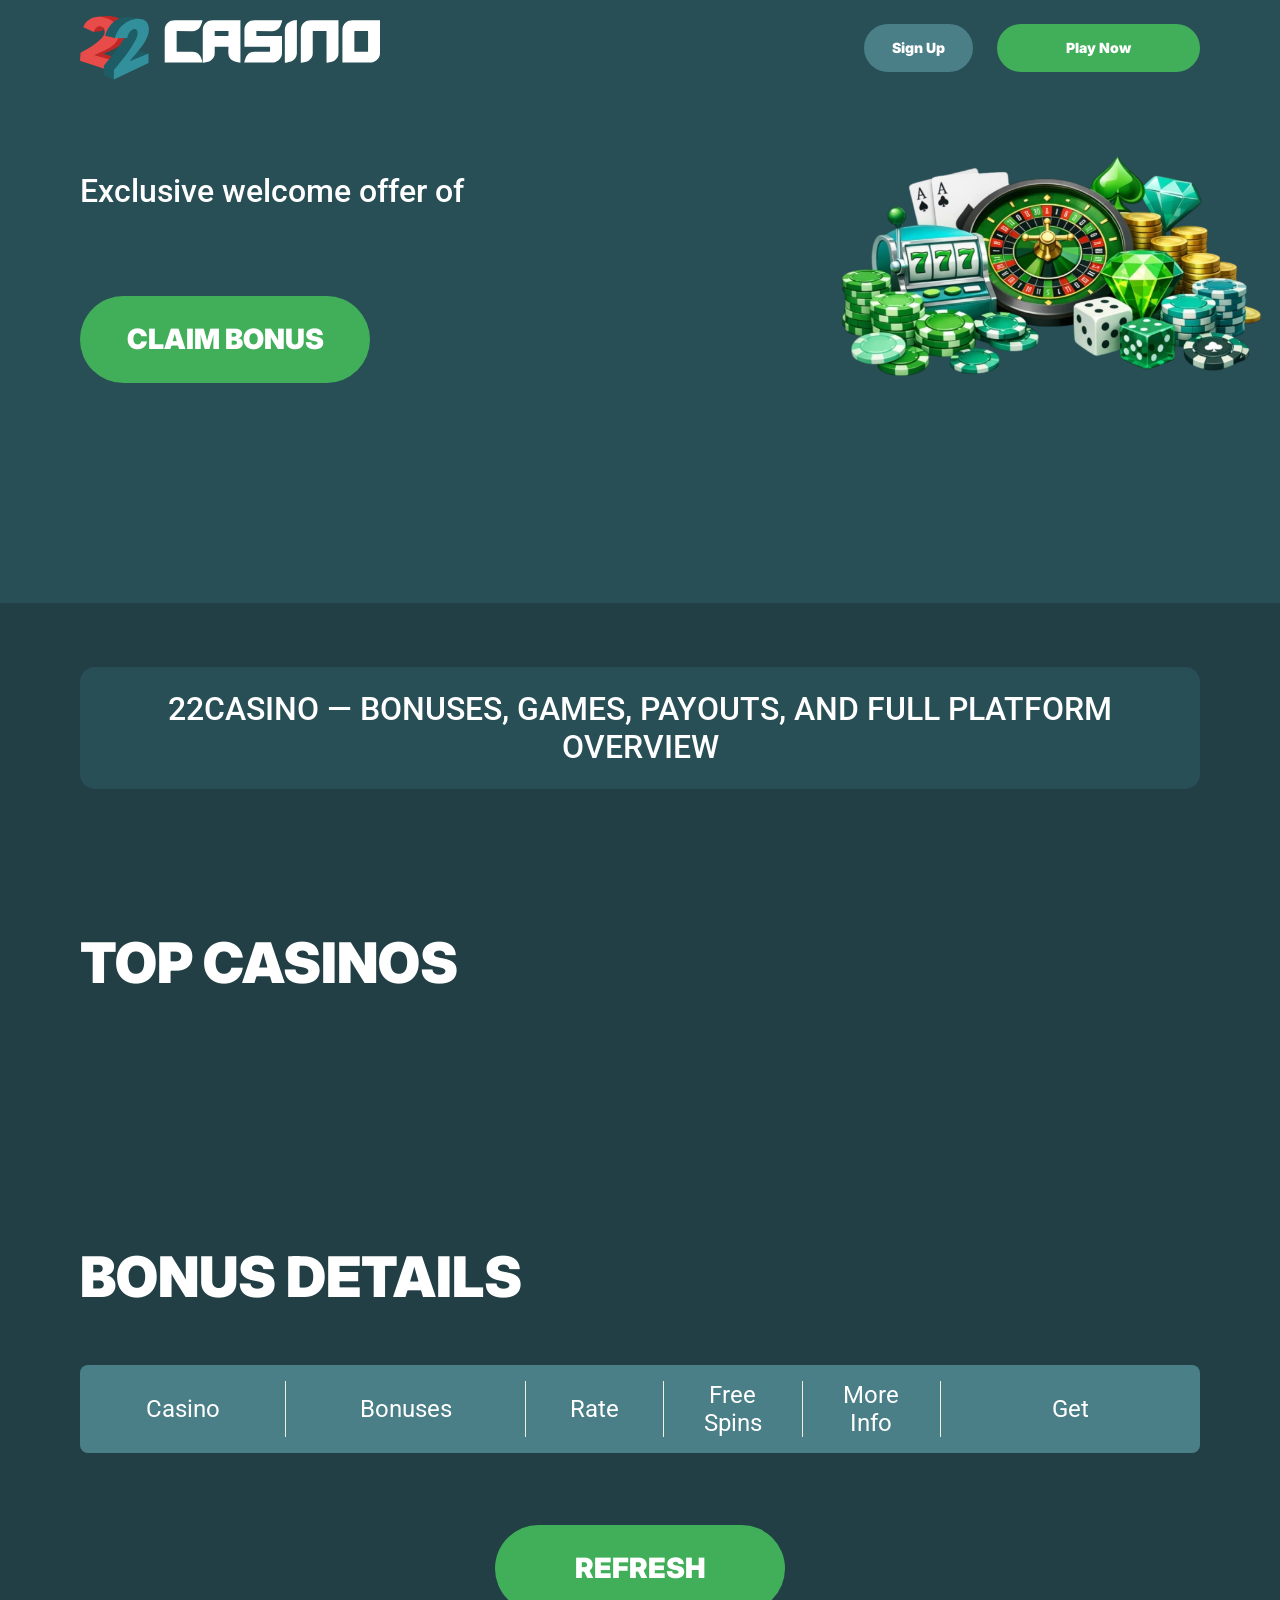
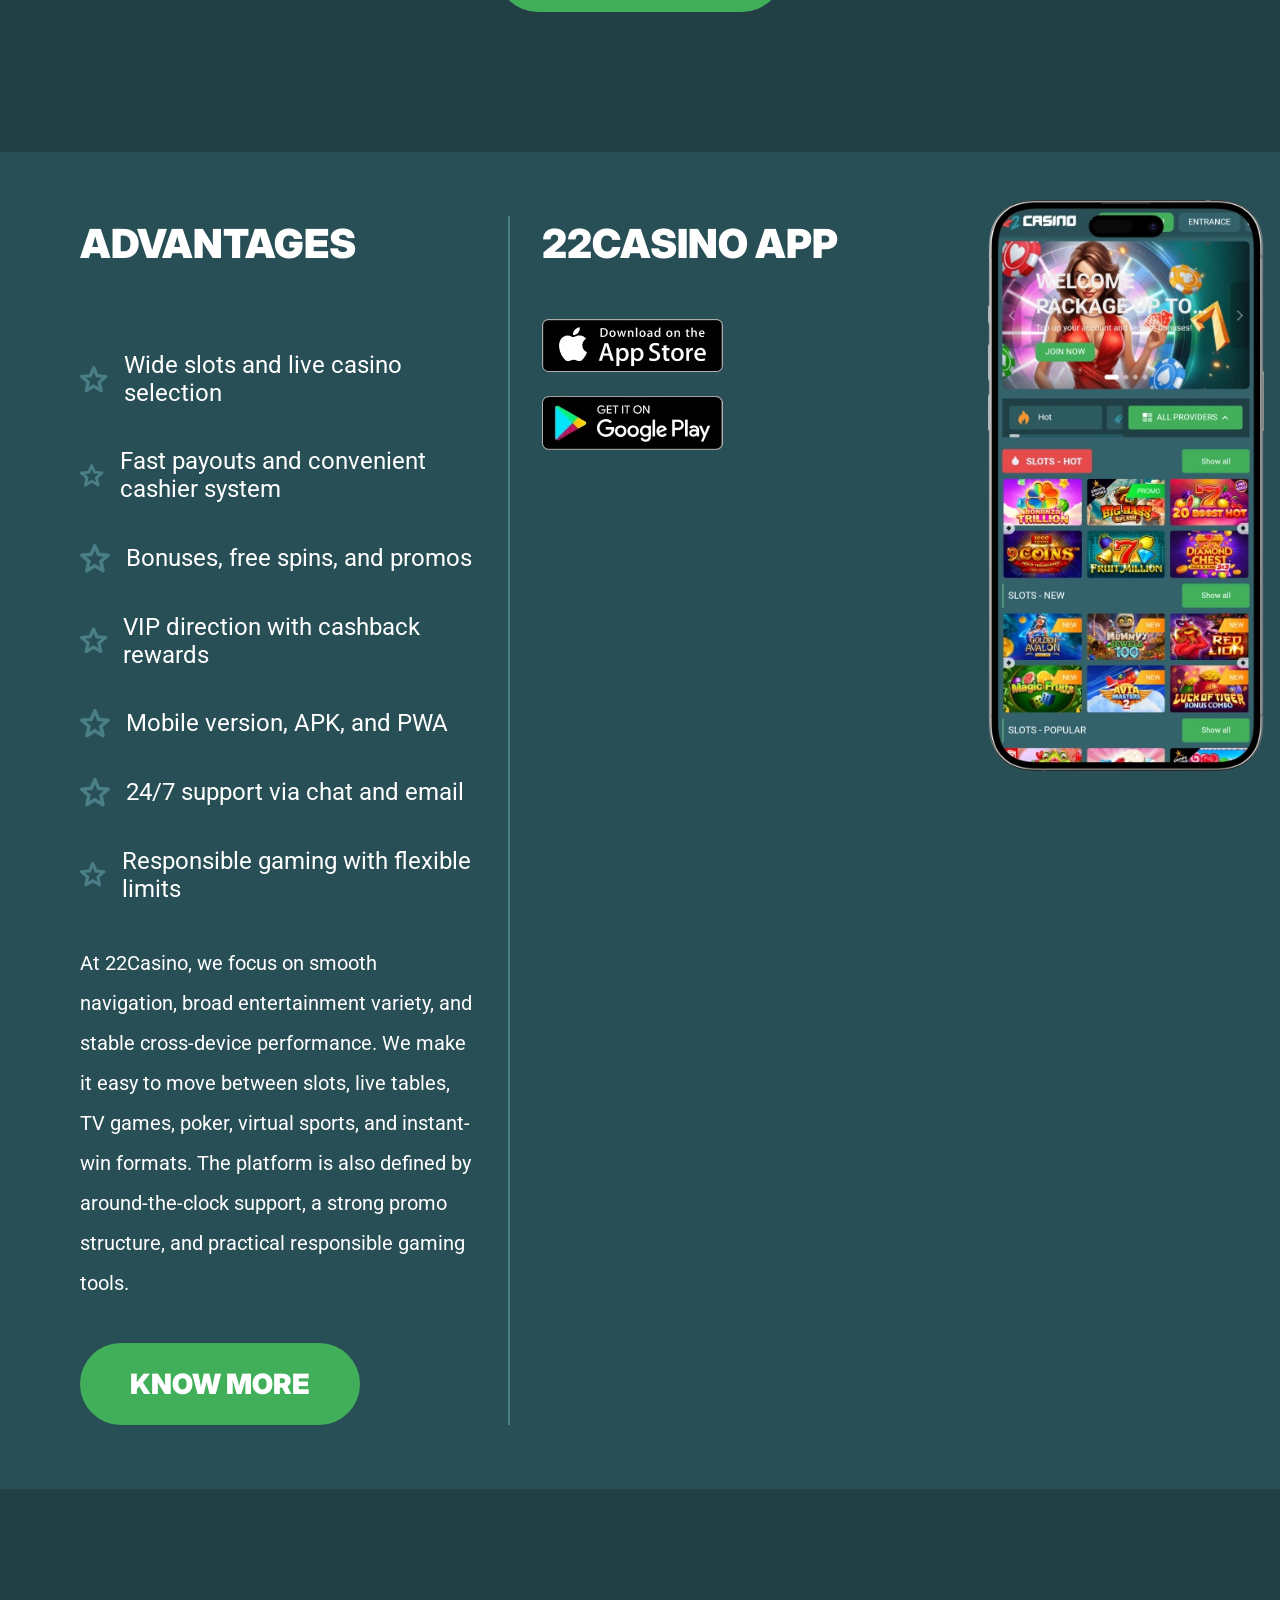
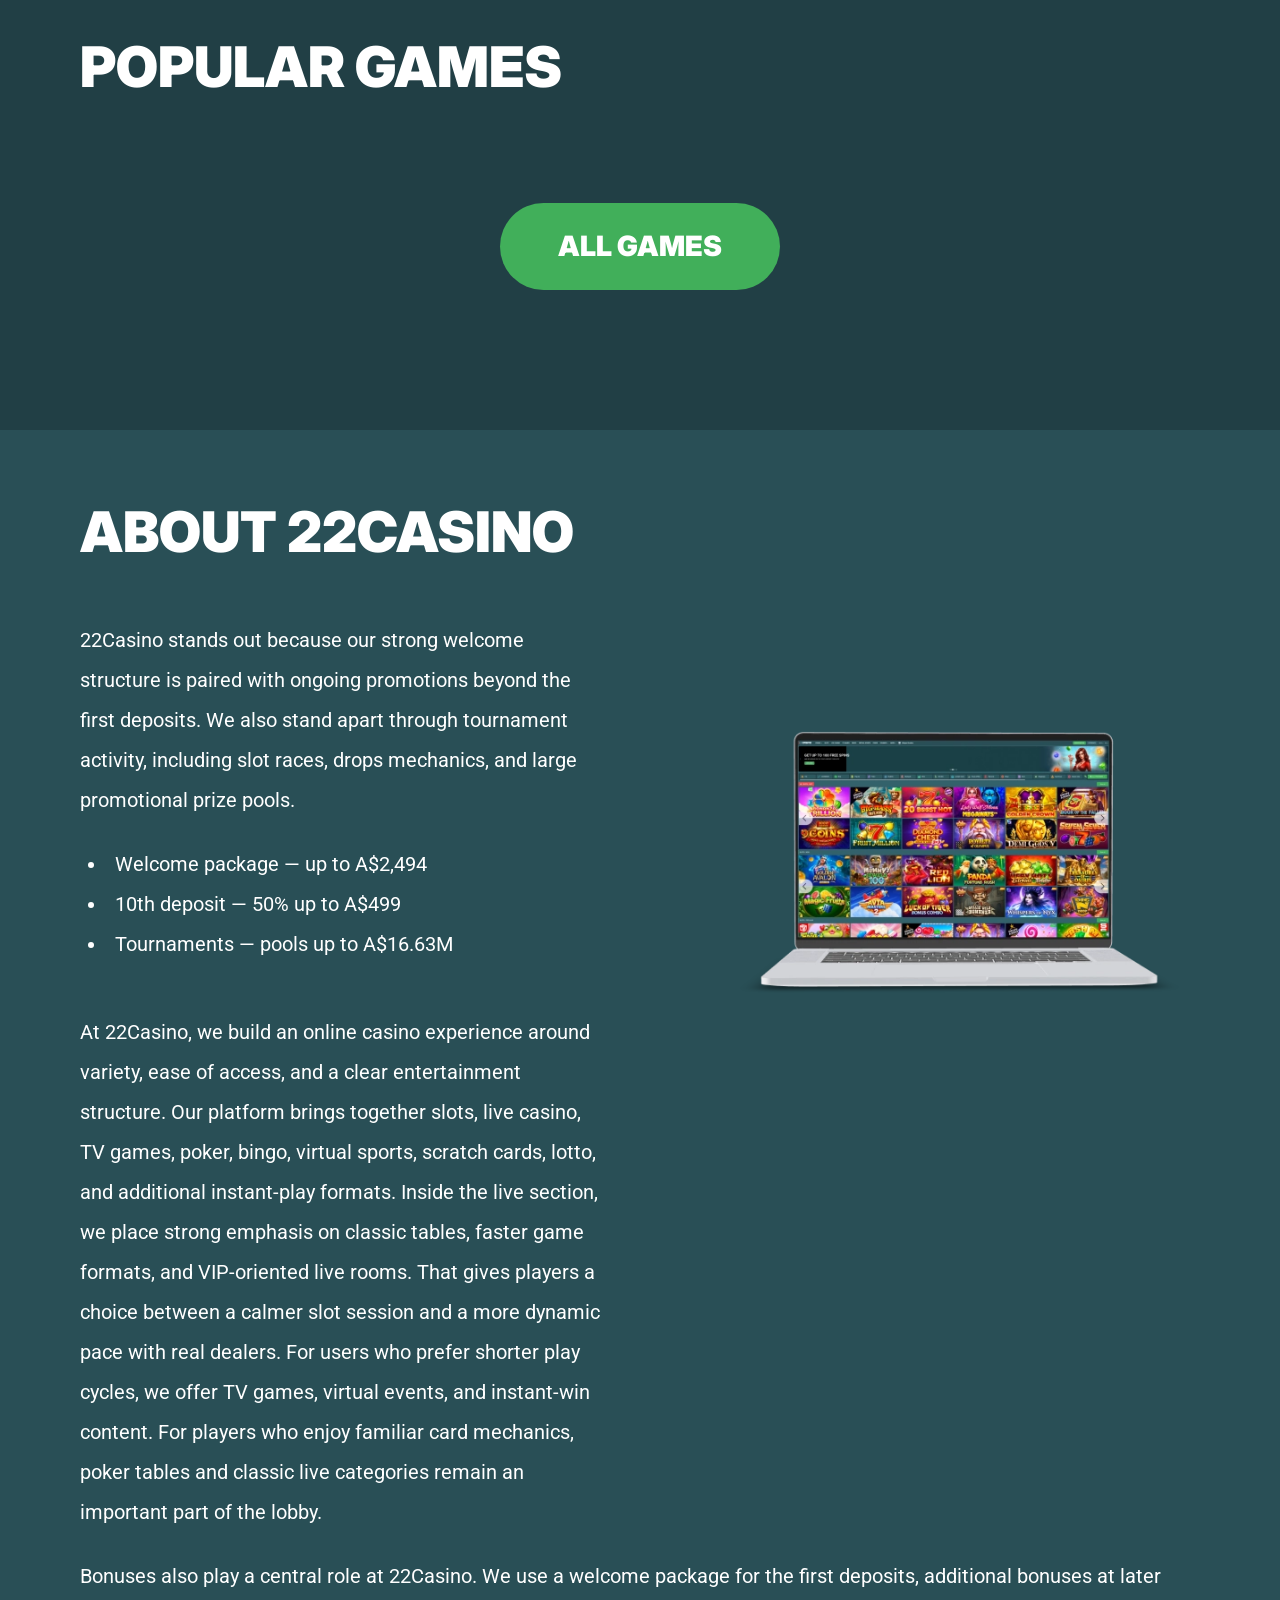
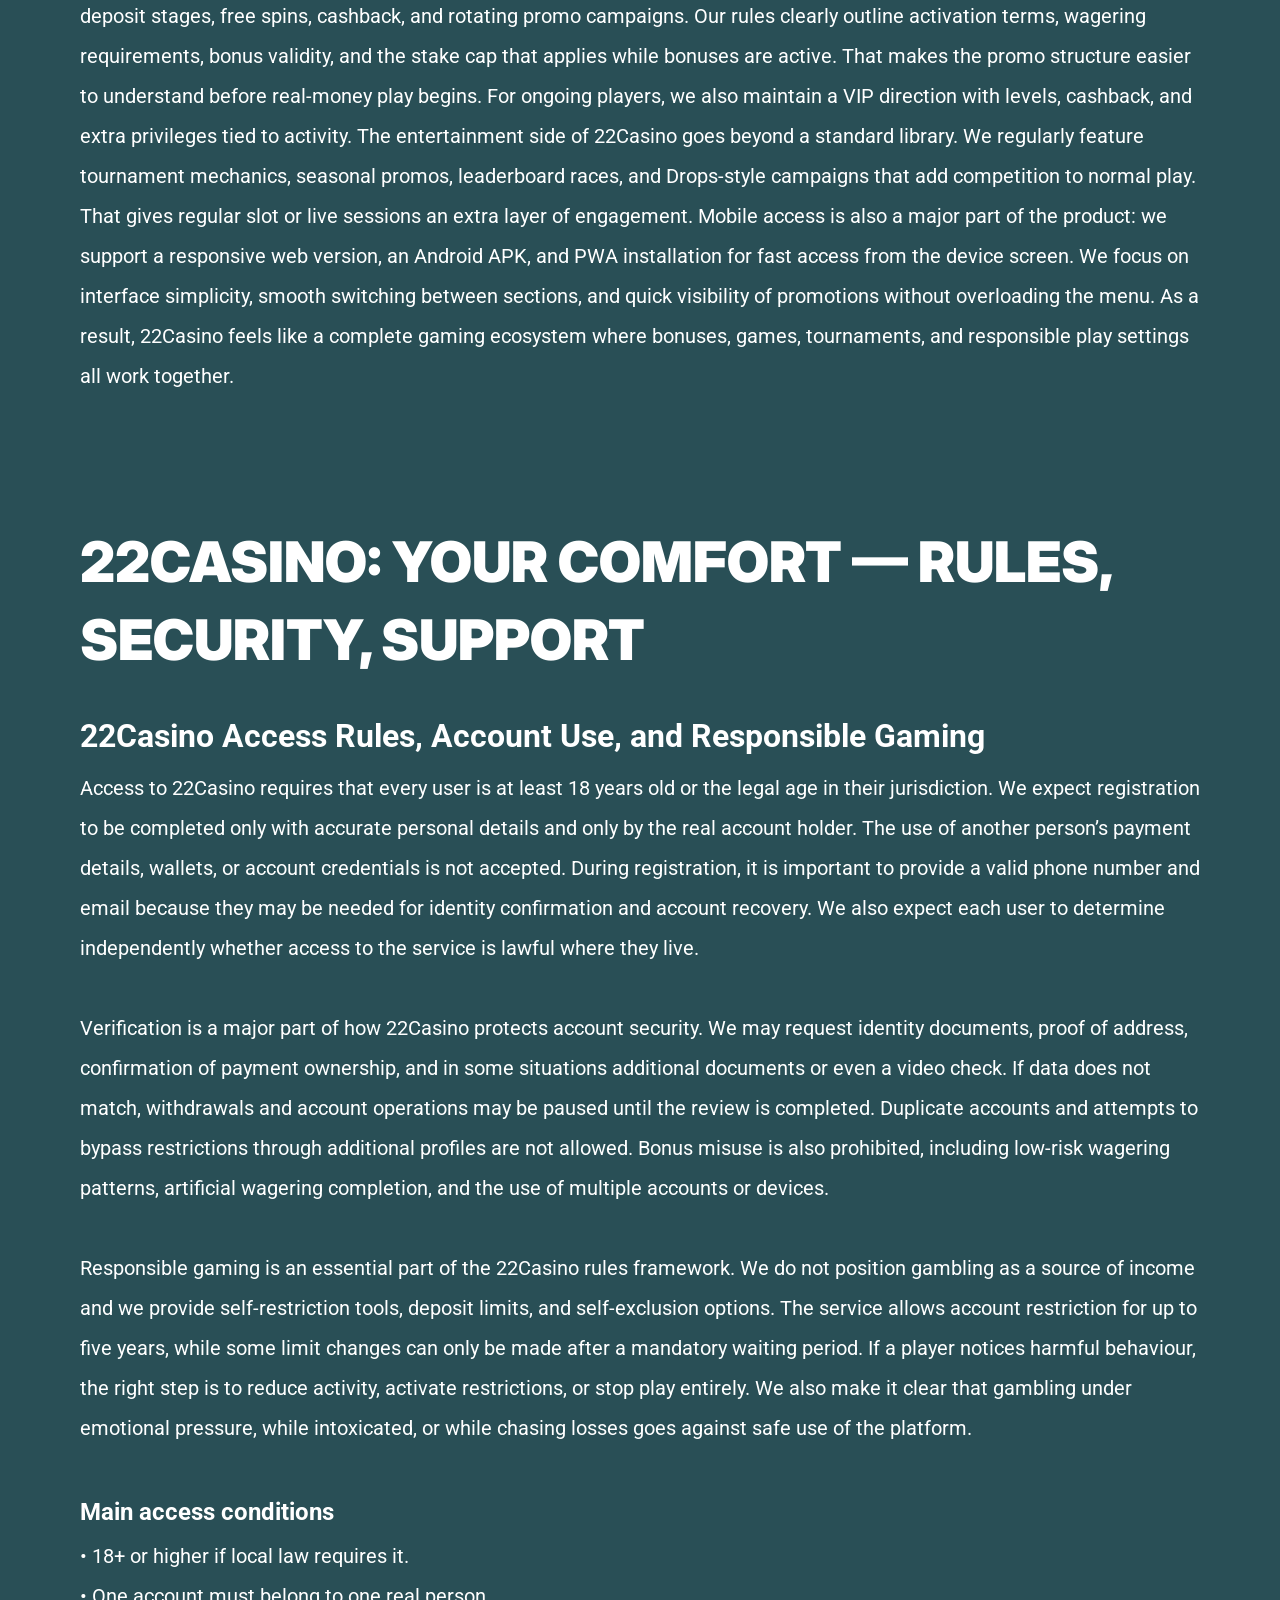
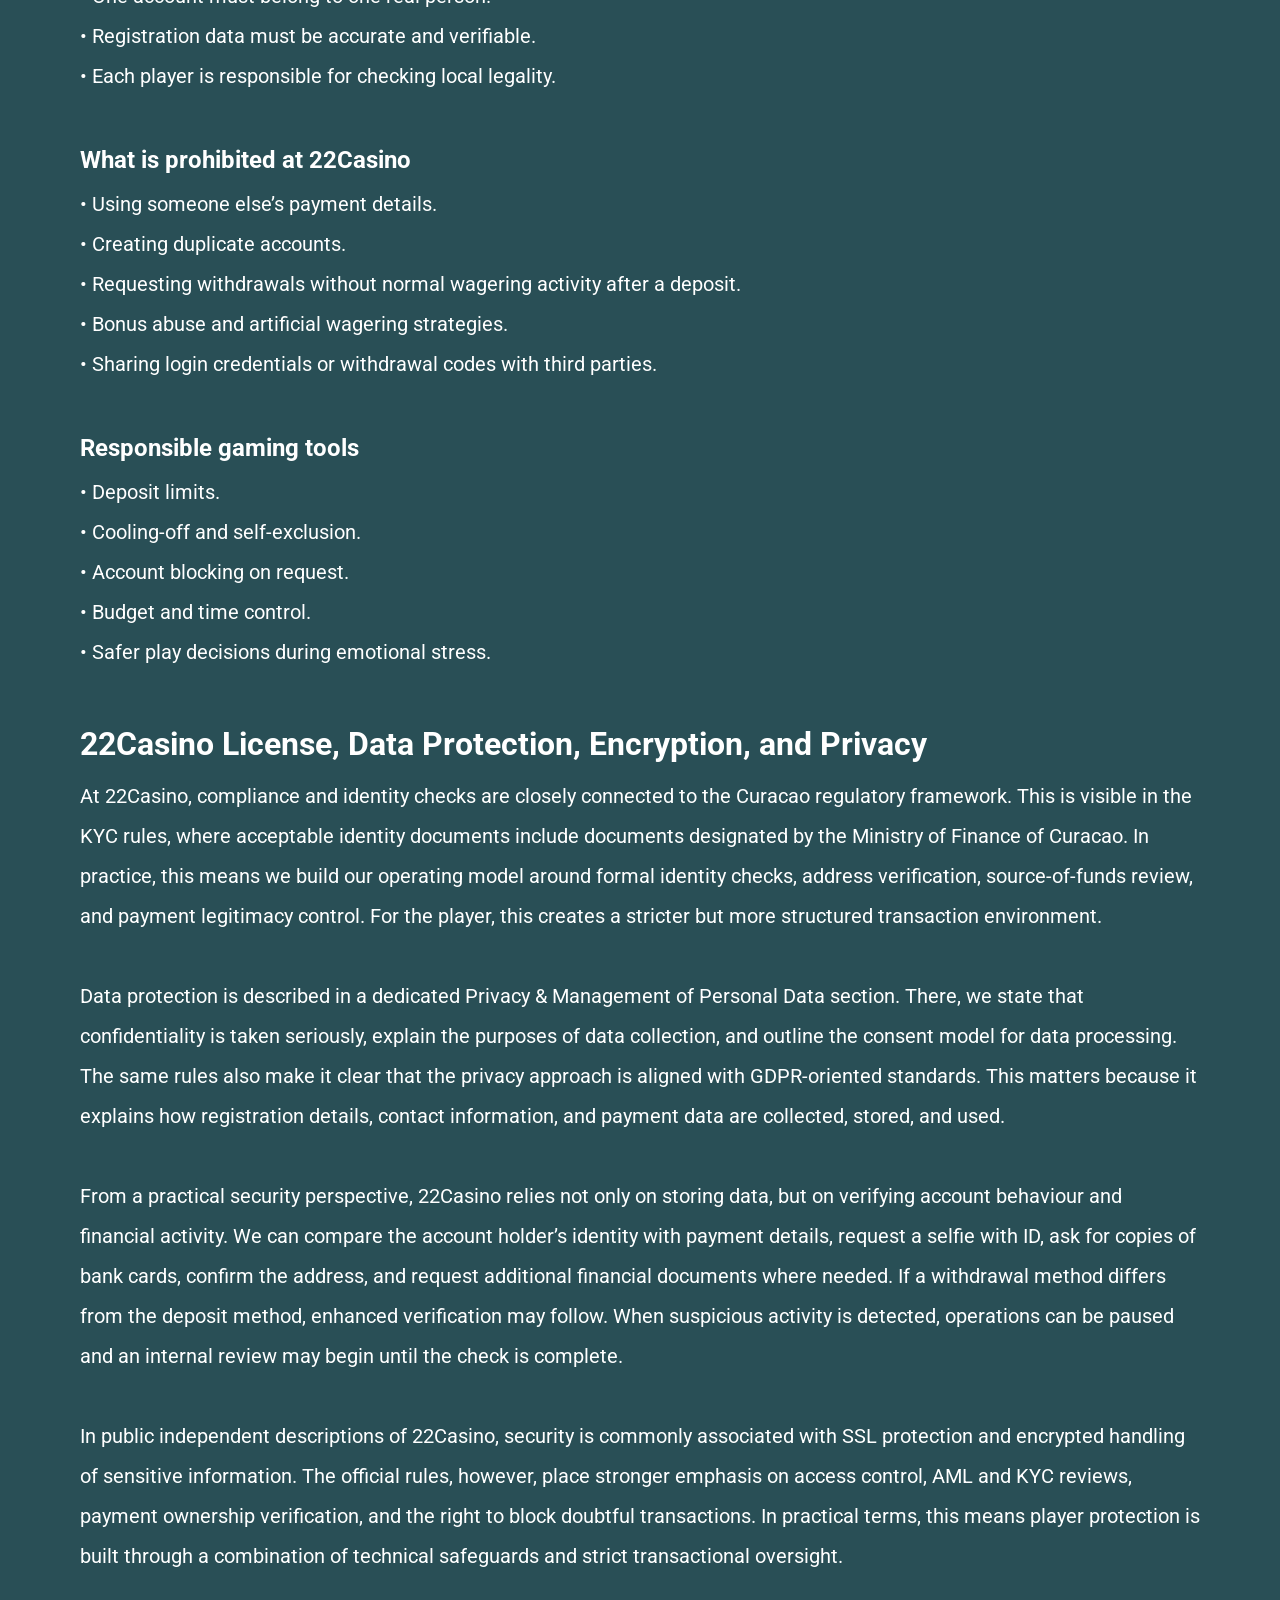
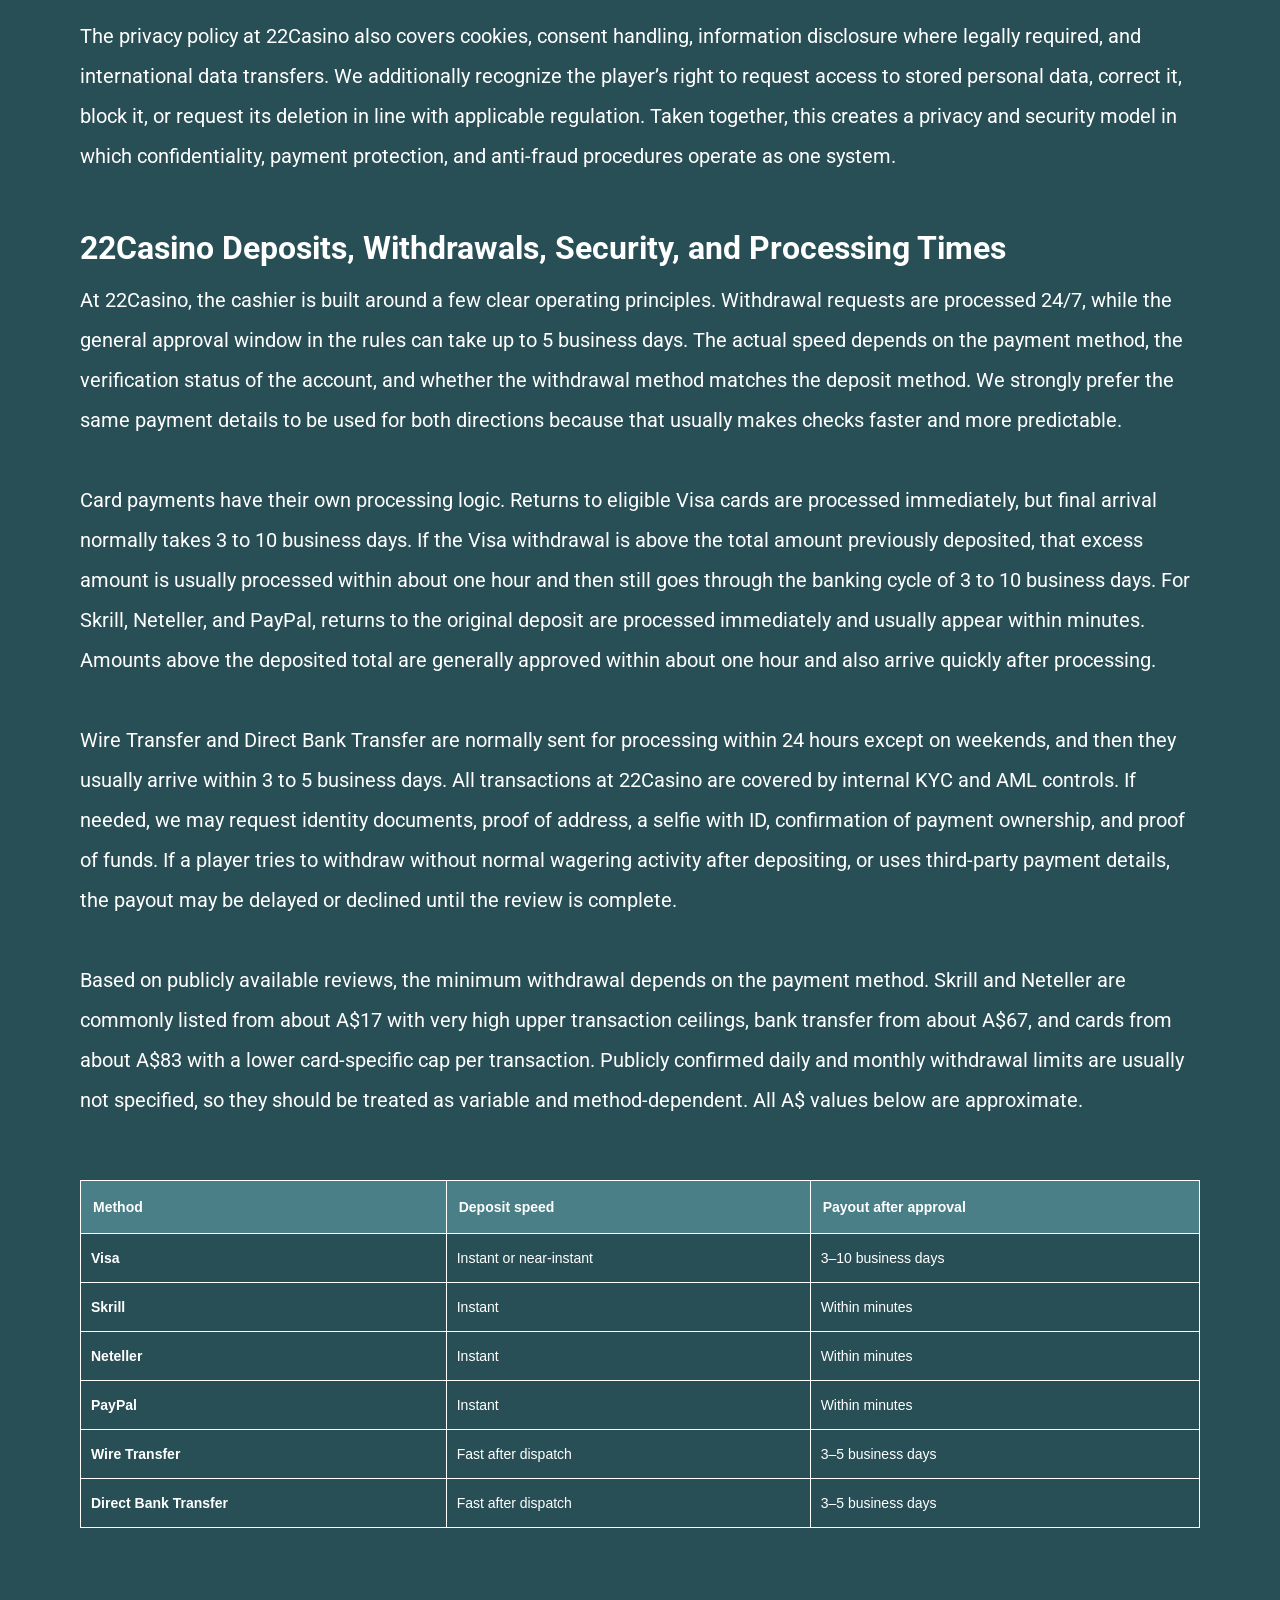
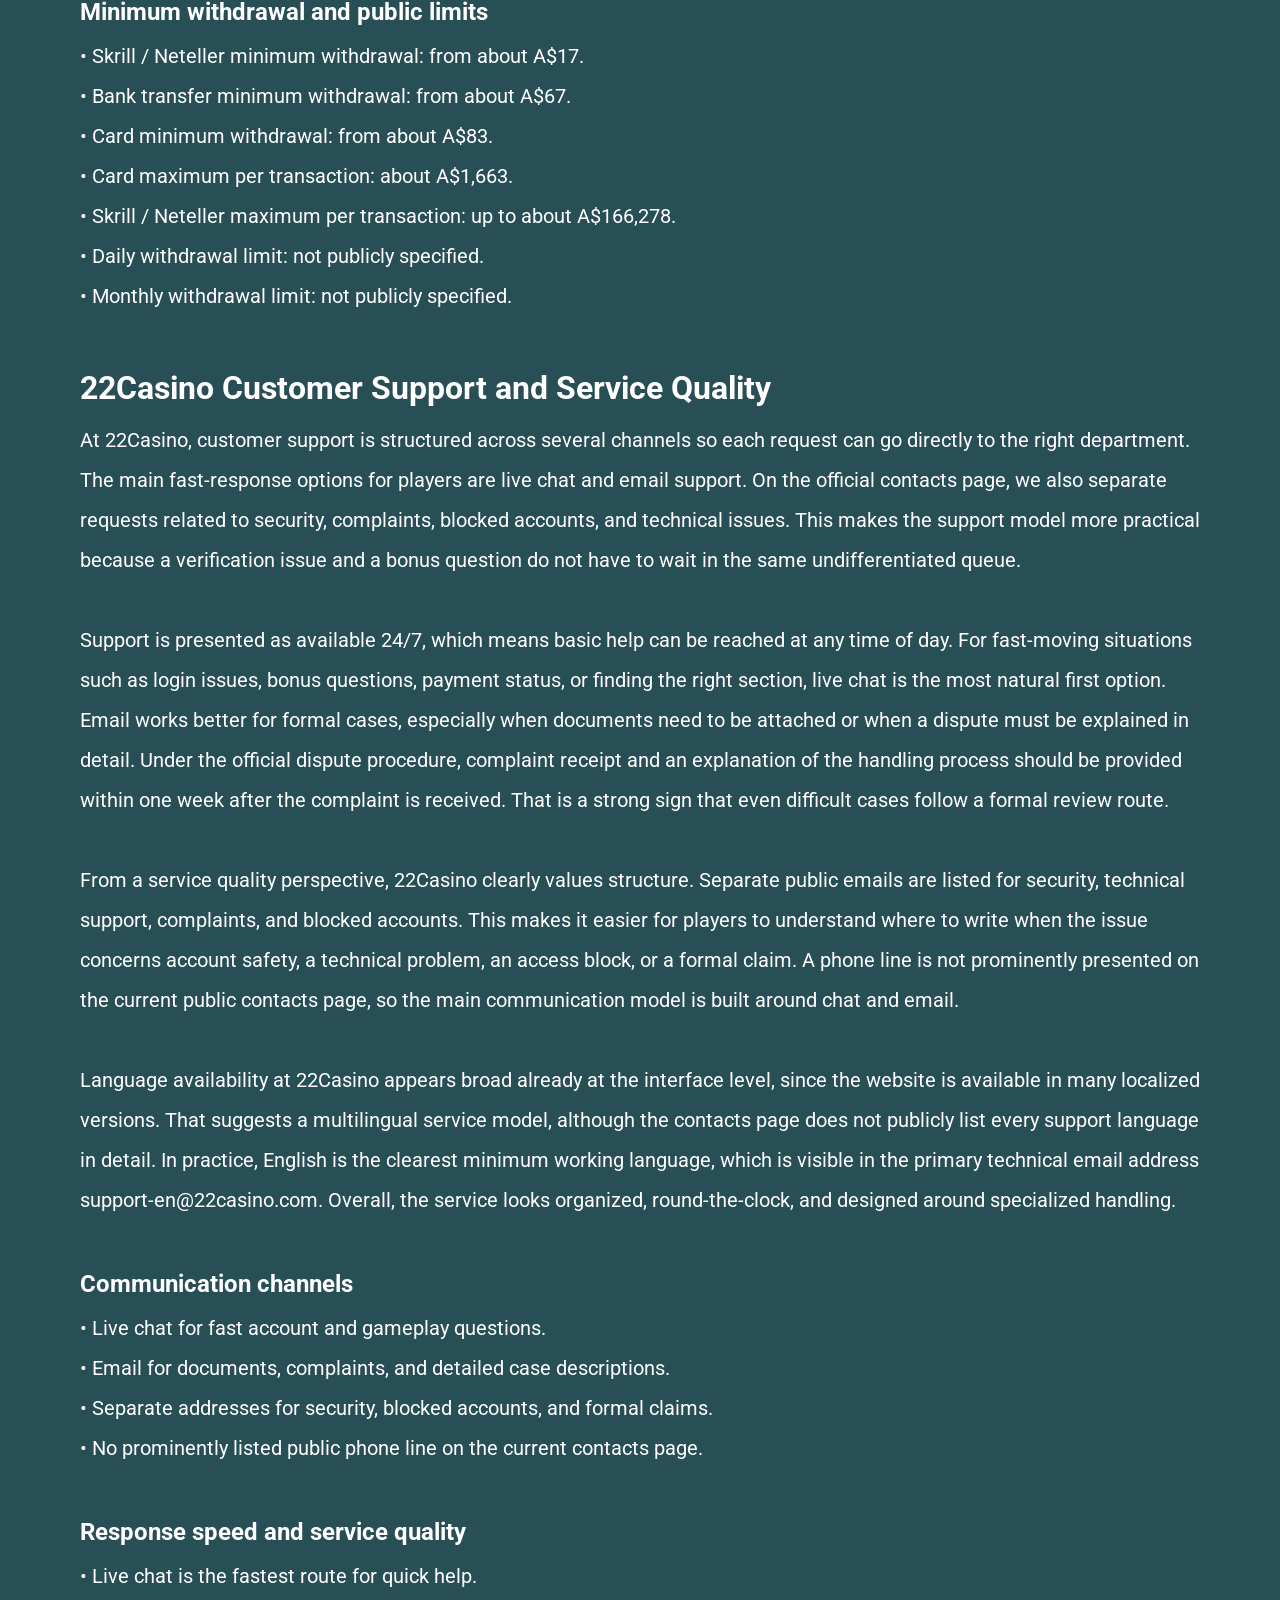
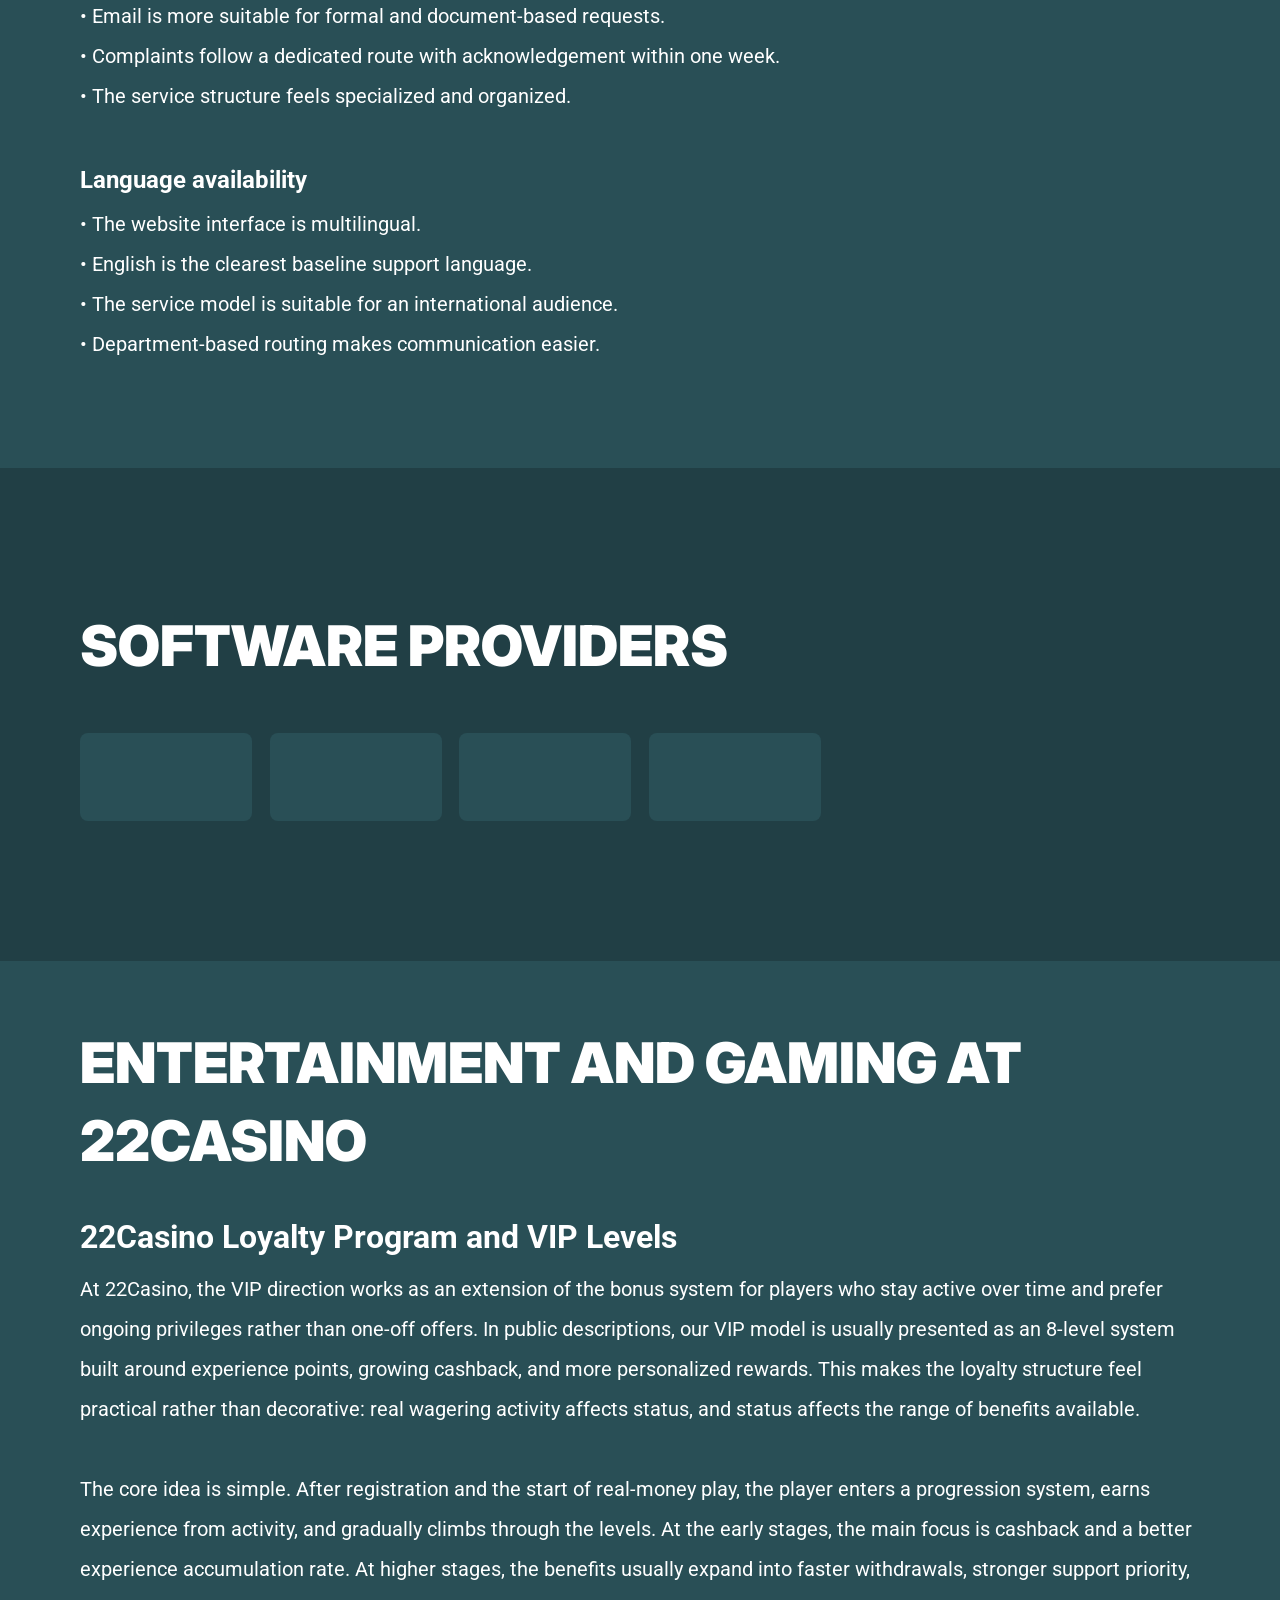
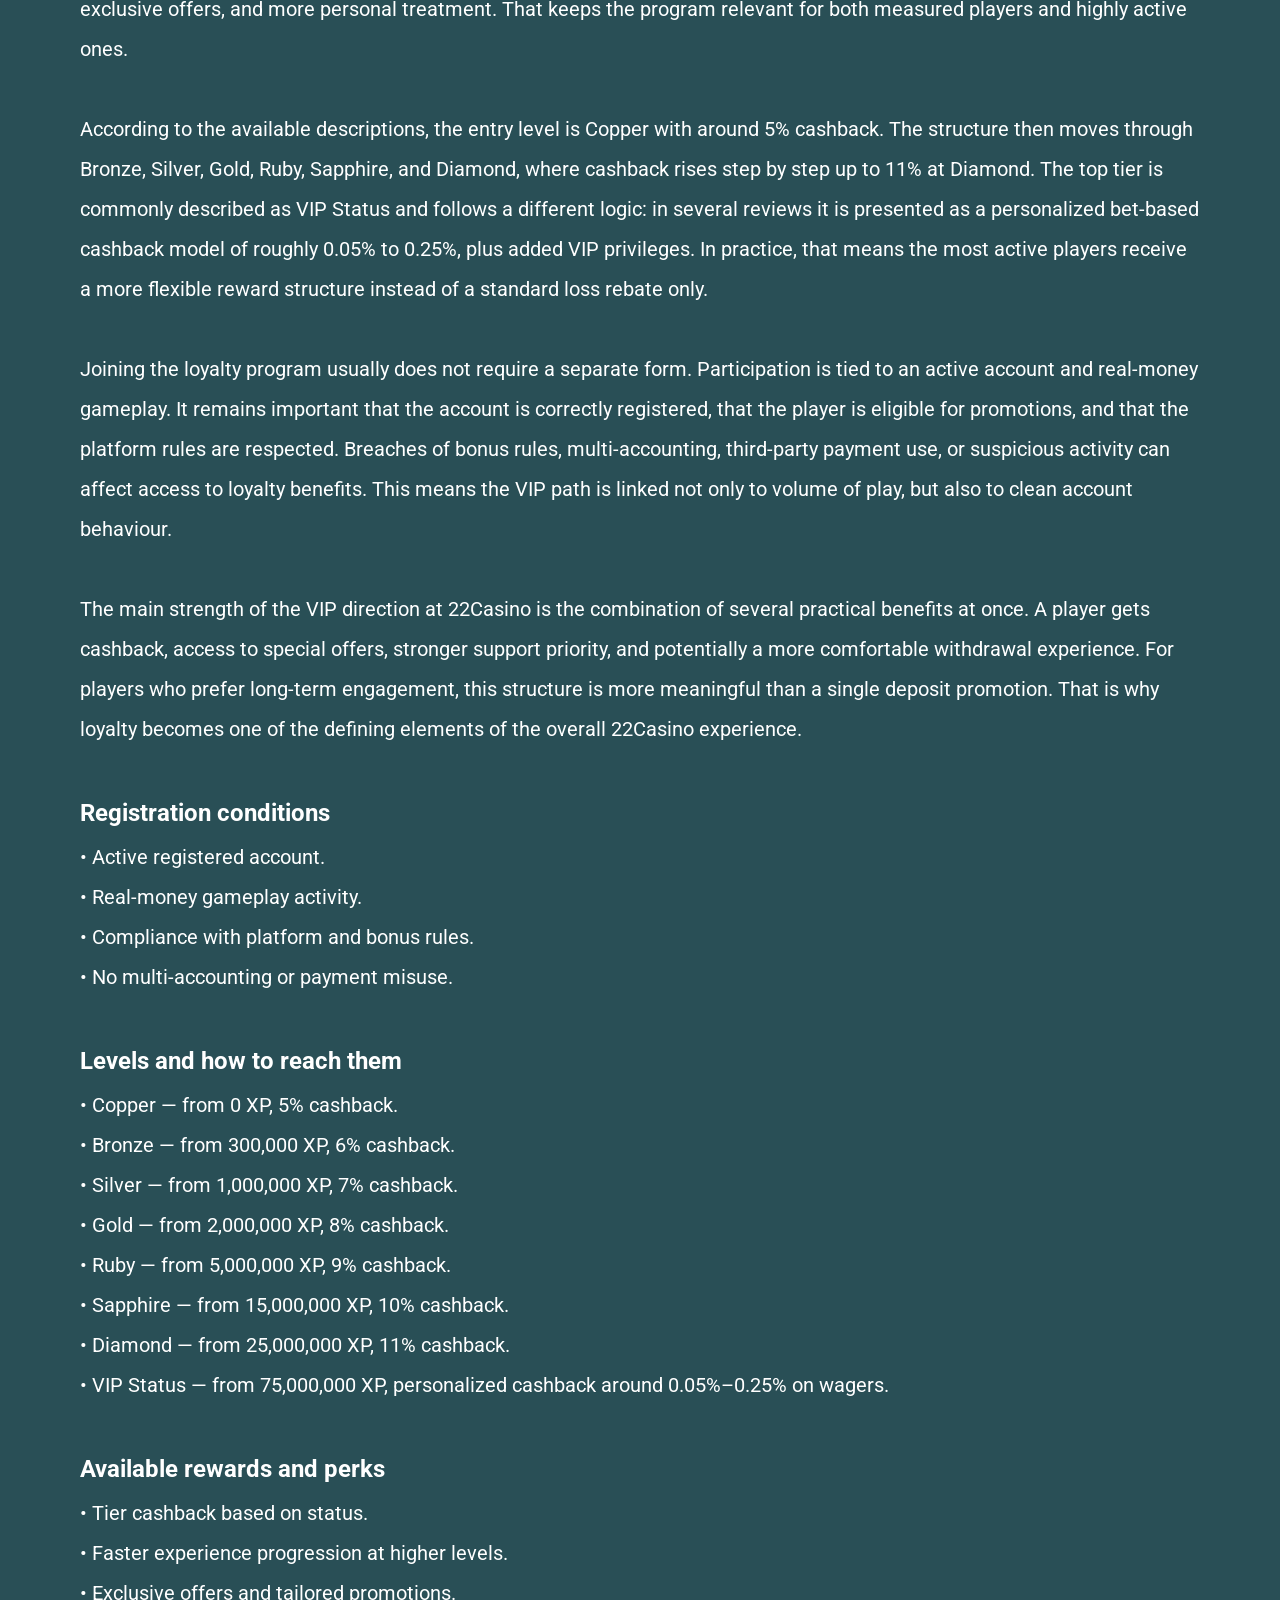
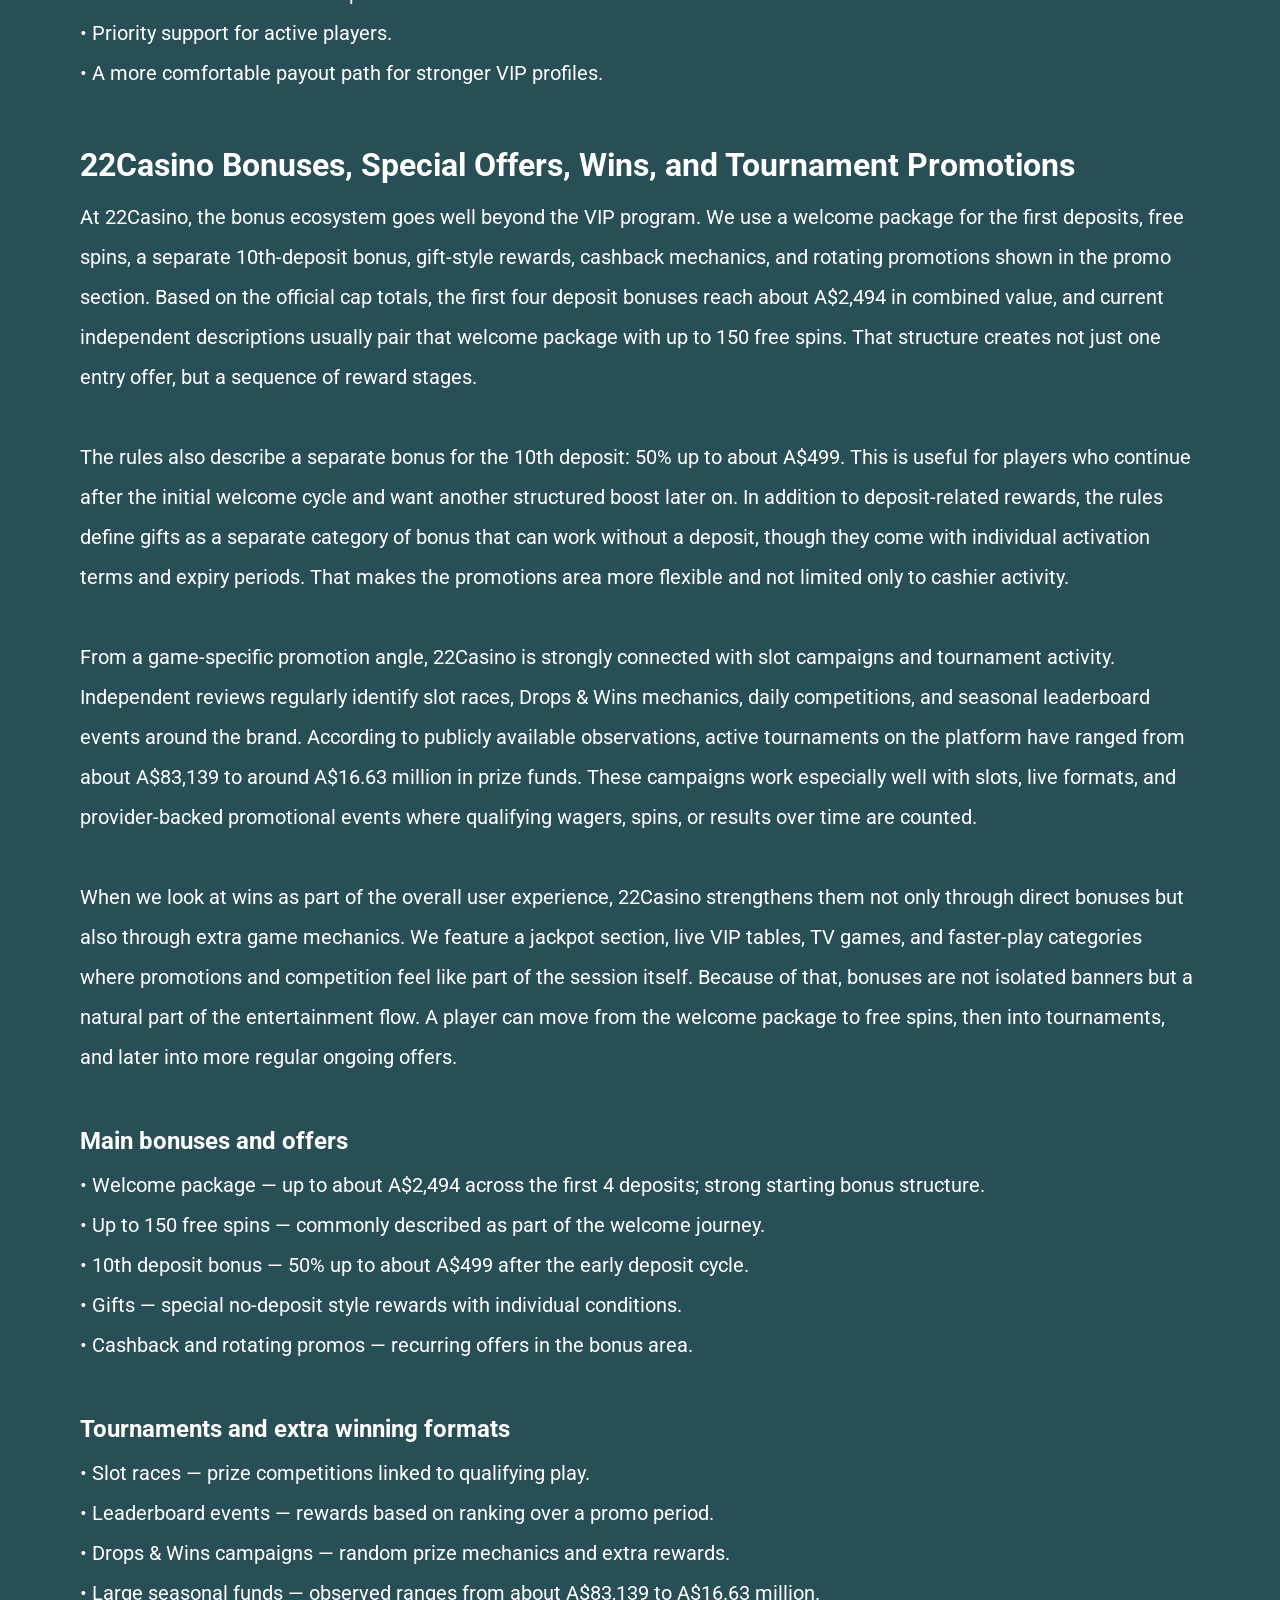
==== commit 60f1c16d: "Site update" ====
--- a/index.html
+++ b/index.html
@@ -29,25 +29,25 @@
     <link rel="stylesheet" href="./normalize.css">
     <link rel="stylesheet" href="./index.css">
     <meta name="theme-color" content="">
-    <title>Paf Casino Sverige: Licensierat kasino med bonusar och coola spel</title>
+    <title>22Casino: Games, Bonuses, Free Spins, Payouts, VIP, and 24/7 Support</title>
     <meta name="description"
-          content="Paf Casino Sweden erbjuder snabba uttag, satsningsfria bonusar, ett brett urval av spel, säkra insättningar och uttag. Spela med komfort och säkerhet och glöm inte att hämta din bonus!">
-    <link rel="canonical" href="https://#">
-    <meta property="og:title" content="Paf Casino Sverige: Licensierat kasino med bonusar och coola spel">
+          content="Explore 22Casino with slots, live casino, TV games, poker, deposit bonuses, free spins, VIP perks, convenient payouts, mobile access, and round-the-clock customer support.">
+    <link rel="canonical" href="https://22casino-online.com">
+    <meta property="og:title" content="22Casino: Games, Bonuses, Free Spins, Payouts, VIP, and 24/7 Support">
     <meta property="og:description"
-          content="Paf Casino Sweden erbjuder snabba uttag, satsningsfria bonusar, ett brett urval av spel, säkra insättningar och uttag. Spela med komfort och säkerhet och glöm inte att hämta din bonus!">
-    <meta property="og:url" content="https://#">
-    <meta property="og:site_name" content="Paf Casino Sverige: Licensierat kasino med bonusar och coola spel">
+          content="Explore 22Casino with slots, live casino, TV games, poker, deposit bonuses, free spins, VIP perks, convenient payouts, mobile access, and round-the-clock customer support.">
+    <meta property="og:url" content="https://22casino-online.com">
+    <meta property="og:site_name" content="22Casino: Games, Bonuses, Free Spins, Payouts, VIP, and 24/7 Support">
     <meta property="og:locale" content="en-AU">
     <meta property="og:image" content="_assets/images/1774429945-22ca.webp">
     <meta property="og:image:width" content="1200">
     <meta property="og:image:height" content="630">
     <meta property="og:type" content="website">
     <meta name="twitter:card" content="summary_large_image">
-    <meta name="twitter:site" content="@pafcasino">
-    <meta name="twitter:title" content="Paf Casino Sverige: Licensierat kasino med bonusar och coola spel">
+    <meta name="twitter:site" content="22casino-online.com">
+    <meta name="twitter:title" content="22Casino: Games, Bonuses, Free Spins, Payouts, VIP, and 24/7 Support">
     <meta name="twitter:description"
-          content="Paf Casino Sweden erbjuder snabba uttag, satsningsfria bonusar, ett brett urval av spel, säkra insättningar och uttag. Spela med komfort och säkerhet och glöm inte att hämta din bonus!">
+          content="Explore 22Casino with slots, live casino, TV games, poker, deposit bonuses, free spins, VIP perks, convenient payouts, mobile access, and round-the-clock customer support.">
     <meta name="twitter:image" content="_assets/images/1774429945-22ca.webp">
     <meta name="twitter:image:width" content="1200">
     <meta name="twitter:image:height" content="630">
@@ -59,8 +59,8 @@
 
     <link rel="preload" href="_assets/images/1774429989-22ca.webp" as="image" fetchpriority="high">
 
-    <link rel="alternate" hreflang="x-default" href="https://#" />
-    <link rel="alternate" hreflang="en" href="https://#" />
+    <link rel="alternate" hreflang="x-default" href="https://22casino-online.com" />
+    <link rel="alternate" hreflang="en" href="https://22casino-online.com" />
 </head>
 
 <body>
@@ -147,8 +147,8 @@
 <div class="wrapper">
     <header class="header" id="top">
         <div class="headerBlock">
-            <div class="headerLogoContainer"><a href="https://#" aria-label="Main page"><img class="header__logo logo"
-                                                                                                     src="_assets/images/1774429742-a7c077d9e1ddfe9bfbb5d8550fadc520.svg" alt="Paf Casino Sverige Logo" /></a></div>
+            <div class="headerLogoContainer"><a href="https://22casino-online.com" aria-label="Main page"><img class="header__logo logo"
+                                                                                                     src="_assets/images/1774429742-a7c077d9e1ddfe9bfbb5d8550fadc520.svg" alt="22Casino Logo" /></a></div>
             <ul class="nav__list">
                 <li class="nav__item"><a class="nav__link" target="_blank" href="casino.html?id=example-offer-id"
                                          aria-label="Sign Up" id="navSignUp"> Sign Up </a></li>
@@ -173,7 +173,7 @@
                 </div>
             </div>
             <div class="heroUnder">
-                <h1 class="heroText heroMainTitle">H1 title about casino</h1>
+                <h1 class="heroText heroMainTitle">22Casino — Bonuses, Games, Payouts, and Full Platform Overview</h1>
             </div>
         </section>
         <div class="bonusesCircleContainer">
@@ -280,7 +280,7 @@
                         </div>
                         <div class="advantagesMobile">
                             <h2 class="advantagesTitle title advantagesAppTitle">22Casino App</h2><img
-                                class="advantagesMobilePhone" src="_assets/images/1774430083-22.webp" title="Paf Casino Sverige Mobile"
+                                class="advantagesMobilePhone" src="_assets/images/1774430083-22.webp" title="22Casino Mobile"
                                 alt="22Casino App" />
                             <div class="advantagesStoreGroup"><a href="/" id="appStoreLink" aria-label="Play game"
                                                                  target="_blank"><img class="advantagesStore" width="181" height="53"
@@ -322,7 +322,7 @@
                                 </div>
                             </div>
                             <div class="historyColumn"><img class="historyImage"
-                                                            src="_assets/images/1774430090-mac-22.webp" alt="History" title="Paf Casino Sverige Desktop"/></div>
+                                                            src="_assets/images/1774430090-mac-22.webp" alt="History" title="22Casino Desktop"/></div>
                         </div>
                         <p class="historyDescription">Bonuses also play a central role at 22Casino. We use a welcome package for the first deposits, additional bonuses at later deposit stages, free spins, cashback, and rotating promo campaigns. Our rules clearly outline activation terms, wagering requirements, bonus validity, and the stake cap that applies while bonuses are active. That makes the promo structure easier to understand before real-money play begins. For ongoing players, we also maintain a VIP direction with levels, cashback, and extra privileges tied to activity.
 The entertainment side of 22Casino goes beyond a standard library. We regularly feature tournament mechanics, seasonal promos, leaderboard races, and Drops-style campaigns that add competition to normal play. That gives regular slot or live sessions an extra layer of engagement. Mobile access is also a major part of the product: we support a responsive web version, an Android APK, and PWA installation for fast access from the device screen. We focus on interface simplicity, smooth switching between sections, and quick visibility of promotions without overloading the menu. As a result, 22Casino feels like a complete gaming ecosystem where bonuses, games, tournaments, and responsible play settings all work together.</p>
@@ -868,32 +868,32 @@
 <footer class="footer">
     <div class="footerContainer">
         <div class="footerTop">
-            <div class="footerLogoContainer"><a href="https://#" aria-label="Main page"><img class="footer__logo"
+            <div class="footerLogoContainer"><a href="https://22casino-online.com" aria-label="Main page"><img class="footer__logo"
                                                                                                      src="_assets/images/1774429759-a7c077d9e1ddfe9bfbb5d8550fadc520.svg" alt="" width="140"
                                                                                                      height="48" /></a></div>
             <div class="footerPay">
                 <div class="payBlock"><img class="payElementGrey"
                                            src="./assets/images/footer/payment/masterCard.svg" alt="MasterCard" /><img
                         class="payElementColor" src="./assets/images/footer/payment/masterCard--color.svg"
-                        alt="MasterCard" title="MasterCard in Paf Casino Sverige" /></div>
+                        alt="MasterCard" title="MasterCard in 22Casino" /></div>
                 <div class="payBlock"><img class="payElementGrey" src="./assets/images/footer/payment/visa.svg"
                                            alt="Visa" /><img class="payElementColor"
-                                                             src="./assets/images/footer/payment/visa--color.svg" alt="Visa" title="Visa in Paf Casino Sverige" /></div>
+                                                             src="./assets/images/footer/payment/visa--color.svg" alt="Visa" title="Visa in 22Casino" /></div>
                 <div class="payBlock"><img class="payElementGrey" src="./assets/images/footer/payment/neteller.svg"
                                            alt="Neteller" /><img class="payElementColor"
-                                                                 src="./assets/images/footer/payment/neteller--color.svg" alt="Neteller" title="Neteller in Paf Casino Sverige" /></div>
+                                                                 src="./assets/images/footer/payment/neteller--color.svg" alt="Neteller" title="Neteller in 22Casino" /></div>
                 <div class="payBlock"><img class="payElementGrey" src="./assets/images/footer/payment/skrill.svg"
                                            alt="Skrill" /><img class="payElementColor"
-                                                               src="./assets/images/footer/payment/skrill--color.svg" alt="Skrill" title="Skrill in Paf Casino Sverige" /></div>
+                                                               src="./assets/images/footer/payment/skrill--color.svg" alt="Skrill" title="Skrill in 22Casino" /></div>
                 <div class="payBlock"><img class="payElementGrey" src="./assets/images/footer/payment/bitcoin.svg"
                                            alt="Bitcoin" /><img class="payElementColor"
-                                                                src="./assets/images/footer/payment/bitcoin--color.svg" alt="Bitcoin" title="Bitcoin in Paf Casino Sverige" /></div>
+                                                                src="./assets/images/footer/payment/bitcoin--color.svg" alt="Bitcoin" title="Bitcoin in 22Casino" /></div>
                 <div class="payBlock"><img class="payElementGrey" src="./assets/images/footer/payment/litecoin.svg"
                                            alt="Litecoin" /><img class="payElementColor"
-                                                                 src="./assets/images/footer/payment/litecoin--color.svg" alt="Litecoin" title="Litecoin in Paf Casino Sverige" /></div>
+                                                                 src="./assets/images/footer/payment/litecoin--color.svg" alt="Litecoin" title="Litecoin in 22Casino" /></div>
                 <div class="payBlock"><img class="payElementGrey" src="./assets/images/footer/payment/ethereum.svg"
                                            alt="Etherium" /><img class="payElementColor"
-                                                                 src="./assets/images/footer/payment/ethereum--color.svg" alt="Etherium" title="Etherium in Paf Casino Sverige" /></div>
+                                                                 src="./assets/images/footer/payment/ethereum--color.svg" alt="Etherium" title="Etherium in 22Casino" /></div>
             </div>
         </div>
         <div class="footerMiddle">
@@ -901,42 +901,42 @@
                 <div class="operatorBlock"><img class="operatorElementGrey"
                                                 src="./assets/images/footer/operator/gpwa.svg" alt="GPWA" /><img
                         class="operatorElementColor" src="./assets/images/footer/operator/gpwa--color.svg"
-                        alt="GPWA" title="GPWA in Paf Casino Sverige" /></div>
+                        alt="GPWA" title="GPWA in 22Casino" /></div>
                 <div class="operatorBlock"><img class="operatorElementGrey"
                                                 src="./assets/images/footer/operator/gambleaware.svg" alt="Gamble Aware" /><img
                         class="operatorElementColor" src="./assets/images/footer/operator/gambleaware--color.svg"
-                        alt="Gamble Aware" title="Gamble Aware in Paf Casino Sverige" /></div>
+                        alt="Gamble Aware" title="Gamble Aware in 22Casino" /></div>
                 <div class="operatorBlock"><img class="operatorElementGrey"
                                                 src="./assets/images/footer/operator/gamcare.svg" alt="Game care" /><img
                         class="operatorElementColor" src="./assets/images/footer/operator/gamcare--color.svg"
-                        alt="Game care" title="Game care in Paf Casino Sverige" /></div>
+                        alt="Game care" title="Game care in 22Casino" /></div>
                 <div class="operatorBlock"><img class="operatorElementGrey"
                                                 src="./assets/images/footer/operator/gambling-therapy.svg" alt="Gambling Therapy" /><img
                         class="operatorElementColor"
-                        src="./assets/images/footer/operator/gambling-therapy--color.svg" alt="Gambling Therapy" title="Gambling Therapy in Paf Casino Sverige" />
+                        src="./assets/images/footer/operator/gambling-therapy--color.svg" alt="Gambling Therapy" title="Gambling Therapy in 22Casino" />
                 </div>
                 <div class="operatorBlock"><img class="operatorElementGrey"
                                                 src="./assets/images/footer/operator/gamban.svg" alt="Gamban" /><img
                         class="operatorElementColor" src="./assets/images/footer/operator/gamban--color.svg"
-                        alt="Gamban" title="Gamban in Paf Casino Sverige" /></div>
+                        alt="Gamban" title="Gamban in 22Casino" /></div>
                 <div class="operatorBlock"><img class="operatorElementGrey"
                                                 src="./assets/images/footer/operator/betblocker.svg" alt="BetBlocker" /><img
                         class="operatorElementColor" src="./assets/images/footer/operator/betblocker--color.svg"
-                        alt="BetBlocker" title="BetBlocker in Paf Casino Sverige" /></div>
+                        alt="BetBlocker" title="BetBlocker in 22Casino" /></div>
                 <div class="operatorBlock"><img class="operatorElementGrey"
                                                 src="./assets/images/footer/operator/itech_labs.svg" alt="ITech Labs" /><img
                         class="operatorElementColor" src="./assets/images/footer/operator/itech_labs--color.svg"
-                        alt="ITech Labs" title="ITech Labs in Paf Casino Sverige" /></div>
+                        alt="ITech Labs" title="ITech Labs in 22Casino" /></div>
                 <div class="operatorBlock"><img class="operatorElementGrey"
                                                 src="./assets/images/footer/operator/ecogra.svg" alt="Ecogra" /><img
                         class="operatorElementColor" src="./assets/images/footer/operator/ecogra--color.svg"
-                        alt="Ecogra" title="Ecogra in Paf Casino Sverige" /></div>
+                        alt="Ecogra" title="Ecogra in 22Casino" /></div>
             </div>
         </div>
         <div class="footerBottom">
             <div class="footerBottomGroup">
                 <p class="footerBottomAge">18+</p>
-                <p class="footerBottomCopyright">Copyright © <span class="js-current-year"></span> Paf Casino </p>
+                <p class="footerBottomCopyright">Copyright © <span class="js-current-year"></span> 22Casino </p>
             </div>
         </div>
     </div>
@@ -954,7 +954,7 @@
     var wagerText = "Wager";
     var bonusCodeText = "Bonus Code";
     var depositText = "";
-    var casinoName = "Paf Casino Sverige";
+    var casinoName = "22Casino";
 </script>
 
 </body>
